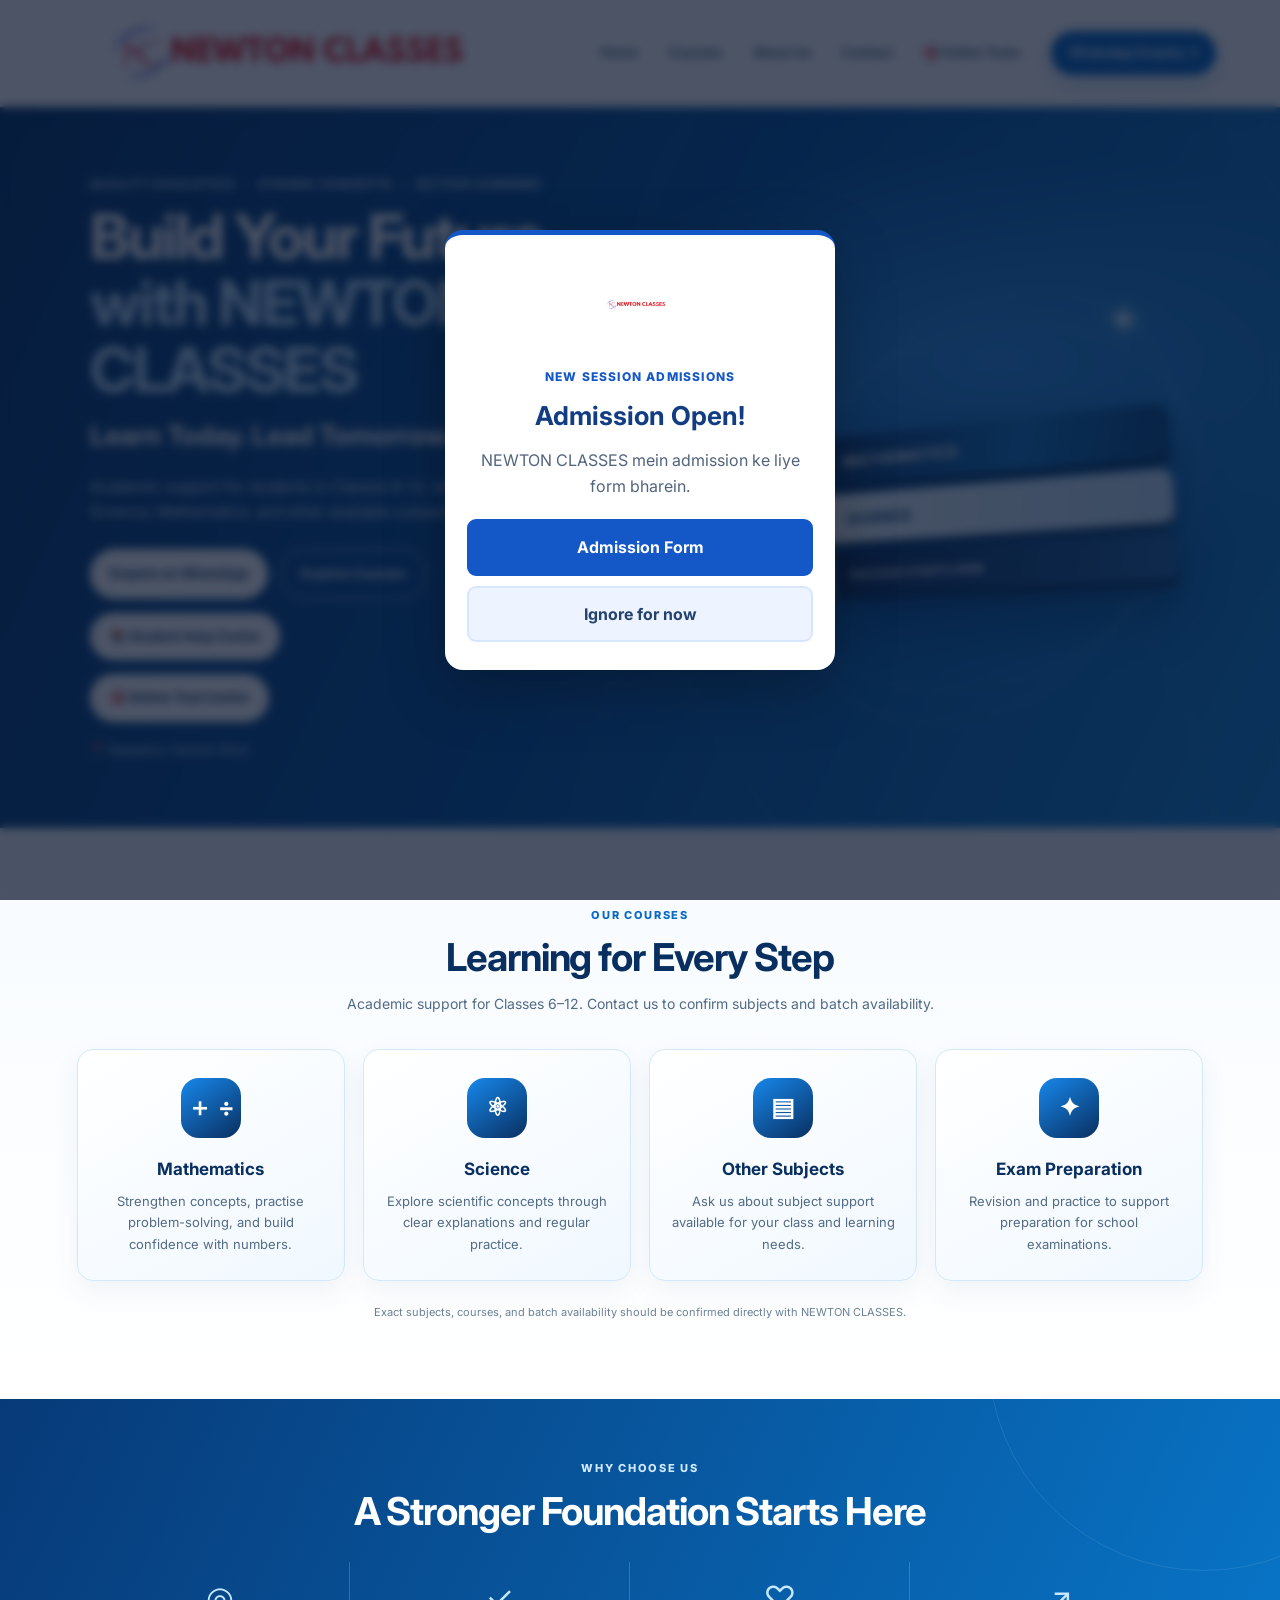
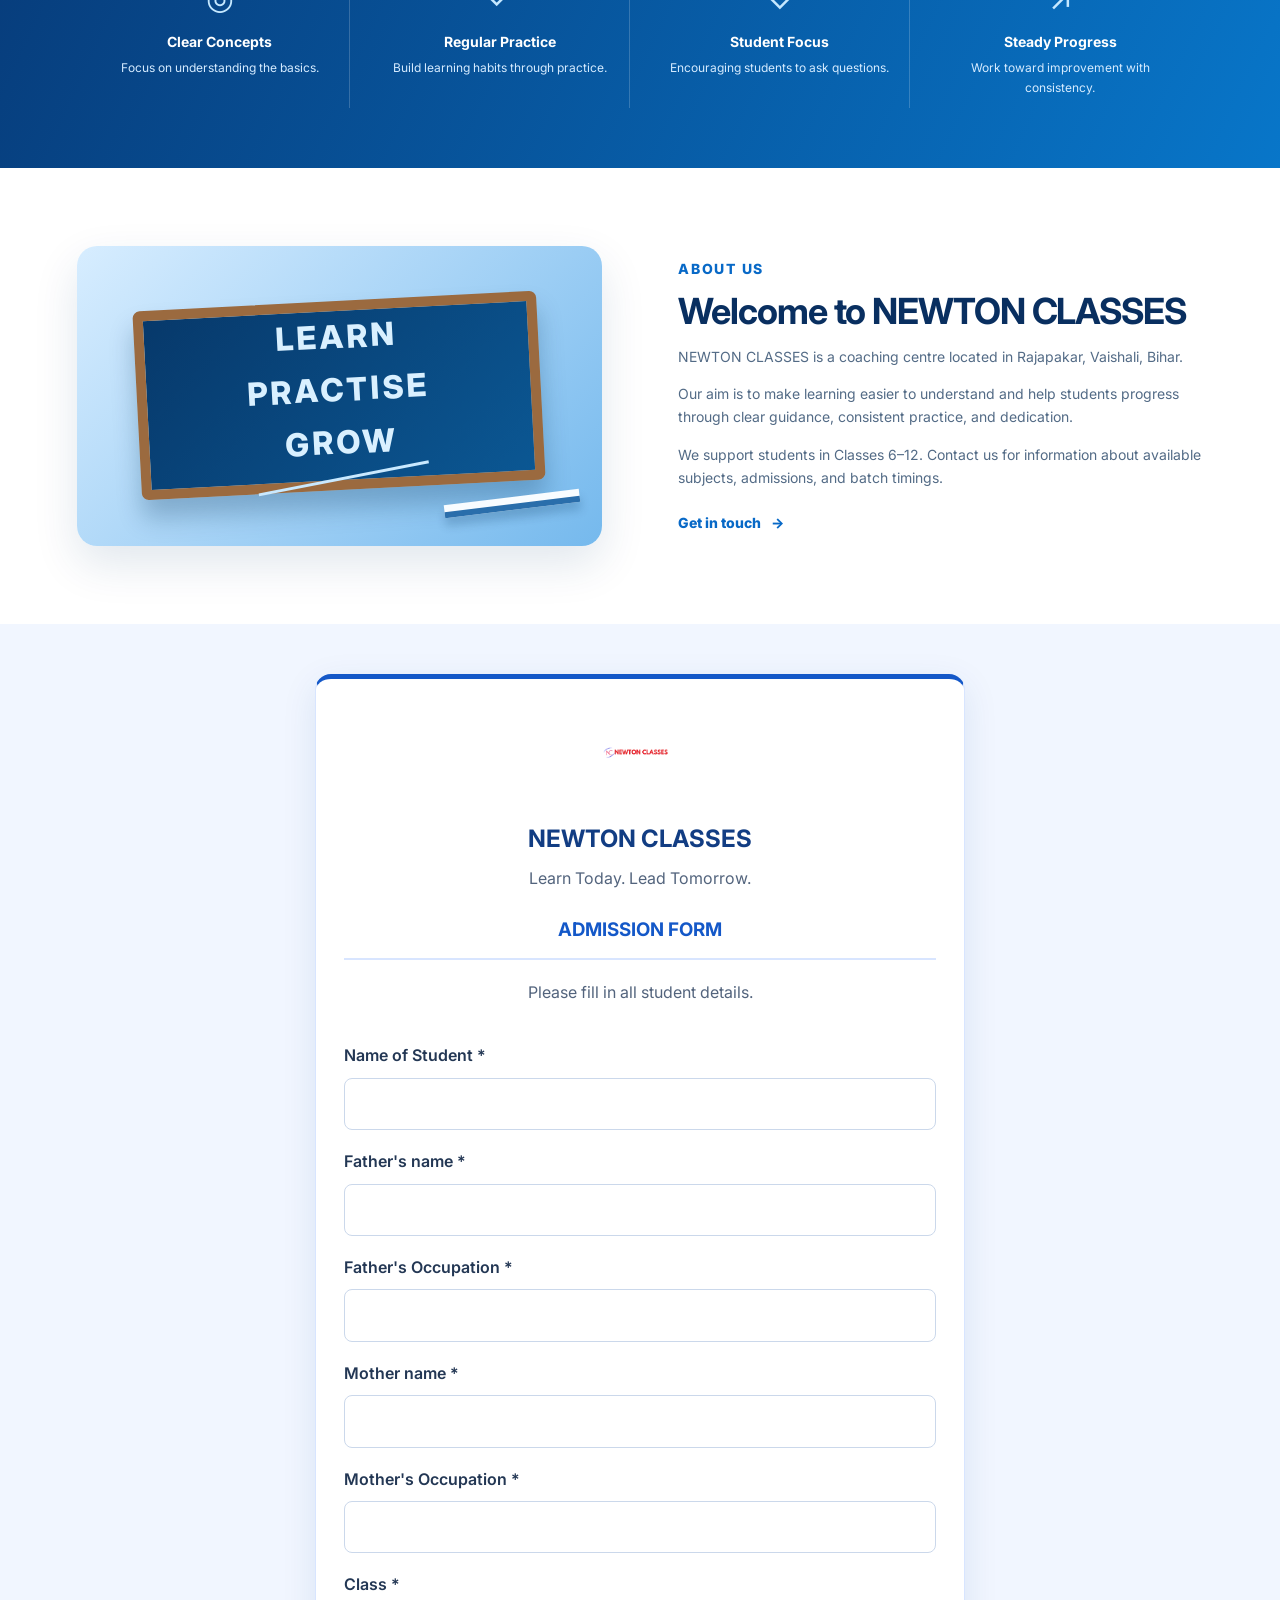
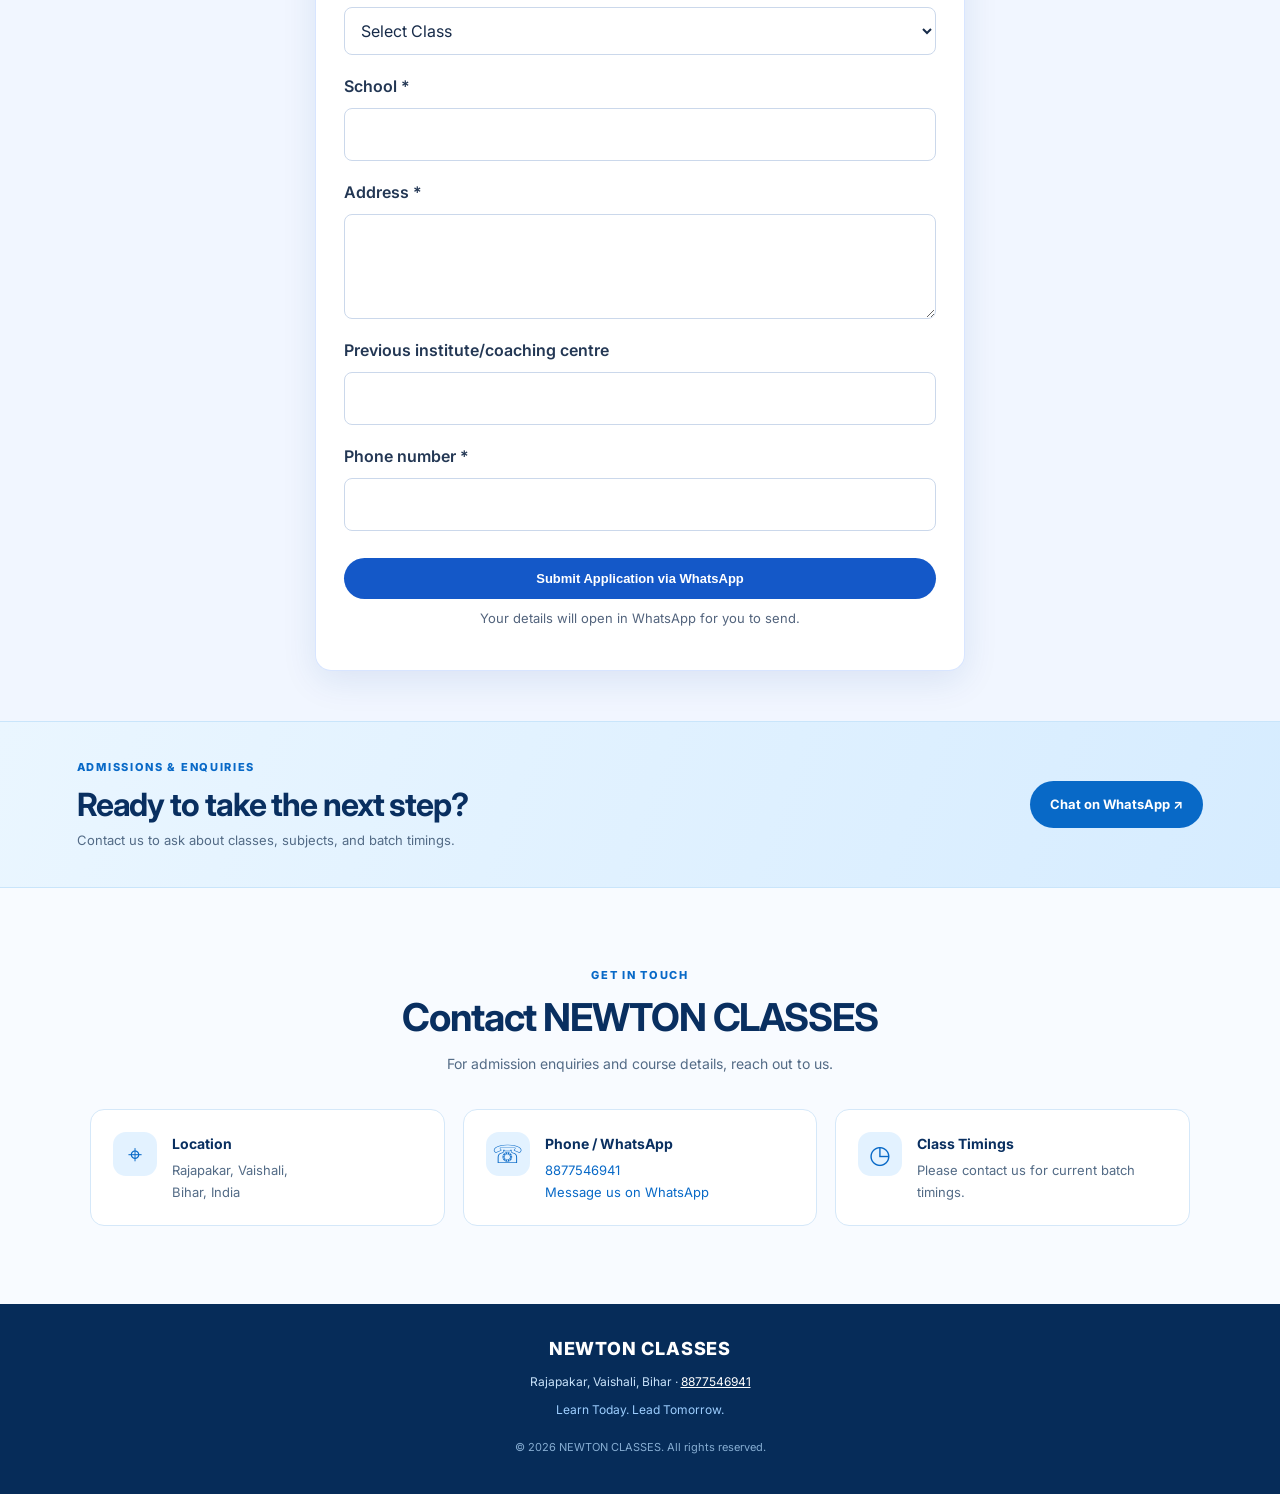
==== index.html @ 38db8262 "Add Student Help Centre button to index.html Added a new 'Student Help Centre' button for user assis" ====
<!doctype html>
<html lang="en">
<head>
  <meta charset="utf-8">
  <meta name="viewport" content="width=device-width, initial-scale=1">
  <meta name="theme-color" content="#0b4e96">
  <meta name="description" content="NEWTON CLASSES, Rajapakar, Vaishali, Bihar. Coaching support for Classes 6–12, Science, Mathematics and other available subjects.">
  <title>NEWTON CLASSES | Learn Today. Lead Tomorrow.</title>
  <link rel="stylesheet" href="style.css">
  <script src="script.js" defer></script>
</head>

<body>
  <div id="admissionPopup" class="admission-popup" hidden
       role="dialog" aria-modal="true"
       aria-labelledby="admissionPopupTitle">
    <div class="admission-popup-card">
      <img src="newton-logo.png" alt="NEWTON CLASSES Logo">
      <p class="eyebrow">NEW SESSION ADMISSIONS</p>
      <h2 id="admissionPopupTitle">Admission Open!</h2>
      <p>NEWTON CLASSES mein admission ke liye form bharein.</p>
      <button type="button" id="openAdmissionForm"
              class="button admission-popup-primary">
        Admission Form
      </button>
      <button type="button" id="ignoreAdmissionPopup"
              class="button admission-popup-secondary">
        Ignore for now
      </button>
    </div>
  </div>

  <header class="site-header">
    <a class="brand" href="#home" aria-label="NEWTON CLASSES home">
      <span class="logo">
        <img src="newton-logo.png" alt="NEWTON CLASSES Logo">
      </span>
    </a>
    <button class="menu-toggle" aria-label="Open navigation menu" aria-expanded="false">☰</button>
    <nav class="nav" aria-label="Main navigation">
      <a href="#home">Home</a>
      <a href="#courses">Courses</a>
      <a href="#about">About Us</a>
      <a href="#contact">Contact</a>
      <a href="./tests.html">🎯 Online Tests</a>
      <a class="nav-cta" href="https://wa.me/918877546941?text=Hello%20NEWTON%20CLASSES%2C%20I%20want%20to%20enquire%20about%20admissions." target="_blank" rel="noopener">WhatsApp Enquiry ↗</a>
    </nav>
  </header>

  <main>
    <section class="hero" id="home">
      <div class="hero-shade"></div>
      <div class="hero-content">
        <p class="eyebrow">QUALITY EDUCATION <span>•</span> STRONG CONCEPTS <span>•</span> BETTER LEARNING</p>
        <h1>Build Your Future<br><span>with NEWTON CLASSES</span></h1>
        <p class="hero-tagline">Learn Today. Lead Tomorrow.</p>
        <p class="hero-intro">Academic support for students in Classes 6–12, with a focus on Science, Mathematics, and other available subjects.</p>
        <div class="hero-actions">
          <a class="button button-light" href="https://wa.me/918877546941?text=Hello%20NEWTON%20CLASSES%2C%20I%20want%20to%20enquire%20about%20admissions." target="_blank" rel="noopener">Enquire on WhatsApp</a>
          <a class="button button-outline" href="#courses">Explore Courses</a>
        </div>
        
        <div class="hero-actions" style="margin-top:14px;">
          <a class="button button-light" href="./help.html">📚 Student Help Centre</a>
        </div>
        

        <div class="hero-actions" style="margin-top:14px;">
          <a class="button button-light" href="./tests.html">🎯 Online Test Centre</a>
        </div>

        <p class="location-line">📍 Rajapakar, Vaishali, Bihar</p>
      </div>
      <div class="hero-art" aria-hidden="true">
        <div class="orbit orbit-one"></div><div class="orbit orbit-two"></div>
        <div class="book-stack">
          <div class="book book-top">MATHEMATICS</div>
          <div class="book book-mid">SCIENCE</div>
          <div class="book book-bottom">SUCCESS STARTS HERE</div>
        </div>
        <div class="floating-star">✦</div>
      </div>
    </section>

    <section class="section courses-section" id="courses">
      <div class="section-heading">
        <p class="eyebrow blue">OUR COURSES</p>
        <h2>Learning for Every Step</h2>
        <p>Academic support for Classes 6–12. Contact us to confirm subjects and batch availability.</p>
      </div>
      <div class="course-grid">
        <article class="course-card">
          <div class="course-icon">＋ ÷</div>
          <h3>Mathematics</h3>
          <p>Strengthen concepts, practise problem-solving, and build confidence with numbers.</p>
        </article>
        <article class="course-card">
          <div class="course-icon">⚛</div>
          <h3>Science</h3>
          <p>Explore scientific concepts through clear explanations and regular practice.</p>
        </article>
        <article class="course-card">
          <div class="course-icon">▤</div>
          <h3>Other Subjects</h3>
          <p>Ask us about subject support available for your class and learning needs.</p>
        </article>
        <article class="course-card">
          <div class="course-icon">✦</div>
          <h3>Exam Preparation</h3>
          <p>Revision and practice to support preparation for school examinations.</p>
        </article>
      </div>
      <p class="small-note">Exact subjects, courses, and batch availability should be confirmed directly with NEWTON CLASSES.</p>
    </section>

    <section class="why-section">
      <div class="section-heading light-heading">
        <p class="eyebrow">WHY CHOOSE US</p>
        <h2>A Stronger Foundation Starts Here</h2>
      </div>
      <div class="benefit-grid">
        <div class="benefit"><span>◎</span><h3>Clear Concepts</h3><p>Focus on understanding the basics.</p></div>
        <div class="benefit"><span>✓</span><h3>Regular Practice</h3><p>Build learning habits through practice.</p></div>
        <div class="benefit"><span>♡</span><h3>Student Focus</h3><p>Encouraging students to ask questions.</p></div>
        <div class="benefit"><span>↗</span><h3>Steady Progress</h3><p>Work toward improvement with consistency.</p></div>
      </div>
    </section>

    <section class="section about-section" id="about">
      <div class="about-visual" aria-hidden="true">
        <div class="chalkboard"><span>LEARN</span><span>PRACTISE</span><span>GROW</span><div class="chalk-line"></div></div>
        <div class="desk-book"></div>
      </div>
      <div class="about-copy">
        <p class="eyebrow blue">ABOUT US</p>
        <h2>Welcome to NEWTON CLASSES</h2>
        <p>NEWTON CLASSES is a coaching centre located in Rajapakar, Vaishali, Bihar.</p>
        <p>Our aim is to make learning easier to understand and help students progress through clear guidance, consistent practice, and dedication.</p>
        <p>We support students in Classes 6–12. Contact us for information about available subjects, admissions, and batch timings.</p>
        <a class="text-link" href="#contact">Get in touch <span>→</span></a>
      </div>
    </section>

    <section class="section admission-section" id="admission">
      <div class="admission-form-card">
        <div class="admission-form-header">
          <img src="newton-logo.png" alt="NEWTON CLASSES Logo">
          <h2>NEWTON CLASSES</h2>
          <p>Learn Today. Lead Tomorrow.</p>
          <h3>ADMISSION FORM</h3>
          <p>Please fill in all student details.</p>
        </div>

        <form id="admissionForm">
          <label for="studentName">Name of Student *</label>
          <input id="studentName" name="studentName" required>

          <label for="fatherName">Father's name *</label>
          <input id="fatherName" name="fatherName" required>

          <label for="fatherOccupation">Father's Occupation *</label>
          <input id="fatherOccupation" name="fatherOccupation" required>

          <label for="motherName">Mother name *</label>
          <input id="motherName" name="motherName" required>

          <label for="motherOccupation">Mother's Occupation *</label>
          <input id="motherOccupation" name="motherOccupation" required>

          <label for="studentClass">Class *</label>
          <select id="studentClass" name="studentClass" required>
            <option value="">Select Class</option>
            <option>Class 6</option>
            <option>Class 7</option>
            <option>Class 8</option>
            <option>Class 9</option>
            <option>Class 10</option>
            <option>Class 11</option>
            <option>Class 12</option>
          </select>

          <label for="school">School *</label>
          <input id="school" name="school" required>

          <label for="address">Address *</label>
          <textarea id="address" name="address" rows="3" required></textarea>

          <label for="previousInstitute">Previous institute/coaching centre</label>
          <input id="previousInstitute" name="previousInstitute">

          <label for="phoneNumber">Phone number *</label>
          <input id="phoneNumber" name="phoneNumber"
                 type="tel" inputmode="numeric"
                 pattern="[0-9]{10}" maxlength="10" required>

          <button type="submit" class="button admission-submit">
            Submit Application via WhatsApp
          </button>
          <p class="form-note">
            Your details will open in WhatsApp for you to send.
          </p>
        </form>
      </div>
    </section>

    <section class="admission-band">
      <div><p class="eyebrow">ADMISSIONS & ENQUIRIES</p><h2>Ready to take the next step?</h2><p>Contact us to ask about classes, subjects, and batch timings.</p></div>
      <a class="button button-light" href="https://wa.me/918877546941?text=Hello%20NEWTON%20CLASSES%2C%20please%20share%20admission%20and%20course%20details." target="_blank" rel="noopener">Chat on WhatsApp ↗</a>
    </section>

    <section class="section contact-section" id="contact">
      <div class="section-heading">
        <p class="eyebrow blue">GET IN TOUCH</p>
        <h2>Contact NEWTON CLASSES</h2>
        <p>For admission enquiries and course details, reach out to us.</p>
      </div>
      <div class="contact-grid">
        <div class="contact-card"><span class="contact-icon">⌖</span><div><h3>Location</h3><p>Rajapakar, Vaishali,<br>Bihar, India</p></div></div>
        <div class="contact-card"><span class="contact-icon">☏</span><div><h3>Phone / WhatsApp</h3><p><a href="tel:+918877546941">8877546941</a><br><a href="https://wa.me/918877546941" target="_blank" rel="noopener">Message us on WhatsApp</a></p></div></div>
        <div class="contact-card"><span class="contact-icon">◷</span><div><h3>Class Timings</h3><p>Please contact us for current batch timings.</p></div></div>
      </div>
    </section>
  </main>

  <footer class="site-footer">
    <a class="footer-brand" href="#home">NEWTON CLASSES</a>
    <p>Rajapakar, Vaishali, Bihar · <a href="tel:+918877546941">8877546941</a></p>
    <p class="footer-tagline">Learn Today. Lead Tomorrow.</p>
    <p class="copyright">© <span id="year"></span> NEWTON CLASSES. All rights reserved.</p>
  </footer>
</body>
</html>
---- style.css ----
@import url('https://fonts.googleapis.com/css2?family=Inter:wght@400;500;600;700;800&display=swap');
:root{--navy:#092f60;--blue:#0869c7;--blue2:#1788ec;--pale:#eef7ff;--ink:#14365f;--muted:#536b86;--white:#fff;--line:#d5e8f9;--shadow:0 18px 45px rgba(7,57,105,.12)}
*{box-sizing:border-box}html{scroll-behavior:smooth;scroll-padding-top:84px}body{margin:0;font-family:Inter,Arial,sans-serif;color:var(--ink);background:#fff;line-height:1.65}a{color:inherit}.site-header{position:sticky;top:0;z-index:20;display:flex;align-items:center;justify-content:space-between;gap:20px;padding:12px clamp(18px,5vw,76px);background:rgba(255,255,255,.96);backdrop-filter:blur(16px);border-bottom:1px solid #e4f0fb;box-shadow:0 5px 22px rgba(9,47,96,.05)}.brand{display:flex;align-items:center;gap:12px;text-decoration:none}.logo{width:53px;flex-shrink:0}.logo svg{display:block;width:100%;height:auto}.brand-copy{display:flex;flex-direction:column;line-height:1.25}.brand-copy strong{font-size:clamp(17px,2vw,24px);font-weight:800;letter-spacing:-.7px;color:var(--navy)}.brand-copy small{font-size:12px;color:#56799d;letter-spacing:.3px}.nav{display:flex;align-items:center;gap:clamp(12px,2.4vw,32px)}.nav a{text-decoration:none;font-size:13px;font-weight:600;color:#315575}.nav a:hover,.text-link:hover{color:var(--blue2)}.nav .nav-cta{padding:11px 18px;border-radius:99px;color:white;background:var(--blue);box-shadow:0 8px 20px #0869c733}.menu-toggle{display:none;background:var(--pale);border:0;border-radius:10px;padding:9px 12px;color:var(--navy);font-size:21px}.hero{position:relative;isolation:isolate;min-height:510px;display:flex;align-items:center;overflow:hidden;background:radial-gradient(ellipse at 78% 35%,#2c92e7 0%,transparent 32%),linear-gradient(115deg,#07376f 0%,#0757a4 50%,#1687d8 100%);color:white;padding:68px clamp(22px,7vw,100px)}.hero:before{content:"";position:absolute;z-index:-1;right:-8%;top:-20%;width:58%;height:145%;border:1px solid #ffffff24;border-radius:50%;transform:rotate(-18deg)}.hero:after{content:"";position:absolute;z-index:-1;right:5%;bottom:-55%;width:50%;height:100%;border:1px solid #ffffff20;border-radius:50%}.hero-content{max-width:650px;position:relative;z-index:2}.eyebrow{font-size:11px;font-weight:800;letter-spacing:1.7px;margin:0 0 10px;text-transform:uppercase;color:#d4eaff}.eyebrow span{padding:0 5px;color:#87caff}.eyebrow.blue{color:var(--blue)}h1,h2,h3,p{margin-top:0}h1{font-size:clamp(36px,5vw,62px);line-height:1.08;letter-spacing:-2px;margin-bottom:10px;color:white}h1 span{color:#bfe4ff}.hero-tagline{font-size:clamp(19px,2.5vw,27px);font-weight:700;margin-bottom:16px}.hero-intro{max-width:510px;color:#e7f4ff;font-size:15px}.hero-actions{display:flex;gap:12px;flex-wrap:wrap;margin-top:25px}.button{display:inline-flex;align-items:center;justify-content:center;gap:8px;padding:13px 20px;border-radius:99px;font-weight:700;text-decoration:none;font-size:13px;transition:transform .2s,box-shadow .2s}.button:hover{transform:translateY(-2px);box-shadow:0 12px 25px #001e4433}.button-light{background:white;color:var(--navy)}.button-outline{border:1px solid #c6e5ff;color:white}.location-line{margin:18px 0 0;color:#d5eaff;font-size:12px}.hero-art{position:absolute;right:4%;bottom:12%;width:38%;height:65%;display:flex;align-items:center;justify-content:center;opacity:.98}.orbit{position:absolute;border:1px solid #b9e5ff55;border-radius:50%;transform:rotate(-25deg)}.orbit-one{width:92%;height:74%}.orbit-two{width:72%;height:100%;transform:rotate(35deg)}.book-stack{position:relative;width:min(360px,85%);filter:drop-shadow(0 25px 25px #001a3b55);transform:perspective(600px) rotateY(-13deg) rotateZ(-4deg)}.book{padding:15px 22px;margin:6px 0;border-radius:5px 12px 12px 5px;color:white;font-weight:800;font-size:clamp(11px,1.3vw,15px);letter-spacing:1px;background:linear-gradient(100deg,#0c3970,#1679c6 60%,#0b4e8a);border-left:7px solid #8bd0ff;box-shadow:inset 0 -4px 0 #042b54,0 7px 10px #001b3c44}.book-mid{background:linear-gradient(100deg,#f5fbff,#c5e4fa);color:#12477d;border-left-color:#83bde8}.book-bottom{background:linear-gradient(100deg,#0b2b56,#2469a9);font-size:11px}.floating-star{position:absolute;top:3%;right:18%;font-size:40px;color:#c8eaff;text-shadow:0 0 20px #fff}.section{padding:78px clamp(20px,6vw,86px)}.section-heading{text-align:center;max-width:700px;margin:0 auto 34px}.section-heading h2,.about-copy h2,.admission-band h2{font-size:clamp(27px,3vw,39px);line-height:1.2;letter-spacing:-1.1px;color:var(--navy);margin-bottom:12px}.section-heading p:last-child{color:var(--muted);font-size:14px}.courses-section{background:linear-gradient(180deg,#f7fbff,#fff)}.course-grid{display:grid;grid-template-columns:repeat(4,1fr);gap:18px;max-width:1200px;margin:auto}.course-card{padding:28px 21px 25px;text-align:center;border:1px solid var(--line);border-radius:16px;background:linear-gradient(150deg,#fff,#f0f8ff);box-shadow:0 10px 28px #0c4d8010;transition:transform .2s,box-shadow .2s}.course-card:hover{transform:translateY(-5px);box-shadow:var(--shadow)}.course-icon{display:flex;align-items:center;justify-content:center;margin:0 auto 17px;width:60px;height:60px;border-radius:18px;background:linear-gradient(145deg,var(--blue2),var(--navy));color:white;font-size:25px;font-weight:700}.course-card h3{color:var(--navy);font-size:17px;margin-bottom:8px}.course-card p{color:var(--muted);font-size:13px;margin-bottom:0}.small-note{text-align:center;color:#6b8197;font-size:11px;margin:22px 0 0}.why-section{padding:60px clamp(20px,6vw,86px);background:linear-gradient(115deg,#073a78,#0876c9);color:white;position:relative;overflow:hidden}.why-section:after{content:"";position:absolute;width:430px;height:430px;border:1px solid #ffffff18;border-radius:50%;right:-140px;top:-260px}.light-heading{position:relative;z-index:1;margin-bottom:28px}.light-heading h2{color:white}.benefit-grid{display:grid;grid-template-columns:repeat(4,1fr);max-width:1100px;margin:auto;gap:20px;position:relative;z-index:1}.benefit{text-align:center;padding:10px 16px;border-right:1px solid #ffffff30}.benefit:last-child{border:0}.benefit span{font-size:32px;color:#c5e8ff;display:block;margin-bottom:6px}.benefit h3{font-size:14px;margin-bottom:5px}.benefit p{font-size:12px;color:#d5ebff;margin-bottom:0}.about-section{display:grid;grid-template-columns:1fr 1fr;align-items:center;gap:clamp(30px,6vw,80px);background:#fff}.about-visual{position:relative;min-height:300px;border-radius:20px;overflow:hidden;background:linear-gradient(135deg,#d7edff,#75b9ed);box-shadow:var(--shadow);display:flex;align-items:center;justify-content:center}.chalkboard{width:77%;height:70%;border:10px solid #9b6a3f;border-radius:7px;background:linear-gradient(135deg,#07396b,#0b5793);box-shadow:0 18px 24px #07345b44;display:flex;flex-direction:column;align-items:center;justify-content:center;color:#d9f0ff;font-size:clamp(20px,3vw,32px);font-weight:800;letter-spacing:3px;transform:rotate(-3deg)}.chalk-line{width:45%;height:3px;background:#c9e9ff;transform:rotate(-8deg);margin-top:8px}.desk-book{position:absolute;bottom:12%;right:4%;width:26%;height:13px;background:#f8fcff;border-bottom:6px solid #2a6eab;transform:rotate(-7deg);box-shadow:0 8px 10px #07345b33}.about-copy h2{font-size:clamp(26px,3vw,36px)}.about-copy p{font-size:14px;color:var(--muted)}.text-link{display:inline-flex;gap:10px;align-items:center;text-decoration:none;color:var(--blue);font-weight:800;font-size:14px;margin-top:8px}.admission-band{padding:36px clamp(20px,6vw,86px);display:flex;align-items:center;justify-content:space-between;gap:25px;background:linear-gradient(110deg,#eaf6ff,#d6ecff);border-top:1px solid #c9e5fb;border-bottom:1px solid #c9e5fb}.admission-band .eyebrow{color:var(--blue)}.admission-band h2{font-size:clamp(24px,3vw,32px);margin-bottom:5px}.admission-band p:last-child{margin-bottom:0;color:var(--muted);font-size:13px}.admission-band .button{background:var(--blue);color:white;flex-shrink:0}.contact-section{background:#f8fbff}.contact-grid{display:grid;grid-template-columns:repeat(3,1fr);gap:18px;max-width:1100px;margin:auto}.contact-card{display:flex;gap:15px;align-items:flex-start;padding:22px;border:1px solid var(--line);border-radius:14px;background:white}.contact-icon{display:flex;align-items:center;justify-content:center;flex-shrink:0;width:44px;height:44px;border-radius:13px;background:#e3f2ff;color:var(--blue);font-size:25px}.contact-card h3{font-size:14px;color:var(--navy);margin-bottom:5px}.contact-card p{font-size:13px;color:var(--muted);margin-bottom:0;overflow-wrap:anywhere}.contact-card a{color:var(--blue);text-decoration:none}.site-footer{padding:30px 20px;text-align:center;background:#062c59;color:#c8e2fa;font-size:12px}.footer-brand{font-size:18px;font-weight:800;letter-spacing:.8px;color:white;text-decoration:none}.site-footer p{margin:8px 0}.site-footer a:not(.footer-brand){color:white}.footer-tagline{color:#9ecfff}.copyright{font-size:11px;color:#86add2;margin-top:18px!important}
@media(max-width:900px){.hero-art{right:-2%;width:42%;opacity:.65}.hero-content{max-width:62%}.course-grid{grid-template-columns:repeat(2,1fr)}.benefit-grid{grid-template-columns:repeat(2,1fr)}.benefit:nth-child(2){border-right:0}.benefit:nth-child(-n+2){border-bottom:1px solid #ffffff30;padding-bottom:20px}.contact-grid{grid-template-columns:1fr}.contact-card{padding:17px}.about-section{gap:28px}}
@media(max-width:650px){.site-header{padding:10px 16px}.logo{width:43px}.brand-copy strong{font-size:16px;letter-spacing:-.5px}.brand-copy small{font-size:10px}.menu-toggle{display:block}.nav{display:none;position:absolute;top:100%;left:0;right:0;padding:14px 18px 20px;background:white;box-shadow:0 18px 25px #07345b1c;flex-direction:column;align-items:stretch;gap:4px}.nav.open{display:flex}.nav a{padding:10px 12px;border-radius:8px}.nav .nav-cta{text-align:center;margin-top:5px}.hero{min-height:620px;padding:48px 22px 245px;align-items:flex-start}.hero-content{max-width:100%}h1{font-size:clamp(34px,10vw,48px);letter-spacing:-1.4px}.hero-intro{font-size:14px;max-width:440px}.hero-art{width:78%;height:235px;right:5%;bottom:2%;opacity:.9}.book-stack{width:260px}.book{padding:11px 18px}.section{padding:58px 18px}.section-heading{margin-bottom:25px}.course-grid{gap:12px}.course-card{padding:20px 13px}.course-icon{width:52px;height:52px;border-radius:15px;font-size:22px}.course-card h3{font-size:15px}.course-card p{font-size:12px}.why-section{padding:48px 18px}.benefit-grid{gap:12px}.benefit{padding:10px 8px}.benefit h3{font-size:13px}.benefit p{font-size:11px}.about-section{grid-template-columns:1fr;padding-top:48px}.about-visual{min-height:235px}.about-copy p{font-size:13px}.admission-band{padding:30px 20px;align-items:flex-start;flex-direction:column}.admission-band .button{width:100%}.contact-grid{gap:12px}.site-footer{padding:27px 15px}}
@media(prefers-reduced-motion:reduce){html{scroll-behavior:auto}*,*:before,*:after{transition:none!important}}

/* NEWTON CLASSES Admission Form */
.admission-section {
  background: #f1f6ff;
  padding: 50px 18px;
}

.admission-form-card {
  max-width: 650px;
  margin: 0 auto;
  padding: 28px;
  background: #ffffff;
  border: 1px solid #d8e5ff;
  border-top: 5px solid #1458c8;
  border-radius: 16px;
  box-shadow: 0 10px 35px rgba(20, 70, 150, 0.10);
}

.admission-form-header {
  text-align: center;
  margin-bottom: 28px;
}

.admission-form-header img {
  width: 90px;
  height: 90px;
  object-fit: contain;
  margin-bottom: 10px;
}

.admission-form-header h2 {
  color: #123d83;
  margin: 5px 0;
}

.admission-form-header h3 {
  color: #1458c8;
  border-bottom: 2px solid #d8e5ff;
  padding-bottom: 12px;
  margin-top: 24px;
}

.admission-form-header p {
  color: #53647d;
  margin: 6px 0;
}

#admissionForm {
  display: flex;
  flex-direction: column;
  gap: 9px;
}

#admissionForm label {
  font-weight: 600;
  color: #233754;
  margin-top: 9px;
}

#admissionForm input,
#admissionForm select,
#admissionForm textarea {
  width: 100%;
  box-sizing: border-box;
  padding: 12px;
  border: 1px solid #cbd8eb;
  border-radius: 8px;
  background: #fff;
  color: #172b49;
  font: inherit;
}

#admissionForm input:focus,
#admissionForm select:focus,
#admissionForm textarea:focus {
  outline: 2px solid #8bb5ff;
  border-color: #1458c8;
}

#admissionForm .admission-submit {
  width: 100%;
  margin-top: 18px;
  border: 0;
  cursor: pointer;
  background: #1458c8;
  color: #fff;
}

#admissionForm .form-note {
  text-align: center;
  color: #53647d;
  font-size: 13px;
}

@media (max-width: 480px) {
  .admission-form-card {
    padding: 20px 15px;
  }

  .admission-section {
    padding: 32px 12px;
  }
}

/* NEWTON CLASSES Admission Popup */
.admission-popup[hidden] {
  display: none !important;
}

.admission-popup {
  position: fixed;
  inset: 0;
  z-index: 9999;
  display: flex;
  align-items: center;
  justify-content: center;
  padding: 18px;
  background: rgba(7, 18, 42, 0.72);
  backdrop-filter: blur(5px);
}

.admission-popup-card {
  width: 100%;
  max-width: 390px;
  box-sizing: border-box;
  padding: 28px 22px;
  border-radius: 18px;
  border-top: 5px solid #1458c8;
  background: #ffffff;
  box-shadow: 0 20px 60px rgba(0, 0, 0, 0.25);
  text-align: center;
  animation: admissionPopupIn 0.25s ease-out;
}

.admission-popup-card img {
  width: 82px;
  height: 82px;
  object-fit: contain;
  margin-bottom: 10px;
}

.admission-popup-card .eyebrow {
  color: #1458c8;
  font-size: 12px;
  font-weight: 800;
  letter-spacing: 1.2px;
  margin: 5px 0 8px;
}

.admission-popup-card h2 {
  color: #123d83;
  font-size: 26px;
  margin: 8px 0;
}

.admission-popup-card > p:not(.eyebrow) {
  color: #53647d;
  line-height: 1.6;
  margin: 10px 0 20px;
}

.admission-popup-card button {
  display: block;
  width: 100%;
  box-sizing: border-box;
  padding: 13px 16px;
  border-radius: 9px;
  font: inherit;
  font-weight: 700;
  cursor: pointer;
  margin-top: 10px;
}

.admission-popup-card .admission-popup-primary {
  color: #ffffff;
  background: #1458c8;
  border: 2px solid #1458c8;
}

.admission-popup-card .admission-popup-secondary {
  color: #23436f;
  background: #edf3ff;
  border: 2px solid #d8e5ff;
}

@keyframes admissionPopupIn {
  from {
    opacity: 0;
    transform: translateY(12px) scale(0.97);
  }
  to {
    opacity: 1;
    transform: translateY(0) scale(1);
  }
}

@media (prefers-reduced-motion: reduce) {
  .admission-popup-card {
    animation: none;
  }
}
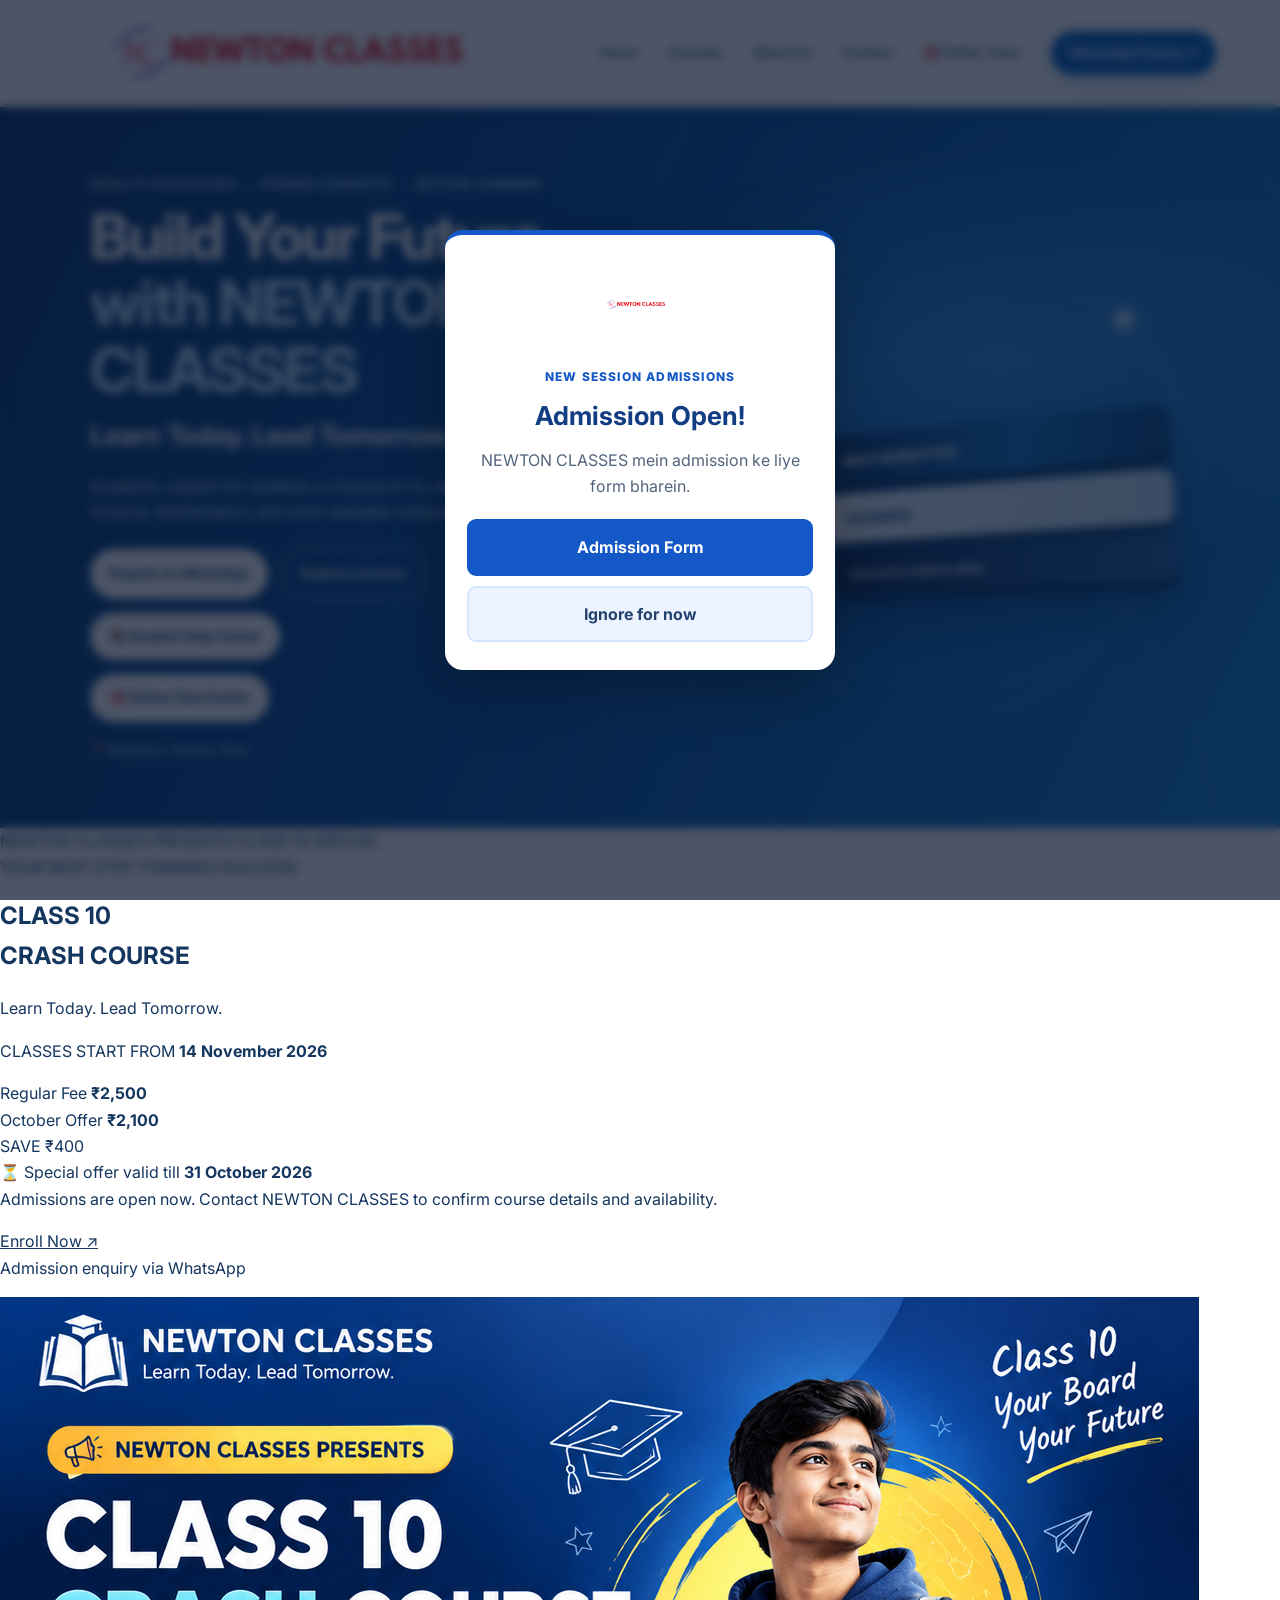
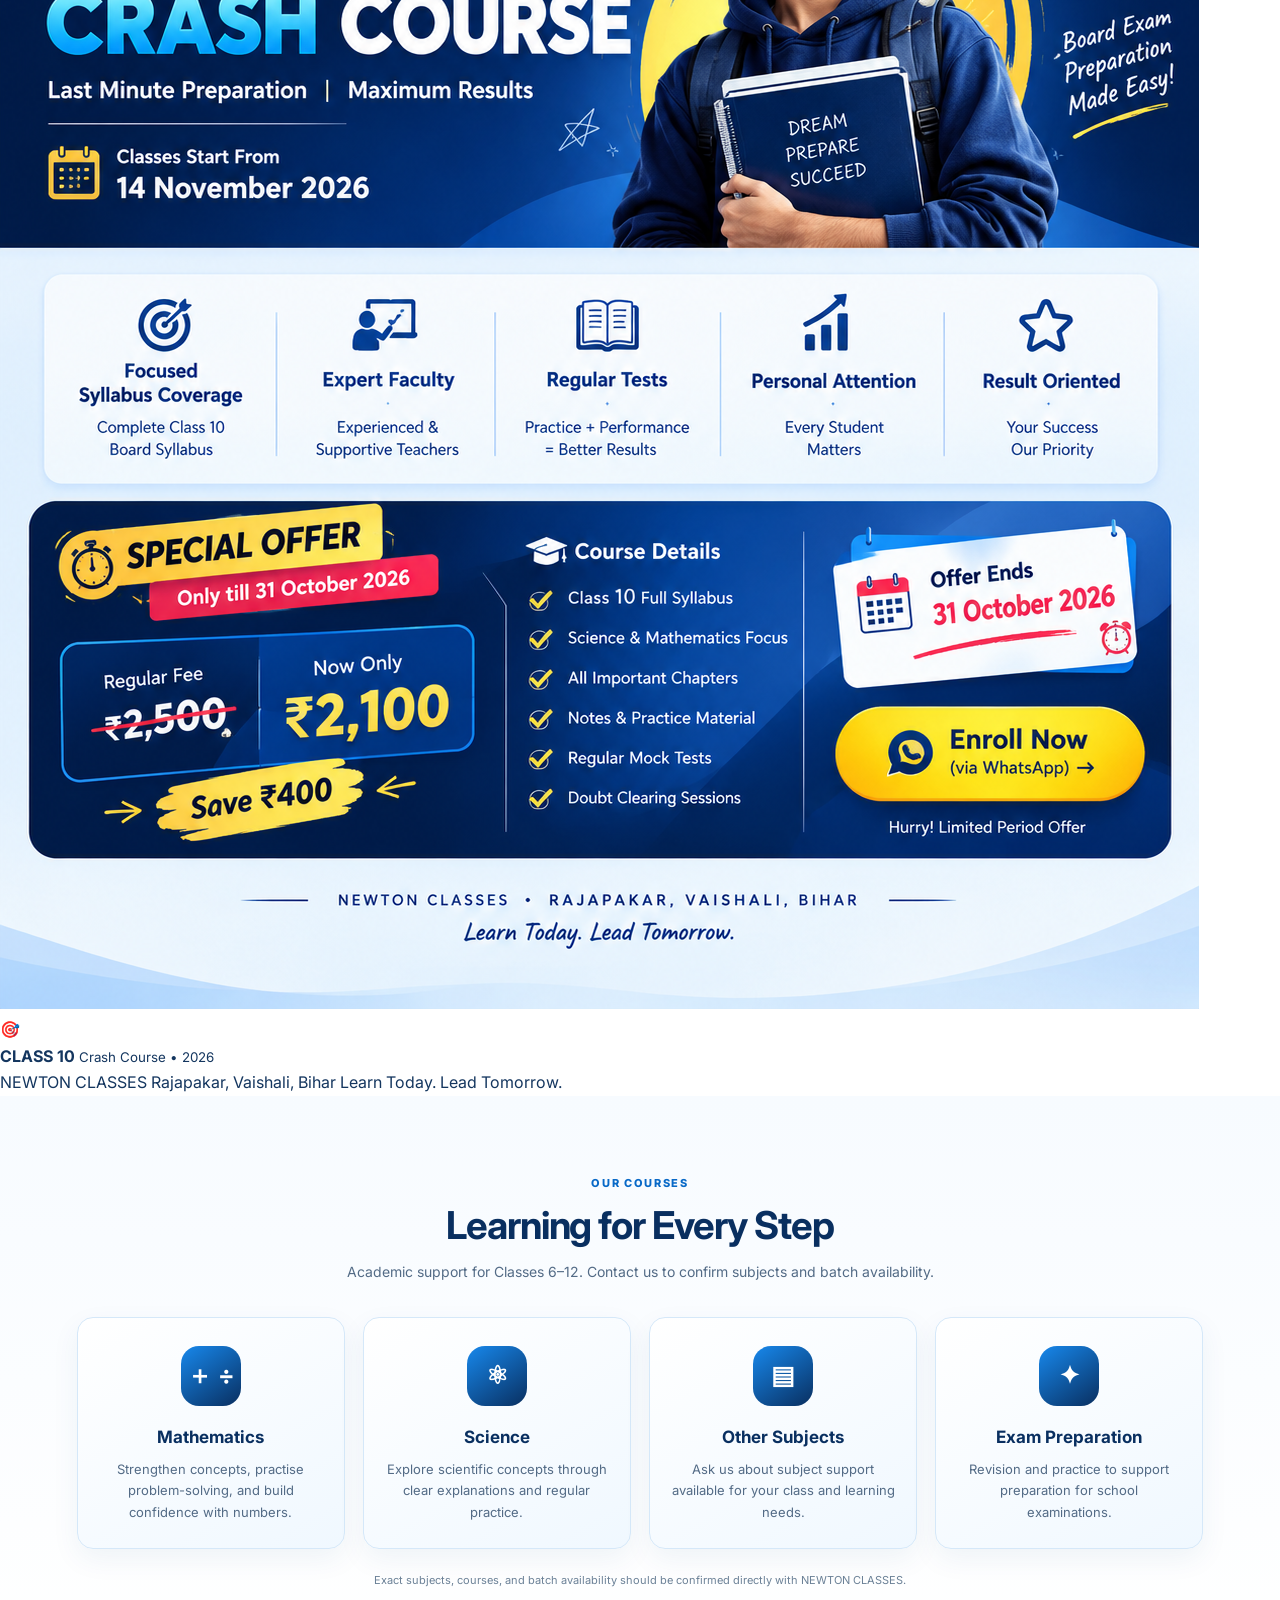
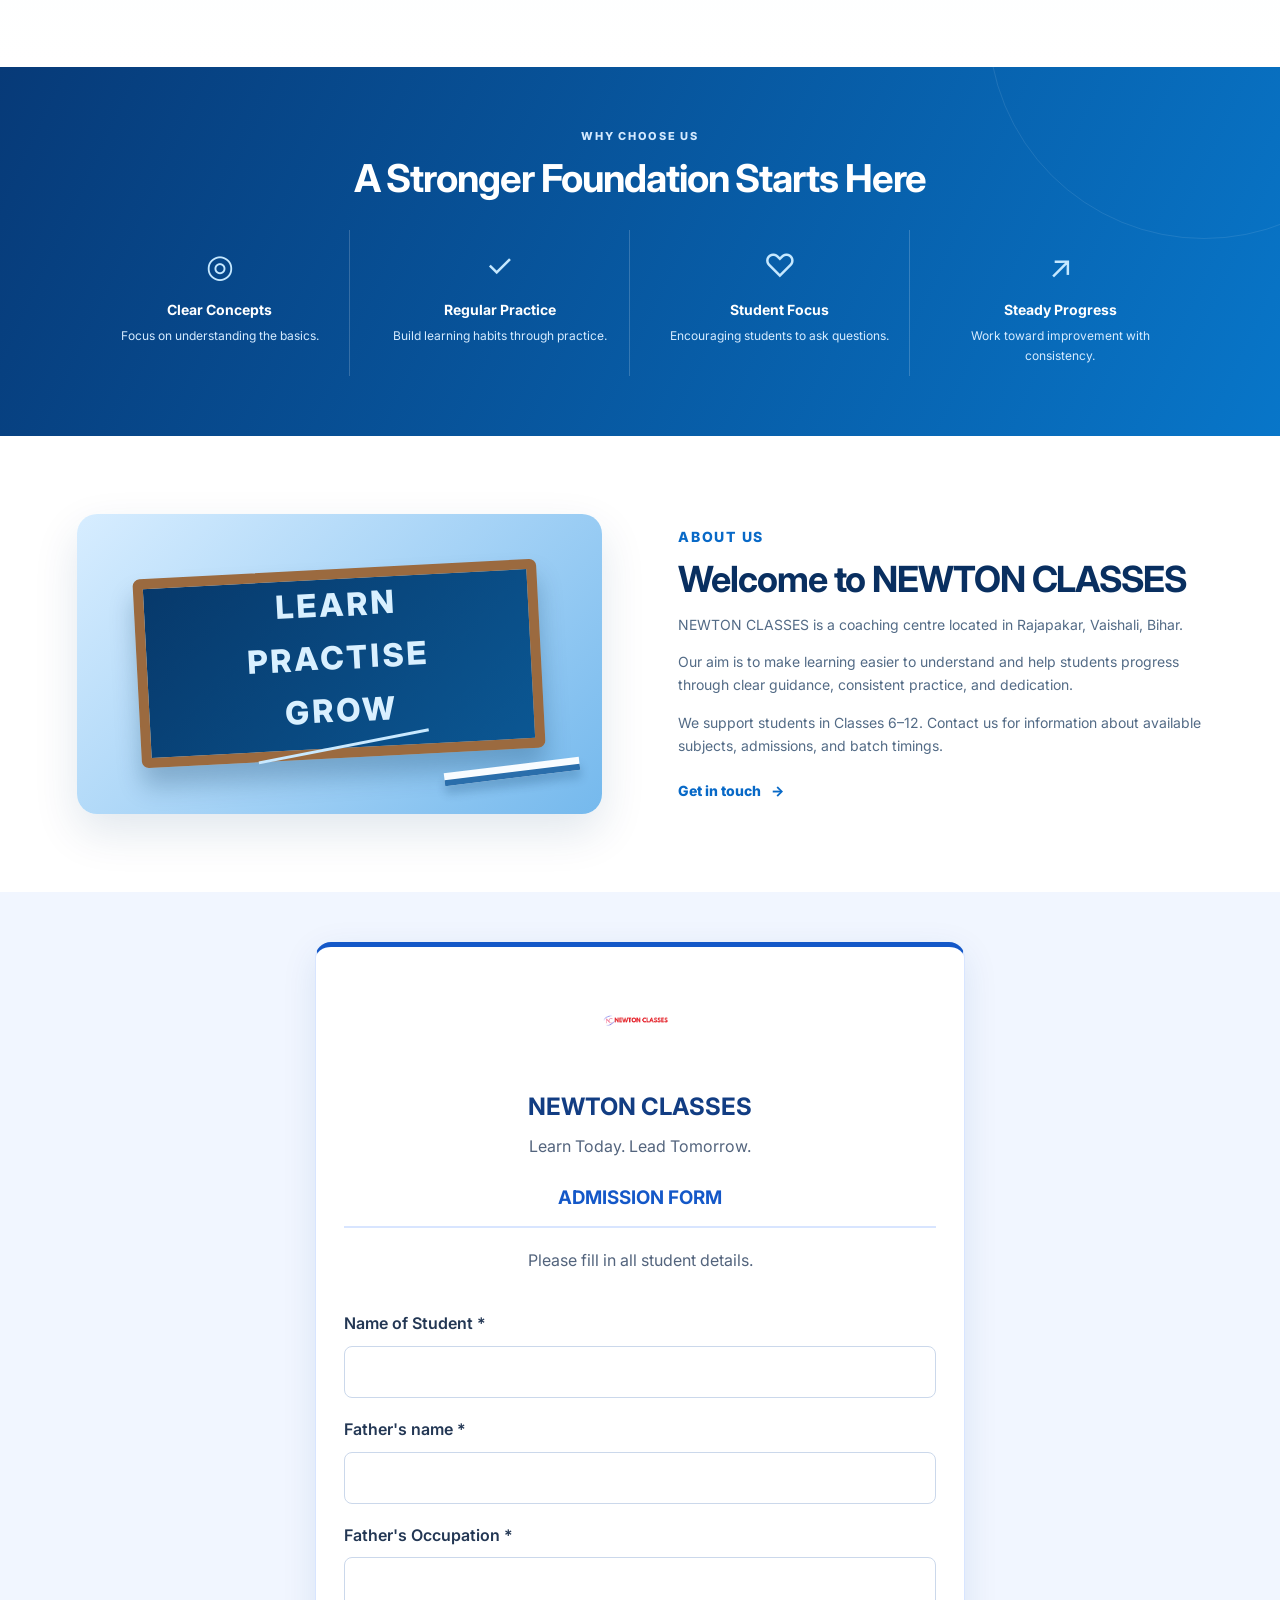
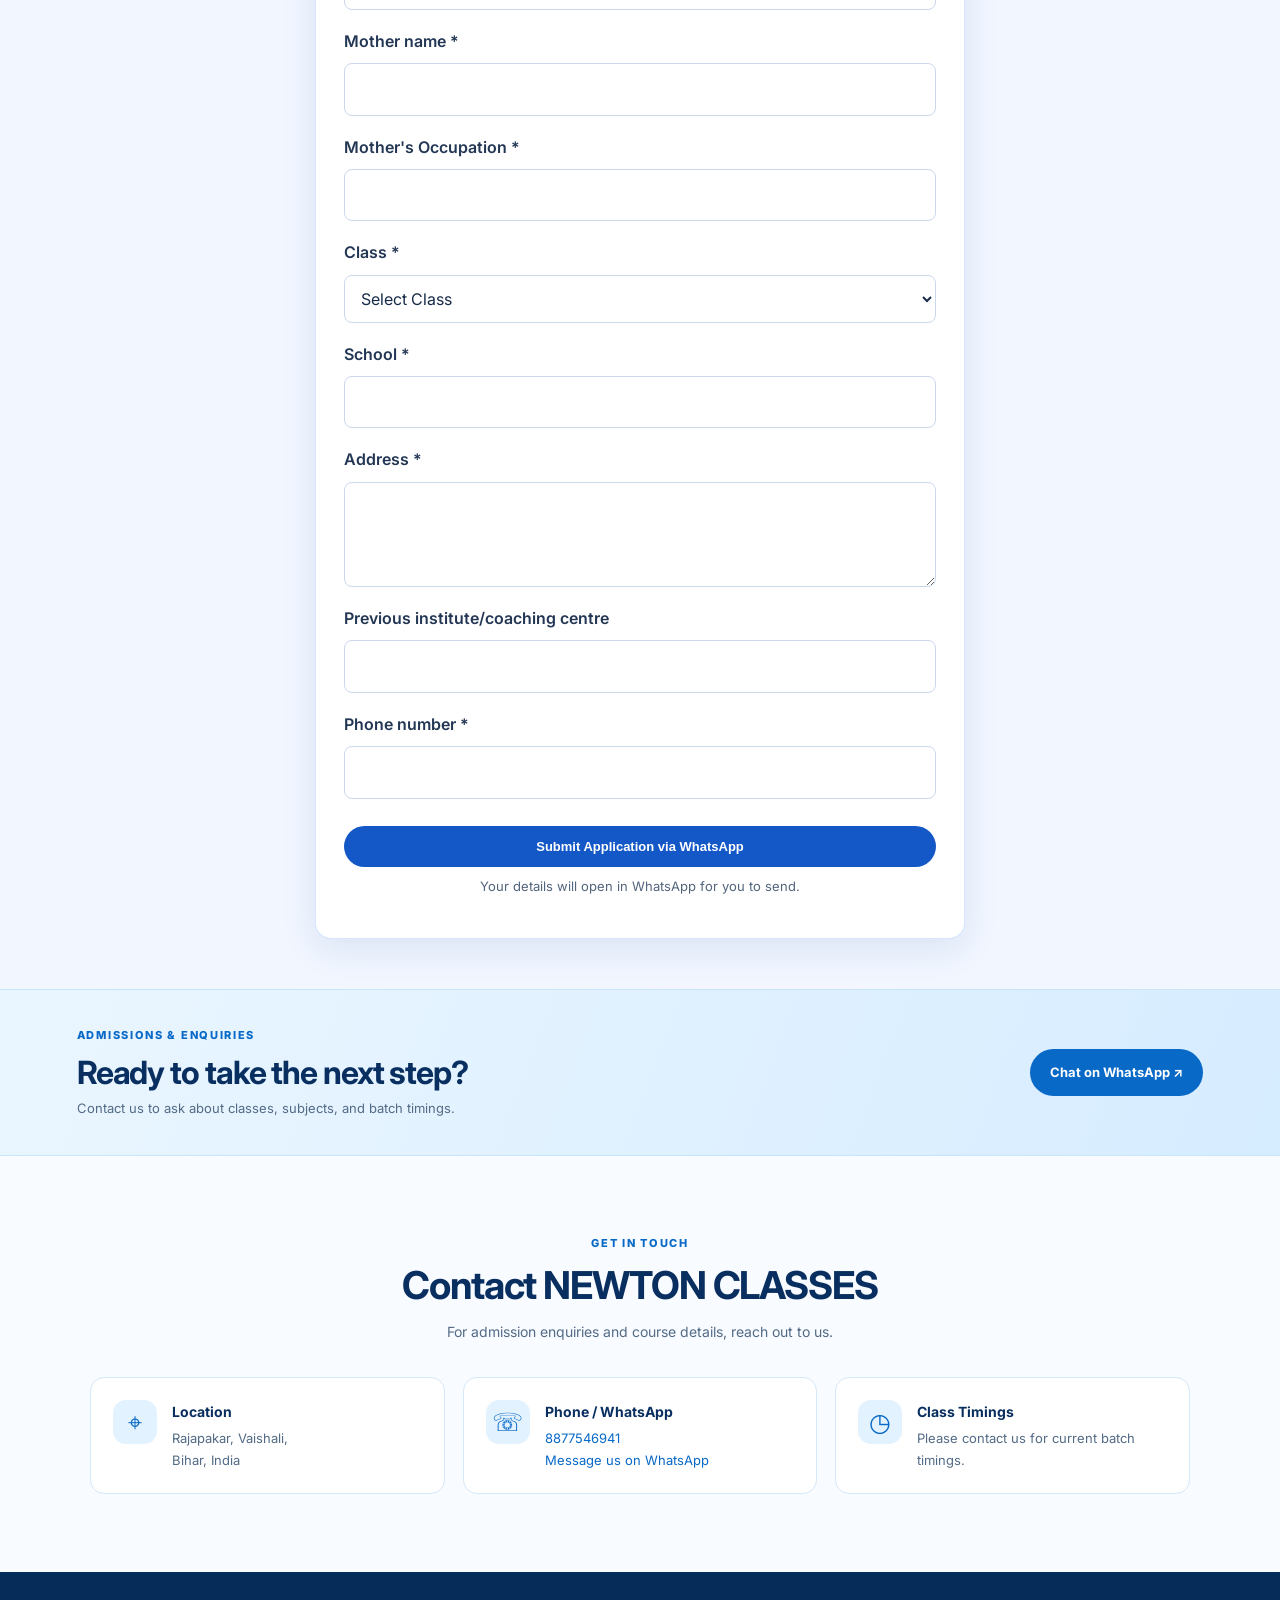
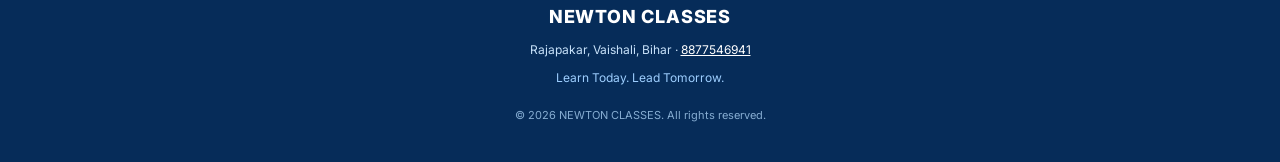
==== commit 36680bf8: "Add Class 10 Crash Course section to index.html Added a new section for Class 10 Crash Course with d" ====
--- a/index.html
+++ b/index.html
@@ -83,6 +83,77 @@
       </div>
     </section>
 
+<section class="crash-premium" id="class10-crash-course">
+  <div class="crash-glow"></div>
+
+  <div class="crash-top">
+    <span class="crash-label">NEWTON CLASSES PRESENTS</span>
+    <span class="crash-badge">CLASS 10 SPECIAL</span>
+  </div>
+
+  <div class="crash-layout">
+    <div class="crash-copy">
+      <p class="crash-kicker">YOUR NEXT STEP TOWARDS SUCCESS</p>
+      <h2>CLASS 10<br><span>CRASH COURSE</span></h2>
+      <p class="crash-tagline">Learn Today. Lead Tomorrow.</p>
+      <p class="crash-start">
+        <span>CLASSES START FROM</span>
+        <strong>14 November 2026</strong>
+      </p>
+
+      <div class="crash-price-card">
+        <div class="crash-old-price">
+          Regular Fee
+          <strong>₹2,500</strong>
+        </div>
+        <div class="crash-new-price">
+          October Offer
+          <strong>₹2,100</strong>
+        </div>
+        <div class="crash-saving">SAVE ₹400</div>
+      </div>
+
+      <div class="crash-deadline">
+        ⏳ Special offer valid till <strong>31 October 2026</strong>
+      </div>
+
+      <p class="crash-note">
+        Admissions are open now. Contact NEWTON CLASSES to confirm
+        course details and availability.
+      </p>
+
+      <a class="crash-enroll"
+         href="https://wa.me/918877546941?text=Hello%20NEWTON%20CLASSES%2C%20I%20want%20to%20enquire%20about%20the%20Class%2010%20Crash%20Course.%20Please%20share%20admission%20details."
+         target="_blank" rel="noopener">
+        <span>Enroll Now</span>
+        <span aria-hidden="true">↗</span>
+      </a>
+      <p class="crash-whatsapp-note">Admission enquiry via WhatsApp</p>
+    </div>
+
+    <div class="crash-image-wrap">
+      <img
+        src="./class10-crash-course.png"
+        alt="NEWTON CLASSES Class 10 Crash Course promotional banner"
+        class="crash-image"
+        loading="lazy">
+      <div class="crash-image-caption">
+        <span>🎯</span>
+        <div>
+          <strong>CLASS 10</strong>
+          <small>Crash Course • 2026</small>
+        </div>
+      </div>
+    </div>
+  </div>
+
+  <div class="crash-footer">
+    <span>NEWTON CLASSES</span>
+    <span>Rajapakar, Vaishali, Bihar</span>
+    <span>Learn Today. Lead Tomorrow.</span>
+  </div>
+</section>
+    
     <section class="section courses-section" id="courses">
       <div class="section-heading">
         <p class="eyebrow blue">OUR COURSES</p>
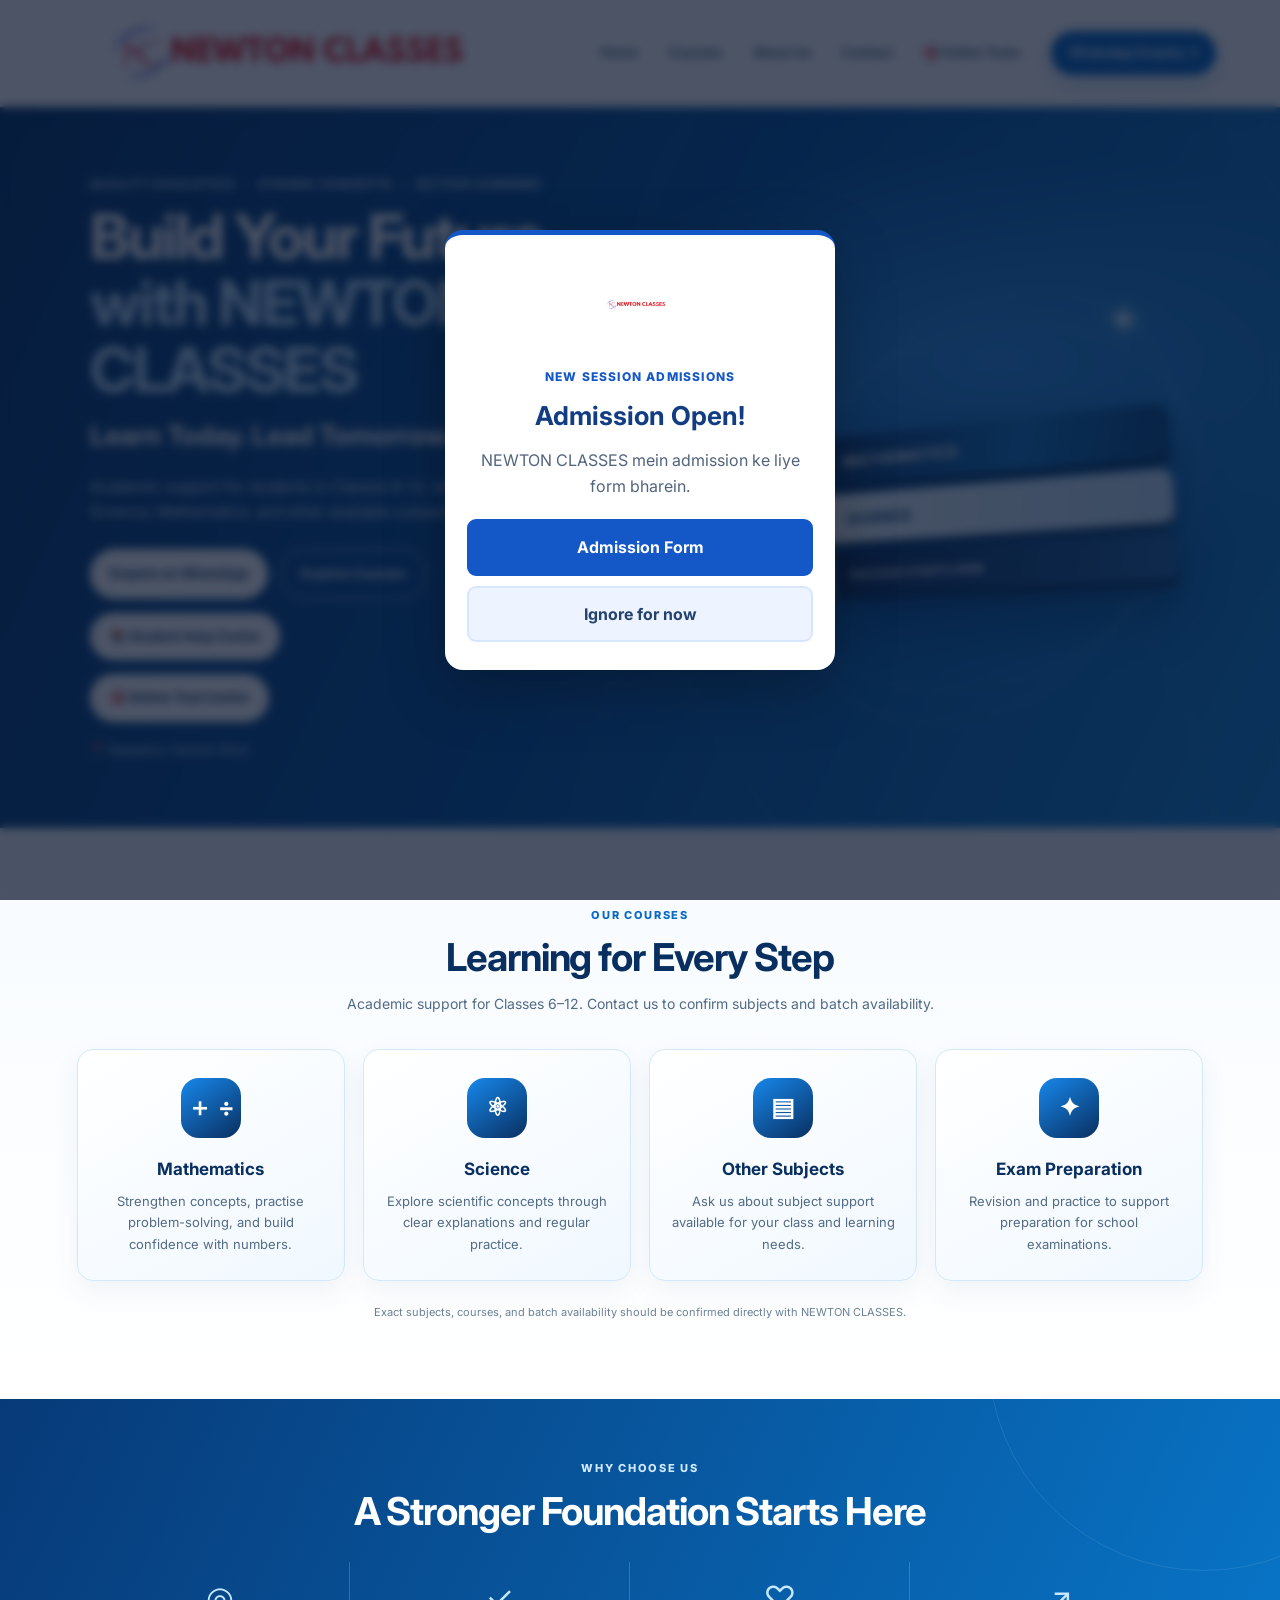
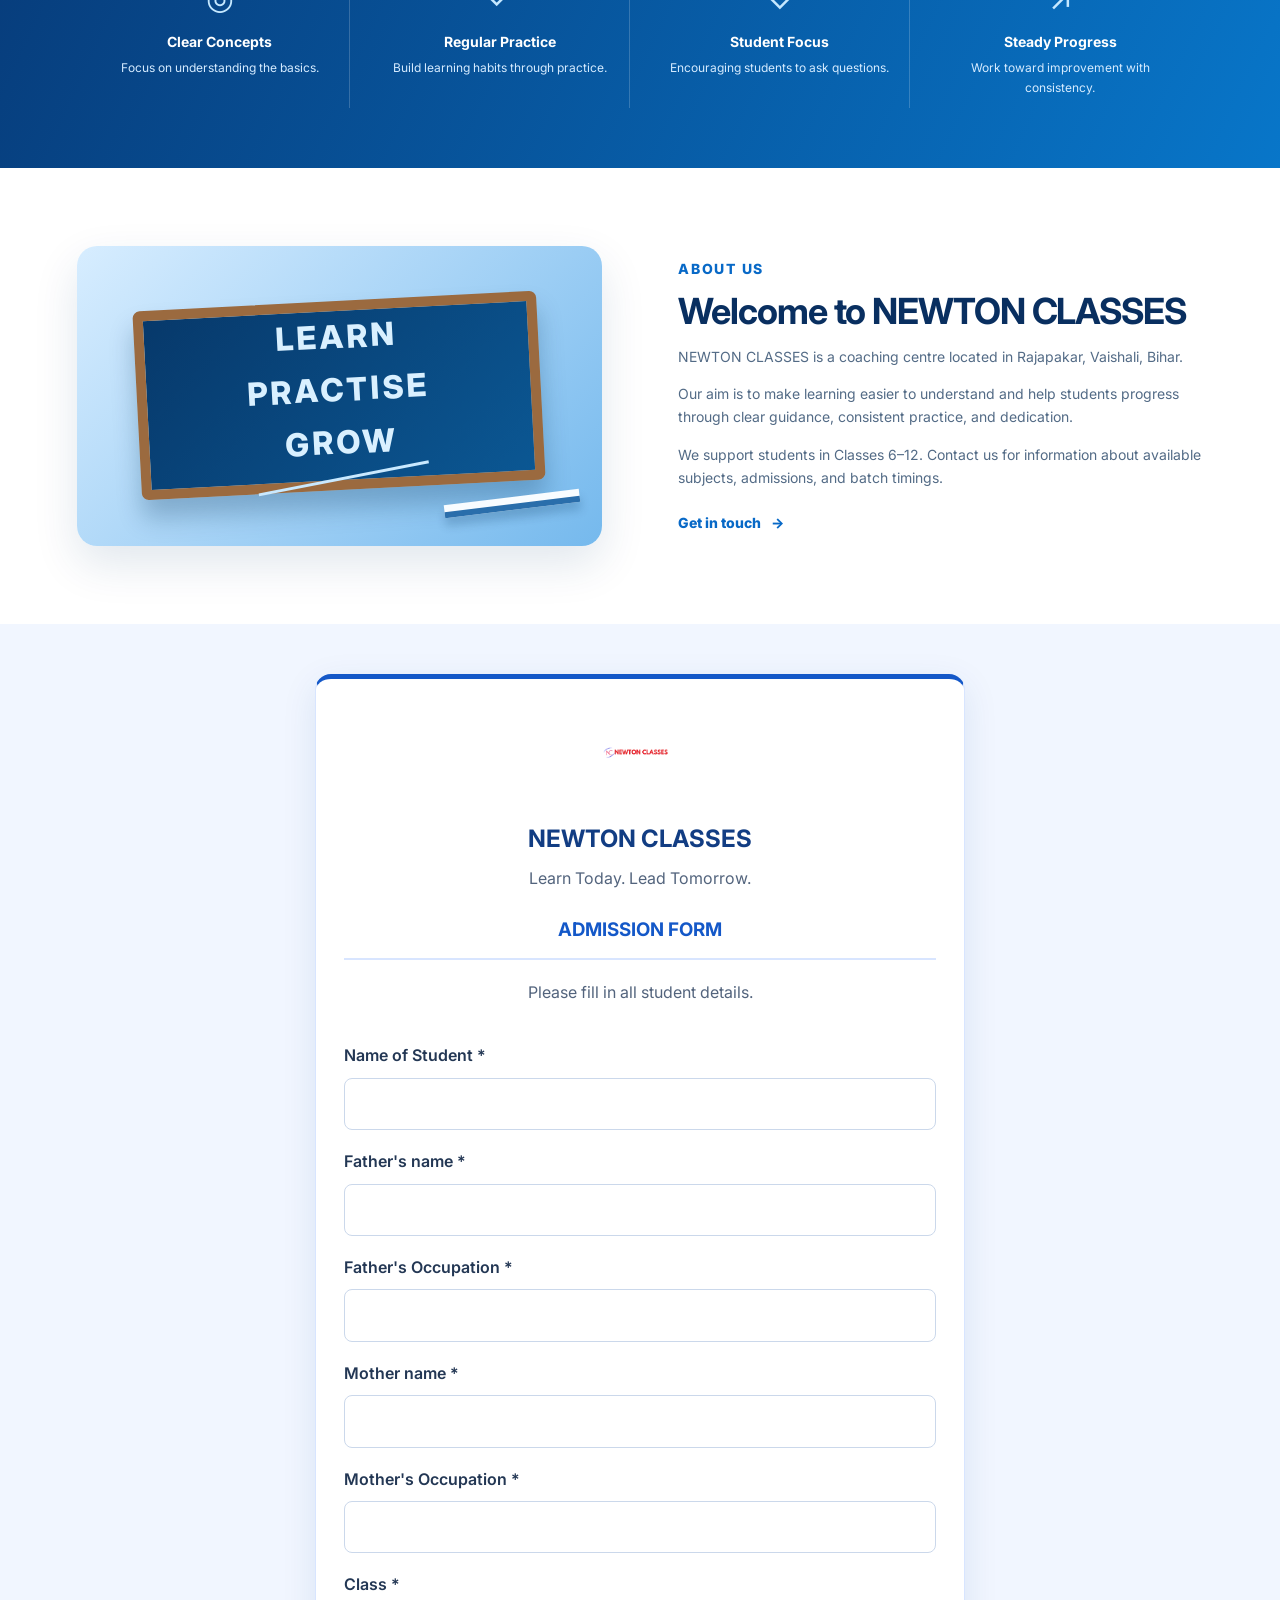
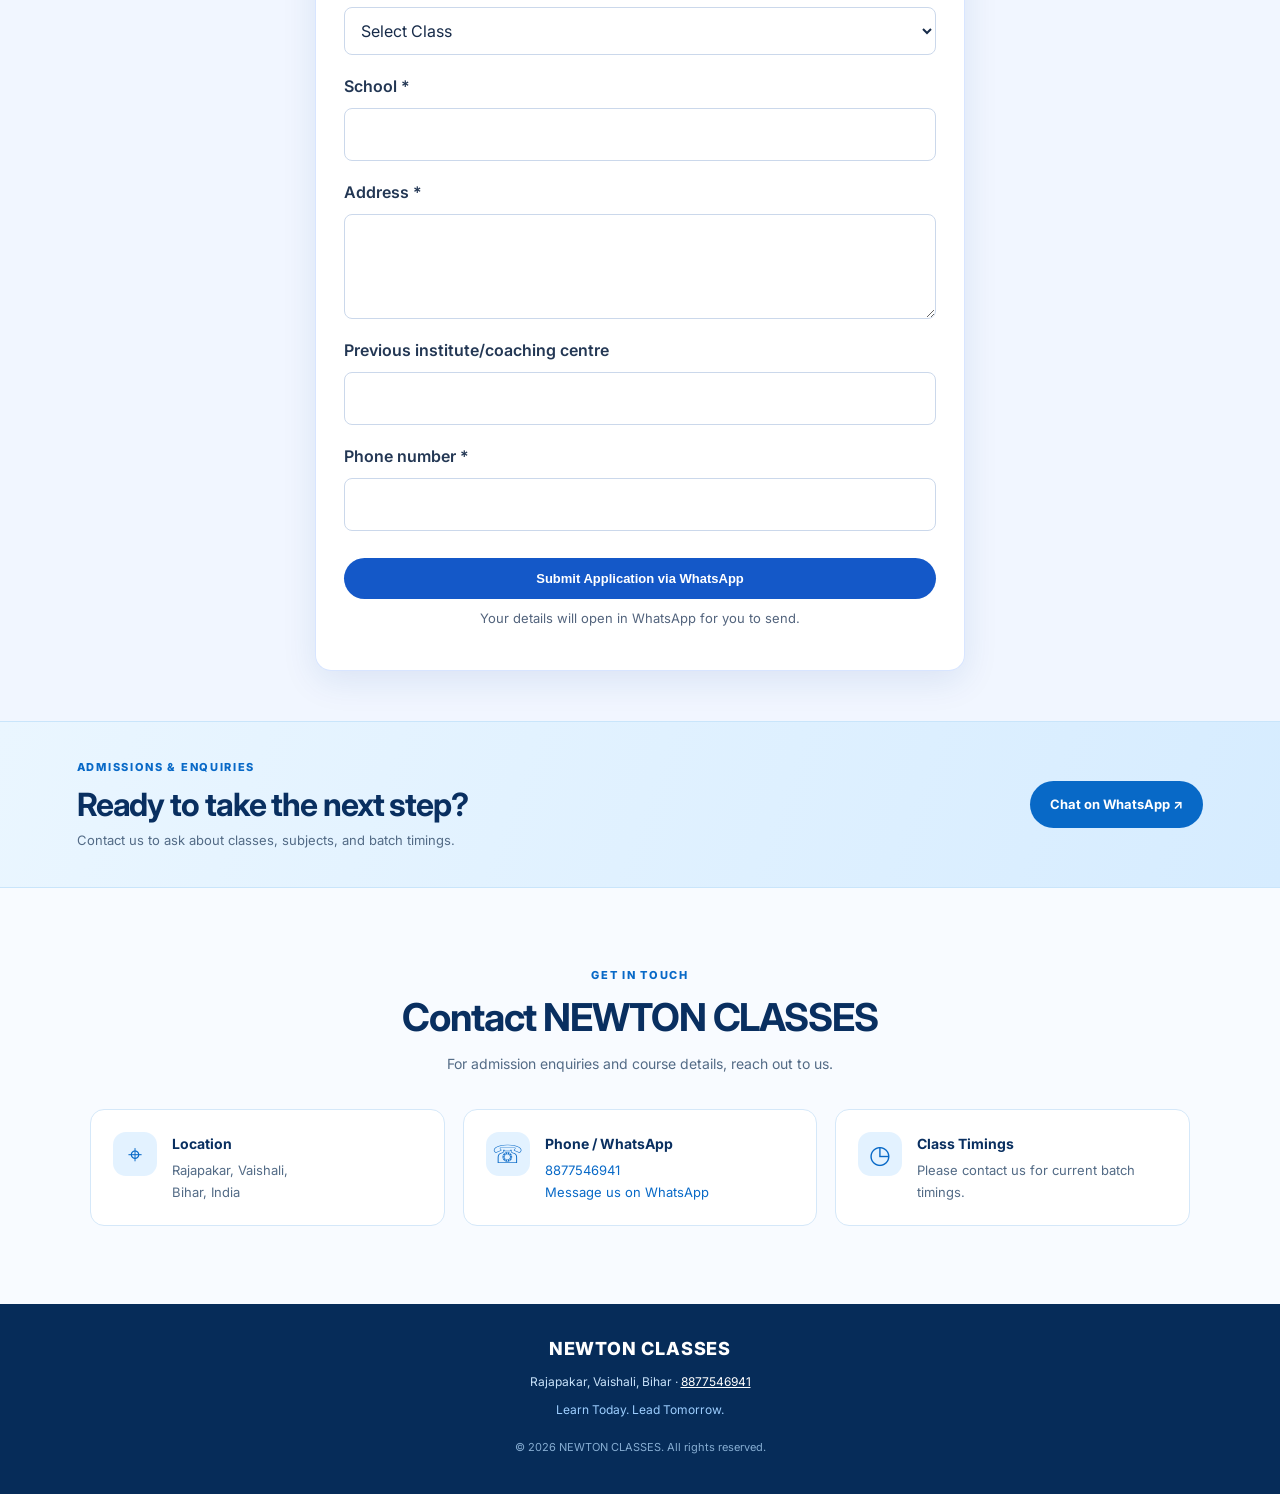
==== commit dd20ce05: "Delete Class 10 Crash Course section Removed the Class 10 Crash Course section from the HTML." ====
--- a/index.html
+++ b/index.html
@@ -83,77 +83,6 @@
       </div>
     </section>
 
-<section class="crash-premium" id="class10-crash-course">
-  <div class="crash-glow"></div>
-
-  <div class="crash-top">
-    <span class="crash-label">NEWTON CLASSES PRESENTS</span>
-    <span class="crash-badge">CLASS 10 SPECIAL</span>
-  </div>
-
-  <div class="crash-layout">
-    <div class="crash-copy">
-      <p class="crash-kicker">YOUR NEXT STEP TOWARDS SUCCESS</p>
-      <h2>CLASS 10<br><span>CRASH COURSE</span></h2>
-      <p class="crash-tagline">Learn Today. Lead Tomorrow.</p>
-      <p class="crash-start">
-        <span>CLASSES START FROM</span>
-        <strong>14 November 2026</strong>
-      </p>
-
-      <div class="crash-price-card">
-        <div class="crash-old-price">
-          Regular Fee
-          <strong>₹2,500</strong>
-        </div>
-        <div class="crash-new-price">
-          October Offer
-          <strong>₹2,100</strong>
-        </div>
-        <div class="crash-saving">SAVE ₹400</div>
-      </div>
-
-      <div class="crash-deadline">
-        ⏳ Special offer valid till <strong>31 October 2026</strong>
-      </div>
-
-      <p class="crash-note">
-        Admissions are open now. Contact NEWTON CLASSES to confirm
-        course details and availability.
-      </p>
-
-      <a class="crash-enroll"
-         href="https://wa.me/918877546941?text=Hello%20NEWTON%20CLASSES%2C%20I%20want%20to%20enquire%20about%20the%20Class%2010%20Crash%20Course.%20Please%20share%20admission%20details."
-         target="_blank" rel="noopener">
-        <span>Enroll Now</span>
-        <span aria-hidden="true">↗</span>
-      </a>
-      <p class="crash-whatsapp-note">Admission enquiry via WhatsApp</p>
-    </div>
-
-    <div class="crash-image-wrap">
-      <img
-        src="./class10-crash-course.png"
-        alt="NEWTON CLASSES Class 10 Crash Course promotional banner"
-        class="crash-image"
-        loading="lazy">
-      <div class="crash-image-caption">
-        <span>🎯</span>
-        <div>
-          <strong>CLASS 10</strong>
-          <small>Crash Course • 2026</small>
-        </div>
-      </div>
-    </div>
-  </div>
-
-  <div class="crash-footer">
-    <span>NEWTON CLASSES</span>
-    <span>Rajapakar, Vaishali, Bihar</span>
-    <span>Learn Today. Lead Tomorrow.</span>
-  </div>
-</section>
-    
     <section class="section courses-section" id="courses">
       <div class="section-heading">
         <p class="eyebrow blue">OUR COURSES</p>
--- a/style.css
+++ b/style.css
@@ -205,3 +205,289 @@
     animation: none;
   }
 }
+
+/* NEWTON CLASSES - Premium Class 10 Crash Course */
+.crash-premium {
+  --crash-blue: #0b2b60;
+  --crash-yellow: #ffd84d;
+  position: relative;
+  isolation: isolate;
+  overflow: hidden;
+  margin: 32px auto;
+  padding: 28px;
+  max-width: 1200px;
+  border-radius: 24px;
+  color: #fff;
+  background:
+    radial-gradient(ellipse at 85% 10%, #1c63b5 0, transparent 40%),
+    linear-gradient(135deg, #071a3d, #0b3c80 58%, #071a3d);
+  box-shadow: 0 18px 45px rgba(7, 35, 78, .22);
+}
+
+.crash-glow {
+  position: absolute;
+  z-index: -1;
+  width: 260px;
+  height: 260px;
+  right: -90px;
+  top: 180px;
+  border-radius: 50%;
+  background: #1685ff;
+  filter: blur(100px);
+  opacity: .35;
+}
+
+.crash-top {
+  display: flex;
+  justify-content: space-between;
+  align-items: center;
+  flex-wrap: wrap;
+  gap: 12px;
+  padding-bottom: 22px;
+  border-bottom: 1px solid rgba(255,255,255,.18);
+}
+
+.crash-label {
+  font-size: 12px;
+  letter-spacing: 2px;
+  font-weight: 800;
+  color: #d7e8ff;
+}
+
+.crash-badge {
+  padding: 8px 12px;
+  border-radius: 30px;
+  background: var(--crash-yellow);
+  color: #10264b;
+  font-size: 11px;
+  font-weight: 900;
+}
+
+.crash-layout {
+  display: grid;
+  grid-template-columns: 1fr 0.9fr;
+  align-items: center;
+  gap: 30px;
+  padding: 28px 0;
+}
+
+.crash-copy {
+  min-width: 0;
+}
+
+.crash-kicker {
+  color: #9ecaff;
+  font-size: 11px;
+  font-weight: 800;
+  letter-spacing: 1.5px;
+}
+
+.crash-copy h2 {
+  margin: 12px 0;
+  color: #fff;
+  font-size: clamp(32px, 5vw, 54px);
+  line-height: 1.08;
+  letter-spacing: -1.5px;
+}
+
+.crash-copy h2 span {
+  color: var(--crash-yellow);
+}
+
+.crash-tagline {
+  color: #d5e5ff;
+  font-size: 15px;
+}
+
+.crash-start {
+  display: flex;
+  flex-direction: column;
+  gap: 4px;
+  margin: 22px 0;
+  padding-left: 14px;
+  border-left: 4px solid var(--crash-yellow);
+}
+
+.crash-start span {
+  color: #bcd5fa;
+  font-size: 11px;
+  letter-spacing: 1px;
+}
+
+.crash-start strong {
+  font-size: 19px;
+}
+
+.crash-price-card {
+  display: grid;
+  grid-template-columns: 1fr 1.2fr;
+  gap: 12px;
+  align-items: center;
+  padding: 18px;
+  border: 1px solid rgba(255,255,255,.3);
+  border-radius: 16px;
+  background: rgba(255,255,255,.09);
+  backdrop-filter: blur(10px);
+}
+
+.crash-old-price,
+.crash-new-price {
+  display: flex;
+  flex-direction: column;
+  gap: 6px;
+  font-size: 12px;
+  color: #d3e4ff;
+}
+
+.crash-old-price strong {
+  color: #fff;
+  font-size: 23px;
+  text-decoration: line-through;
+  text-decoration-color: #ff7777;
+}
+
+.crash-new-price strong {
+  color: var(--crash-yellow);
+  font-size: 32px;
+  line-height: 1.2;
+}
+
+.crash-saving {
+  grid-column: 1 / -1;
+  width: fit-content;
+  padding: 6px 10px;
+  border-radius: 6px;
+  color: #11264a;
+  background: var(--crash-yellow);
+  font-size: 11px;
+  font-weight: 900;
+}
+
+.crash-deadline {
+  margin-top: 16px;
+  padding: 12px;
+  border-radius: 10px;
+  background: rgba(255, 255, 255, .09);
+  color: #fff;
+  font-size: 13px;
+}
+
+.crash-deadline strong {
+  color: var(--crash-yellow);
+}
+
+.crash-note {
+  color: #d2e2fa;
+  font-size: 13px;
+  line-height: 1.6;
+}
+
+.crash-enroll {
+  display: flex;
+  justify-content: space-between;
+  align-items: center;
+  gap: 10px;
+  padding: 15px 18px;
+  margin-top: 16px;
+  border-radius: 12px;
+  color: #08284f;
+  background: linear-gradient(135deg, #ffe879, #ffc928);
+  text-decoration: none;
+  font-weight: 900;
+  box-shadow: 0 8px 22px rgba(255, 201, 40, .2);
+  transition: transform .2s, box-shadow .2s;
+}
+
+.crash-enroll:hover {
+  transform: translateY(-2px);
+  box-shadow: 0 12px 25px rgba(255, 201, 40, .3);
+}
+
+.crash-whatsapp-note {
+  margin: 8px 0 0;
+  text-align: center;
+  color: #bcd5fa;
+  font-size: 11px;
+}
+
+.crash-image-wrap {
+  position: relative;
+  overflow: hidden;
+  border: 1px solid rgba(255,255,255,.22);
+  border-radius: 18px;
+  background: #eaf3ff;
+  box-shadow: 0 20px 40px rgba(0,0,0,.22);
+}
+
+.crash-image {
+  display: block;
+  width: 100%;
+  height: auto;
+  object-fit: contain;
+}
+
+.crash-image-caption {
+  display: flex;
+  align-items: center;
+  gap: 12px;
+  padding: 13px;
+  color: #102d59;
+  background: #fff;
+}
+
+.crash-image-caption > span {
+  font-size: 28px;
+}
+
+.crash-image-caption div {
+  display: flex;
+  flex-direction: column;
+}
+
+.crash-image-caption small {
+  color: #526782;
+  margin-top: 2px;
+}
+
+.crash-footer {
+  display: flex;
+  flex-wrap: wrap;
+  justify-content: space-between;
+  gap: 10px;
+  padding-top: 18px;
+  border-top: 1px solid rgba(255,255,255,.18);
+  color: #c8ddfb;
+  font-size: 11px;
+}
+
+.crash-footer span:first-child {
+  color: #fff;
+  font-weight: 900;
+  letter-spacing: 1px;
+}
+
+@media (max-width: 700px) {
+  .crash-premium {
+    margin: 22px 12px;
+    padding: 19px;
+    border-radius: 18px;
+  }
+
+  .crash-layout {
+    grid-template-columns: 1fr;
+    gap: 24px;
+    padding: 22px 0;
+  }
+
+  .crash-copy h2 {
+    font-size: 38px;
+  }
+
+  .crash-new-price strong {
+    font-size: 29px;
+  }
+
+  .crash-footer {
+    flex-direction: column;
+  }
+}
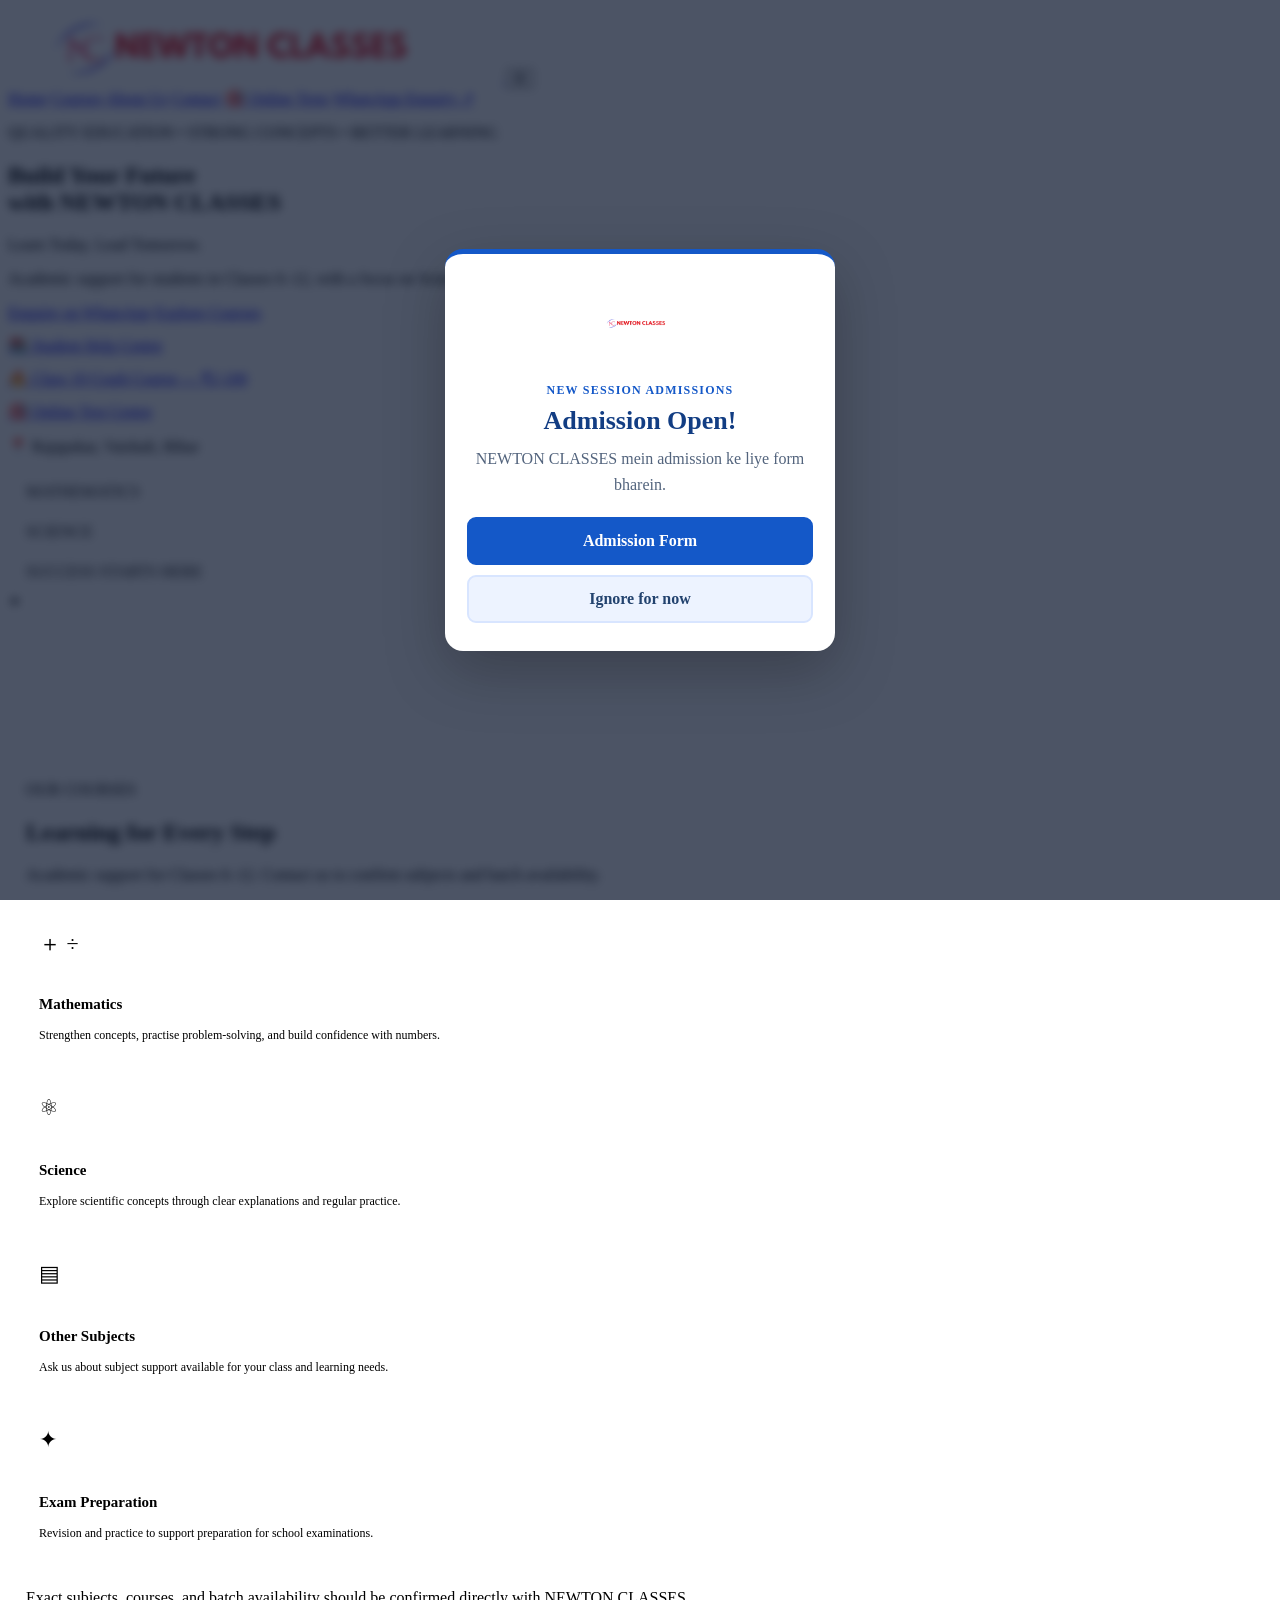
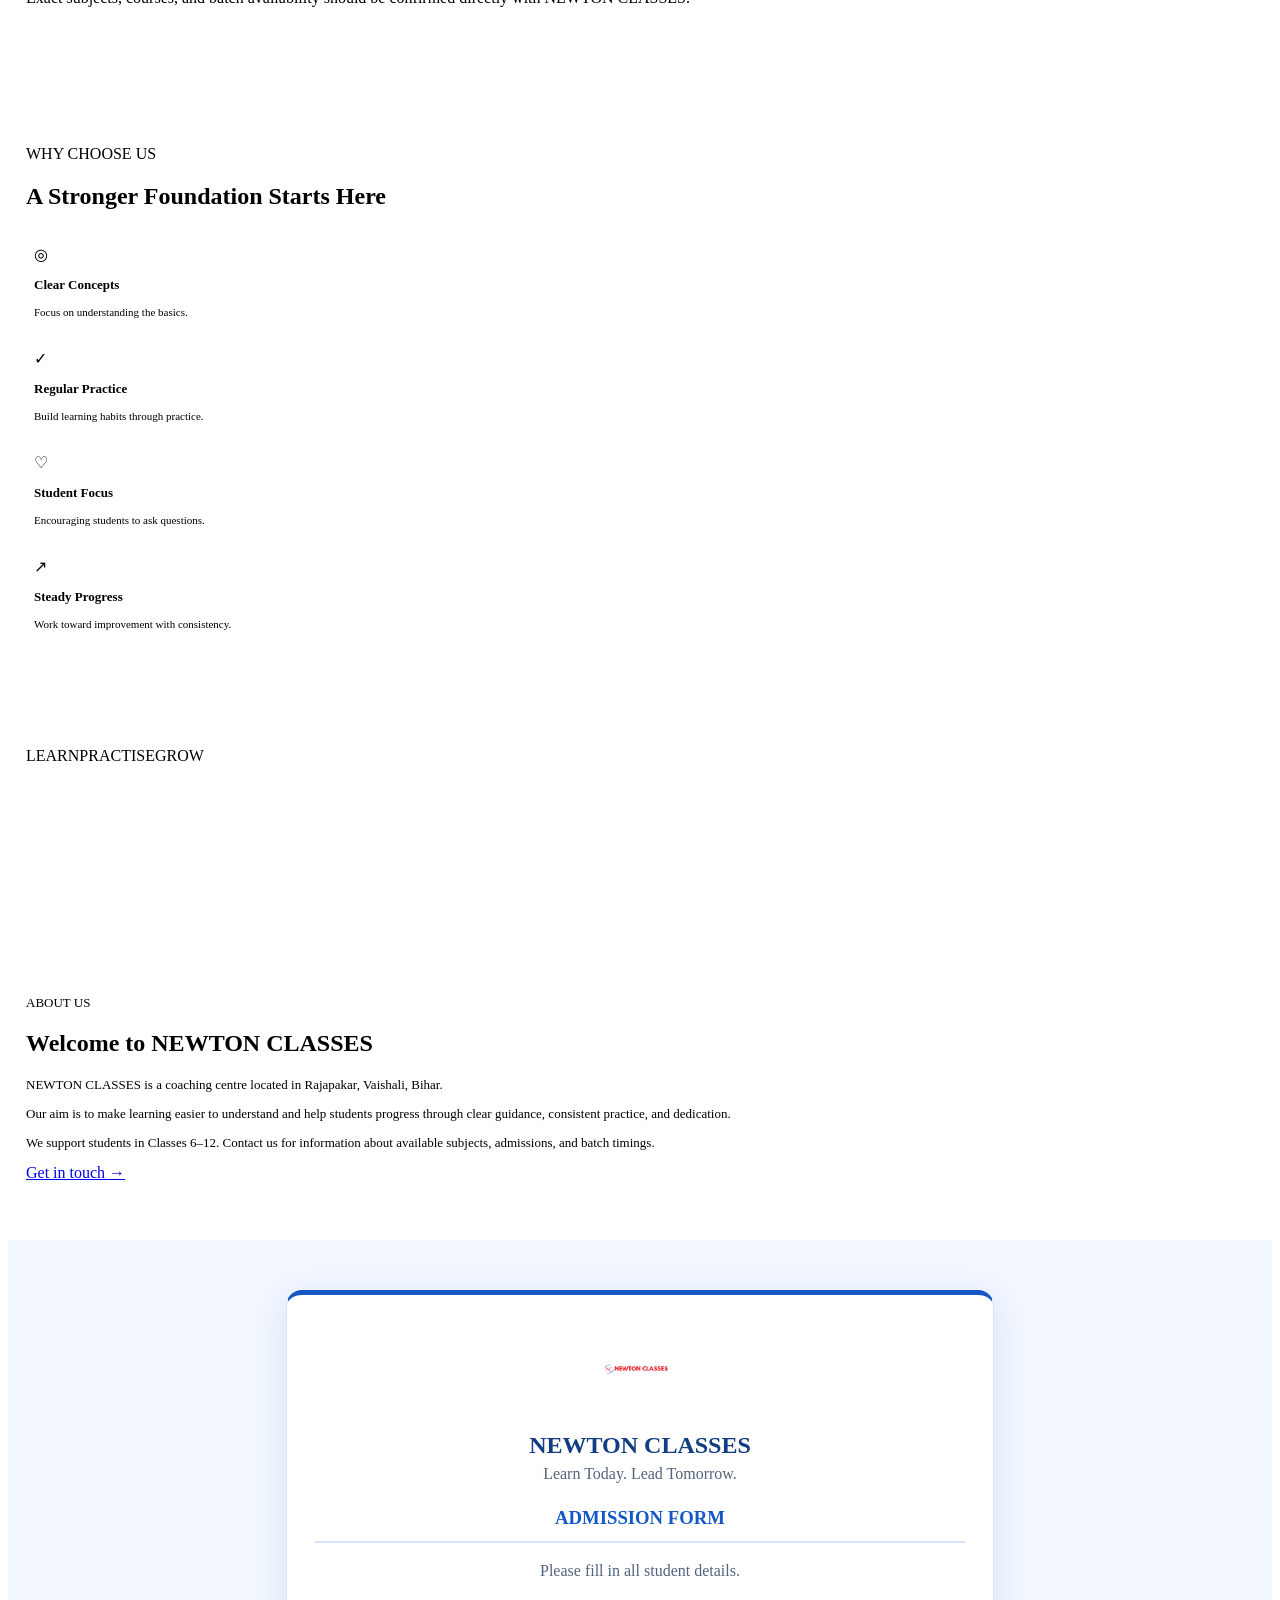
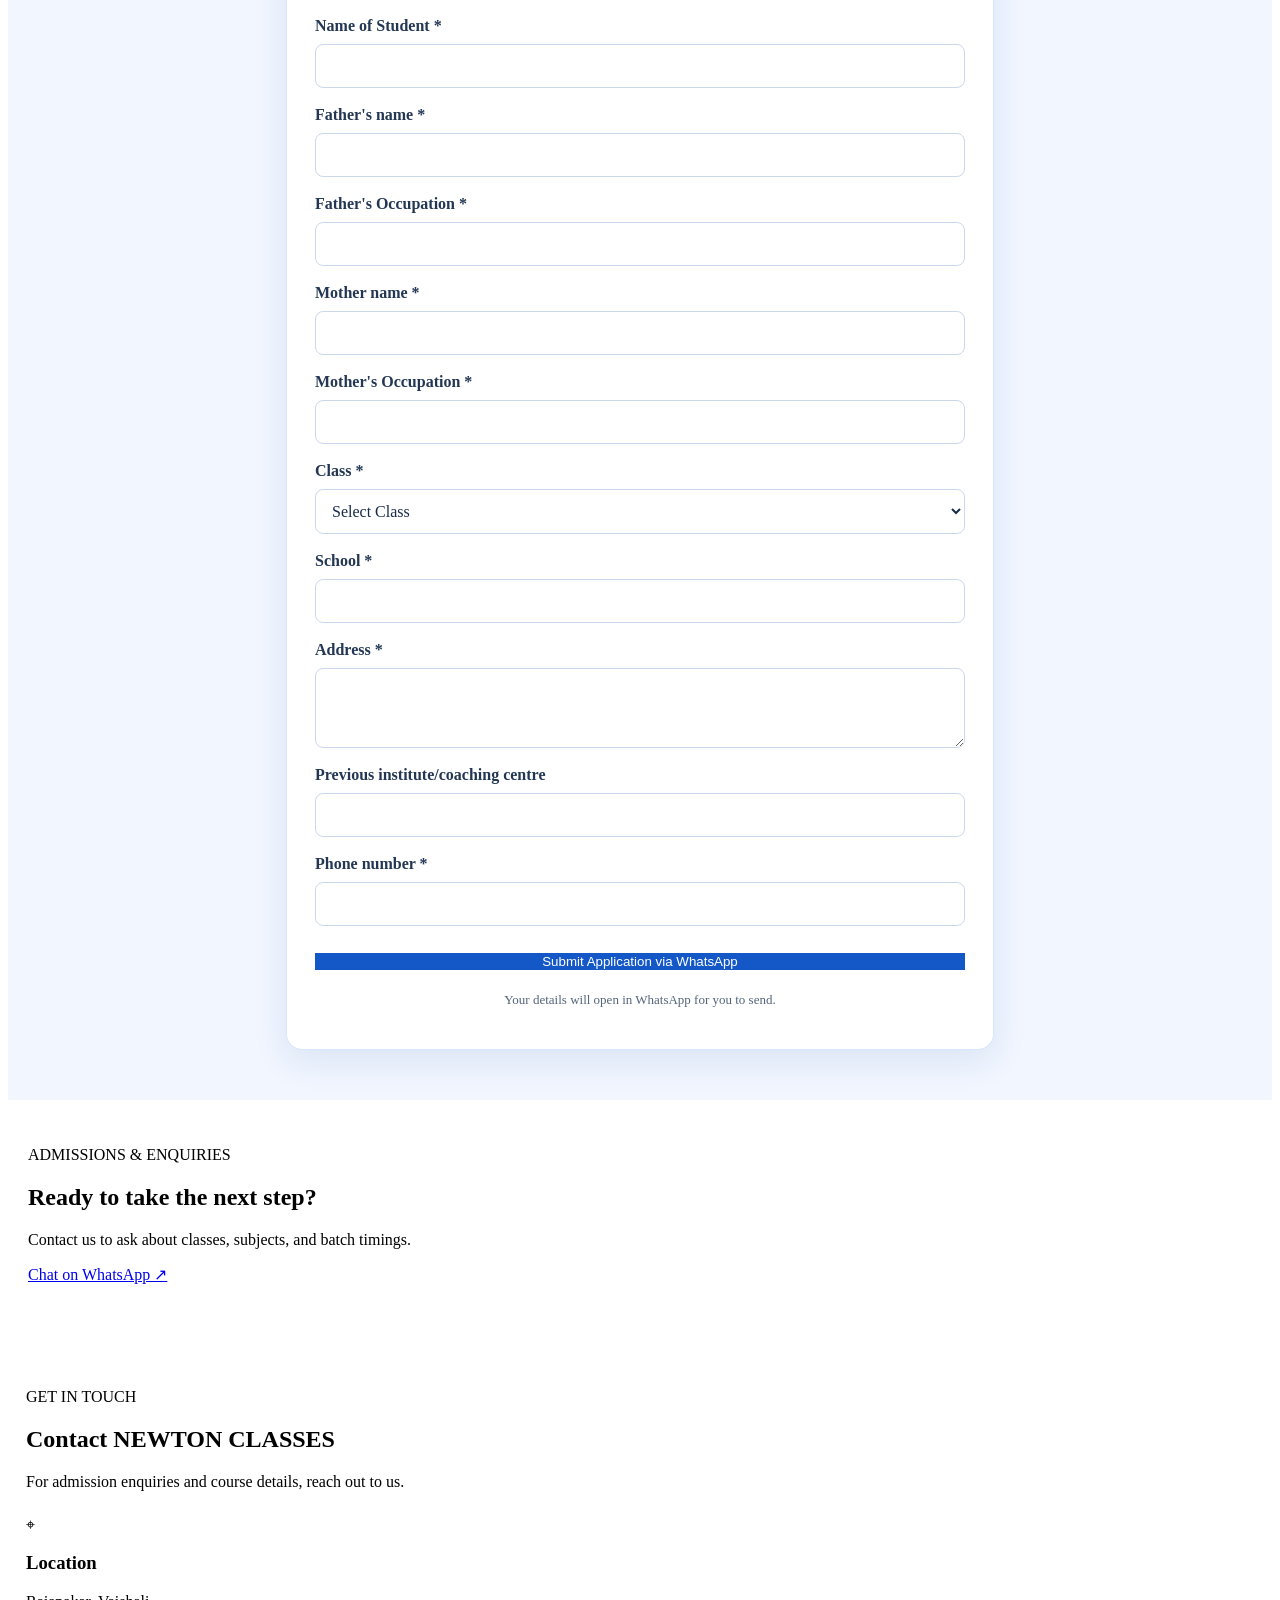
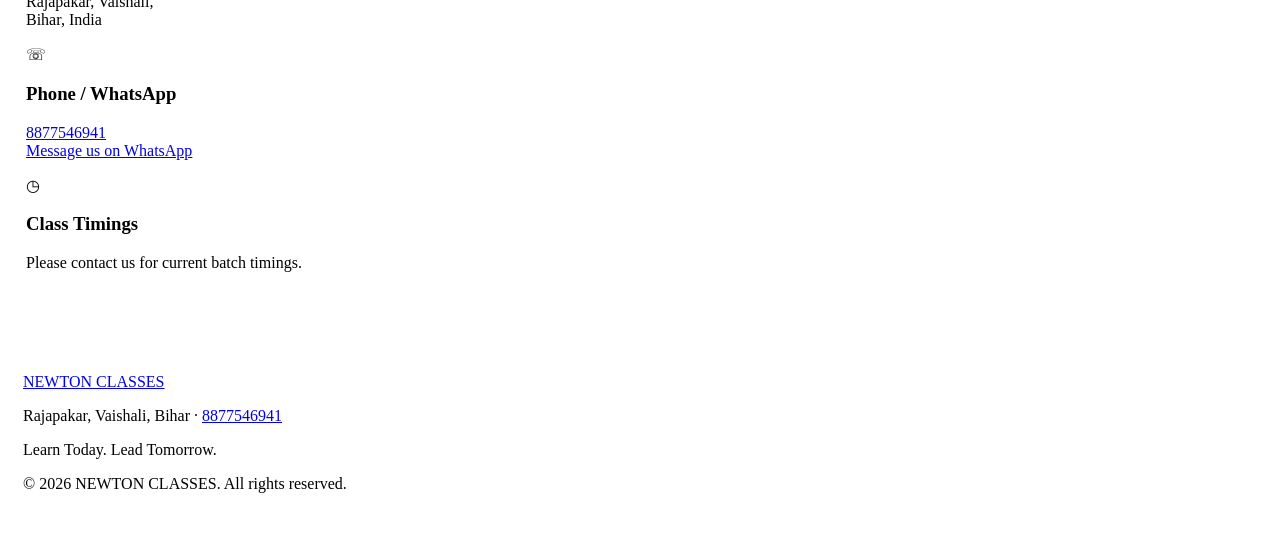
==== commit 39a27ae5: "Add Class 10 Crash Course link to index.html Added a link to the Class 10 Crash Course with pricing." ====
--- a/index.html
+++ b/index.html
@@ -65,7 +65,12 @@
           <a class="button button-light" href="./help.html">📚 Student Help Centre</a>
         </div>
         
-
+<div class="hero-actions" style="margin-top:14px;">
+  <a class="button crash-home-button" href="./crash-course.html">
+    🔥 Class 10 Crash Course — ₹2,100
+  </a>
+</div>
+        
         <div class="hero-actions" style="margin-top:14px;">
           <a class="button button-light" href="./tests.html">🎯 Online Test Centre</a>
         </div>
--- a/style.css
+++ b/style.css
@@ -1,8 +1,4 @@
-@import url('https://fonts.googleapis.com/css2?family=Inter:wght@400;500;600;700;800&display=swap');
-:root{--navy:#092f60;--blue:#0869c7;--blue2:#1788ec;--pale:#eef7ff;--ink:#14365f;--muted:#536b86;--white:#fff;--line:#d5e8f9;--shadow:0 18px 45px rgba(7,57,105,.12)}
-*{box-sizing:border-box}html{scroll-behavior:smooth;scroll-padding-top:84px}body{margin:0;font-family:Inter,Arial,sans-serif;color:var(--ink);background:#fff;line-height:1.65}a{color:inherit}.site-header{position:sticky;top:0;z-index:20;display:flex;align-items:center;justify-content:space-between;gap:20px;padding:12px clamp(18px,5vw,76px);background:rgba(255,255,255,.96);backdrop-filter:blur(16px);border-bottom:1px solid #e4f0fb;box-shadow:0 5px 22px rgba(9,47,96,.05)}.brand{display:flex;align-items:center;gap:12px;text-decoration:none}.logo{width:53px;flex-shrink:0}.logo svg{display:block;width:100%;height:auto}.brand-copy{display:flex;flex-direction:column;line-height:1.25}.brand-copy strong{font-size:clamp(17px,2vw,24px);font-weight:800;letter-spacing:-.7px;color:var(--navy)}.brand-copy small{font-size:12px;color:#56799d;letter-spacing:.3px}.nav{display:flex;align-items:center;gap:clamp(12px,2.4vw,32px)}.nav a{text-decoration:none;font-size:13px;font-weight:600;color:#315575}.nav a:hover,.text-link:hover{color:var(--blue2)}.nav .nav-cta{padding:11px 18px;border-radius:99px;color:white;background:var(--blue);box-shadow:0 8px 20px #0869c733}.menu-toggle{display:none;background:var(--pale);border:0;border-radius:10px;padding:9px 12px;color:var(--navy);font-size:21px}.hero{position:relative;isolation:isolate;min-height:510px;display:flex;align-items:center;overflow:hidden;background:radial-gradient(ellipse at 78% 35%,#2c92e7 0%,transparent 32%),linear-gradient(115deg,#07376f 0%,#0757a4 50%,#1687d8 100%);color:white;padding:68px clamp(22px,7vw,100px)}.hero:before{content:"";position:absolute;z-index:-1;right:-8%;top:-20%;width:58%;height:145%;border:1px solid #ffffff24;border-radius:50%;transform:rotate(-18deg)}.hero:after{content:"";position:absolute;z-index:-1;right:5%;bottom:-55%;width:50%;height:100%;border:1px solid #ffffff20;border-radius:50%}.hero-content{max-width:650px;position:relative;z-index:2}.eyebrow{font-size:11px;font-weight:800;letter-spacing:1.7px;margin:0 0 10px;text-transform:uppercase;color:#d4eaff}.eyebrow span{padding:0 5px;color:#87caff}.eyebrow.blue{color:var(--blue)}h1,h2,h3,p{margin-top:0}h1{font-size:clamp(36px,5vw,62px);line-height:1.08;letter-spacing:-2px;margin-bottom:10px;color:white}h1 span{color:#bfe4ff}.hero-tagline{font-size:clamp(19px,2.5vw,27px);font-weight:700;margin-bottom:16px}.hero-intro{max-width:510px;color:#e7f4ff;font-size:15px}.hero-actions{display:flex;gap:12px;flex-wrap:wrap;margin-top:25px}.button{display:inline-flex;align-items:center;justify-content:center;gap:8px;padding:13px 20px;border-radius:99px;font-weight:700;text-decoration:none;font-size:13px;transition:transform .2s,box-shadow .2s}.button:hover{transform:translateY(-2px);box-shadow:0 12px 25px #001e4433}.button-light{background:white;color:var(--navy)}.button-outline{border:1px solid #c6e5ff;color:white}.location-line{margin:18px 0 0;color:#d5eaff;font-size:12px}.hero-art{position:absolute;right:4%;bottom:12%;width:38%;height:65%;display:flex;align-items:center;justify-content:center;opacity:.98}.orbit{position:absolute;border:1px solid #b9e5ff55;border-radius:50%;transform:rotate(-25deg)}.orbit-one{width:92%;height:74%}.orbit-two{width:72%;height:100%;transform:rotate(35deg)}.book-stack{position:relative;width:min(360px,85%);filter:drop-shadow(0 25px 25px #001a3b55);transform:perspective(600px) rotateY(-13deg) rotateZ(-4deg)}.book{padding:15px 22px;margin:6px 0;border-radius:5px 12px 12px 5px;color:white;font-weight:800;font-size:clamp(11px,1.3vw,15px);letter-spacing:1px;background:linear-gradient(100deg,#0c3970,#1679c6 60%,#0b4e8a);border-left:7px solid #8bd0ff;box-shadow:inset 0 -4px 0 #042b54,0 7px 10px #001b3c44}.book-mid{background:linear-gradient(100deg,#f5fbff,#c5e4fa);color:#12477d;border-left-color:#83bde8}.book-bottom{background:linear-gradient(100deg,#0b2b56,#2469a9);font-size:11px}.floating-star{position:absolute;top:3%;right:18%;font-size:40px;color:#c8eaff;text-shadow:0 0 20px #fff}.section{padding:78px clamp(20px,6vw,86px)}.section-heading{text-align:center;max-width:700px;margin:0 auto 34px}.section-heading h2,.about-copy h2,.admission-band h2{font-size:clamp(27px,3vw,39px);line-height:1.2;letter-spacing:-1.1px;color:var(--navy);margin-bottom:12px}.section-heading p:last-child{color:var(--muted);font-size:14px}.courses-section{background:linear-gradient(180deg,#f7fbff,#fff)}.course-grid{display:grid;grid-template-columns:repeat(4,1fr);gap:18px;max-width:1200px;margin:auto}.course-card{padding:28px 21px 25px;text-align:center;border:1px solid var(--line);border-radius:16px;background:linear-gradient(150deg,#fff,#f0f8ff);box-shadow:0 10px 28px #0c4d8010;transition:transform .2s,box-shadow .2s}.course-card:hover{transform:translateY(-5px);box-shadow:var(--shadow)}.course-icon{display:flex;align-items:center;justify-content:center;margin:0 auto 17px;width:60px;height:60px;border-radius:18px;background:linear-gradient(145deg,var(--blue2),var(--navy));color:white;font-size:25px;font-weight:700}.course-card h3{color:var(--navy);font-size:17px;margin-bottom:8px}.course-card p{color:var(--muted);font-size:13px;margin-bottom:0}.small-note{text-align:center;color:#6b8197;font-size:11px;margin:22px 0 0}.why-section{padding:60px clamp(20px,6vw,86px);background:linear-gradient(115deg,#073a78,#0876c9);color:white;position:relative;overflow:hidden}.why-section:after{content:"";position:absolute;width:430px;height:430px;border:1px solid #ffffff18;border-radius:50%;right:-140px;top:-260px}.light-heading{position:relative;z-index:1;margin-bottom:28px}.light-heading h2{color:white}.benefit-grid{display:grid;grid-template-columns:repeat(4,1fr);max-width:1100px;margin:auto;gap:20px;position:relative;z-index:1}.benefit{text-align:center;padding:10px 16px;border-right:1px solid #ffffff30}.benefit:last-child{border:0}.benefit span{font-size:32px;color:#c5e8ff;display:block;margin-bottom:6px}.benefit h3{font-size:14px;margin-bottom:5px}.benefit p{font-size:12px;color:#d5ebff;margin-bottom:0}.about-section{display:grid;grid-template-columns:1fr 1fr;align-items:center;gap:clamp(30px,6vw,80px);background:#fff}.about-visual{position:relative;min-height:300px;border-radius:20px;overflow:hidden;background:linear-gradient(135deg,#d7edff,#75b9ed);box-shadow:var(--shadow);display:flex;align-items:center;justify-content:center}.chalkboard{width:77%;height:70%;border:10px solid #9b6a3f;border-radius:7px;background:linear-gradient(135deg,#07396b,#0b5793);box-shadow:0 18px 24px #07345b44;display:flex;flex-direction:column;align-items:center;justify-content:center;color:#d9f0ff;font-size:clamp(20px,3vw,32px);font-weight:800;letter-spacing:3px;transform:rotate(-3deg)}.chalk-line{width:45%;height:3px;background:#c9e9ff;transform:rotate(-8deg);margin-top:8px}.desk-book{position:absolute;bottom:12%;right:4%;width:26%;height:13px;background:#f8fcff;border-bottom:6px solid #2a6eab;transform:rotate(-7deg);box-shadow:0 8px 10px #07345b33}.about-copy h2{font-size:clamp(26px,3vw,36px)}.about-copy p{font-size:14px;color:var(--muted)}.text-link{display:inline-flex;gap:10px;align-items:center;text-decoration:none;color:var(--blue);font-weight:800;font-size:14px;margin-top:8px}.admission-band{padding:36px clamp(20px,6vw,86px);display:flex;align-items:center;justify-content:space-between;gap:25px;background:linear-gradient(110deg,#eaf6ff,#d6ecff);border-top:1px solid #c9e5fb;border-bottom:1px solid #c9e5fb}.admission-band .eyebrow{color:var(--blue)}.admission-band h2{font-size:clamp(24px,3vw,32px);margin-bottom:5px}.admission-band p:last-child{margin-bottom:0;color:var(--muted);font-size:13px}.admission-band .button{background:var(--blue);color:white;flex-shrink:0}.contact-section{background:#f8fbff}.contact-grid{display:grid;grid-template-columns:repeat(3,1fr);gap:18px;max-width:1100px;margin:auto}.contact-card{display:flex;gap:15px;align-items:flex-start;padding:22px;border:1px solid var(--line);border-radius:14px;background:white}.contact-icon{display:flex;align-items:center;justify-content:center;flex-shrink:0;width:44px;height:44px;border-radius:13px;background:#e3f2ff;color:var(--blue);font-size:25px}.contact-card h3{font-size:14px;color:var(--navy);margin-bottom:5px}.contact-card p{font-size:13px;color:var(--muted);margin-bottom:0;overflow-wrap:anywhere}.contact-card a{color:var(--blue);text-decoration:none}.site-footer{padding:30px 20px;text-align:center;background:#062c59;color:#c8e2fa;font-size:12px}.footer-brand{font-size:18px;font-weight:800;letter-spacing:.8px;color:white;text-decoration:none}.site-footer p{margin:8px 0}.site-footer a:not(.footer-brand){color:white}.footer-tagline{color:#9ecfff}.copyright{font-size:11px;color:#86add2;margin-top:18px!important}
-@media(max-width:900px){.hero-art{right:-2%;width:42%;opacity:.65}.hero-content{max-width:62%}.course-grid{grid-template-columns:repeat(2,1fr)}.benefit-grid{grid-template-columns:repeat(2,1fr)}.benefit:nth-child(2){border-right:0}.benefit:nth-child(-n+2){border-bottom:1px solid #ffffff30;padding-bottom:20px}.contact-grid{grid-template-columns:1fr}.contact-card{padding:17px}.about-section{gap:28px}}
-@media(max-width:650px){.site-header{padding:10px 16px}.logo{width:43px}.brand-copy strong{font-size:16px;letter-spacing:-.5px}.brand-copy small{font-size:10px}.menu-toggle{display:block}.nav{display:none;position:absolute;top:100%;left:0;right:0;padding:14px 18px 20px;background:white;box-shadow:0 18px 25px #07345b1c;flex-direction:column;align-items:stretch;gap:4px}.nav.open{display:flex}.nav a{padding:10px 12px;border-radius:8px}.nav .nav-cta{text-align:center;margin-top:5px}.hero{min-height:620px;padding:48px 22px 245px;align-items:flex-start}.hero-content{max-width:100%}h1{font-size:clamp(34px,10vw,48px);letter-spacing:-1.4px}.hero-intro{font-size:14px;max-width:440px}.hero-art{width:78%;height:235px;right:5%;bottom:2%;opacity:.9}.book-stack{width:260px}.book{padding:11px 18px}.section{padding:58px 18px}.section-heading{margin-bottom:25px}.course-grid{gap:12px}.course-card{padding:20px 13px}.course-icon{width:52px;height:52px;border-radius:15px;font-size:22px}.course-card h3{font-size:15px}.course-card p{font-size:12px}.why-section{padding:48px 18px}.benefit-grid{gap:12px}.benefit{padding:10px 8px}.benefit h3{font-size:13px}.benefit p{font-size:11px}.about-section{grid-template-columns:1fr;padding-top:48px}.about-visual{min-height:235px}.about-copy p{font-size:13px}.admission-band{padding:30px 20px;align-items:flex-start;flex-direction:column}.admission-band .button{width:100%}.contact-grid{gap:12px}.site-footer{padding:27px 15px}}
+tter-spacing:-1.4px}.hero-intro{font-size:14px;max-width:440px}.hero-art{width:78%;height:235px;right:5%;bottom:2%;opacity:.9}.book-stack{width:260px}.book{padding:11px 18px}.section{padding:58px 18px}.section-heading{margin-bottom:25px}.course-grid{gap:12px}.course-card{padding:20px 13px}.course-icon{width:52px;height:52px;border-radius:15px;font-size:22px}.course-card h3{font-size:15px}.course-card p{font-size:12px}.why-section{padding:48px 18px}.benefit-grid{gap:12px}.benefit{padding:10px 8px}.benefit h3{font-size:13px}.benefit p{font-size:11px}.about-section{grid-template-columns:1fr;padding-top:48px}.about-visual{min-height:235px}.about-copy p{font-size:13px}.admission-band{padding:30px 20px;align-items:flex-start;flex-direction:column}.admission-band .button{width:100%}.contact-grid{gap:12px}.site-footer{padding:27px 15px}}
 @media(prefers-reduced-motion:reduce){html{scroll-behavior:auto}*,*:before,*:after{transition:none!important}}
 
 /* NEWTON CLASSES Admission Form */
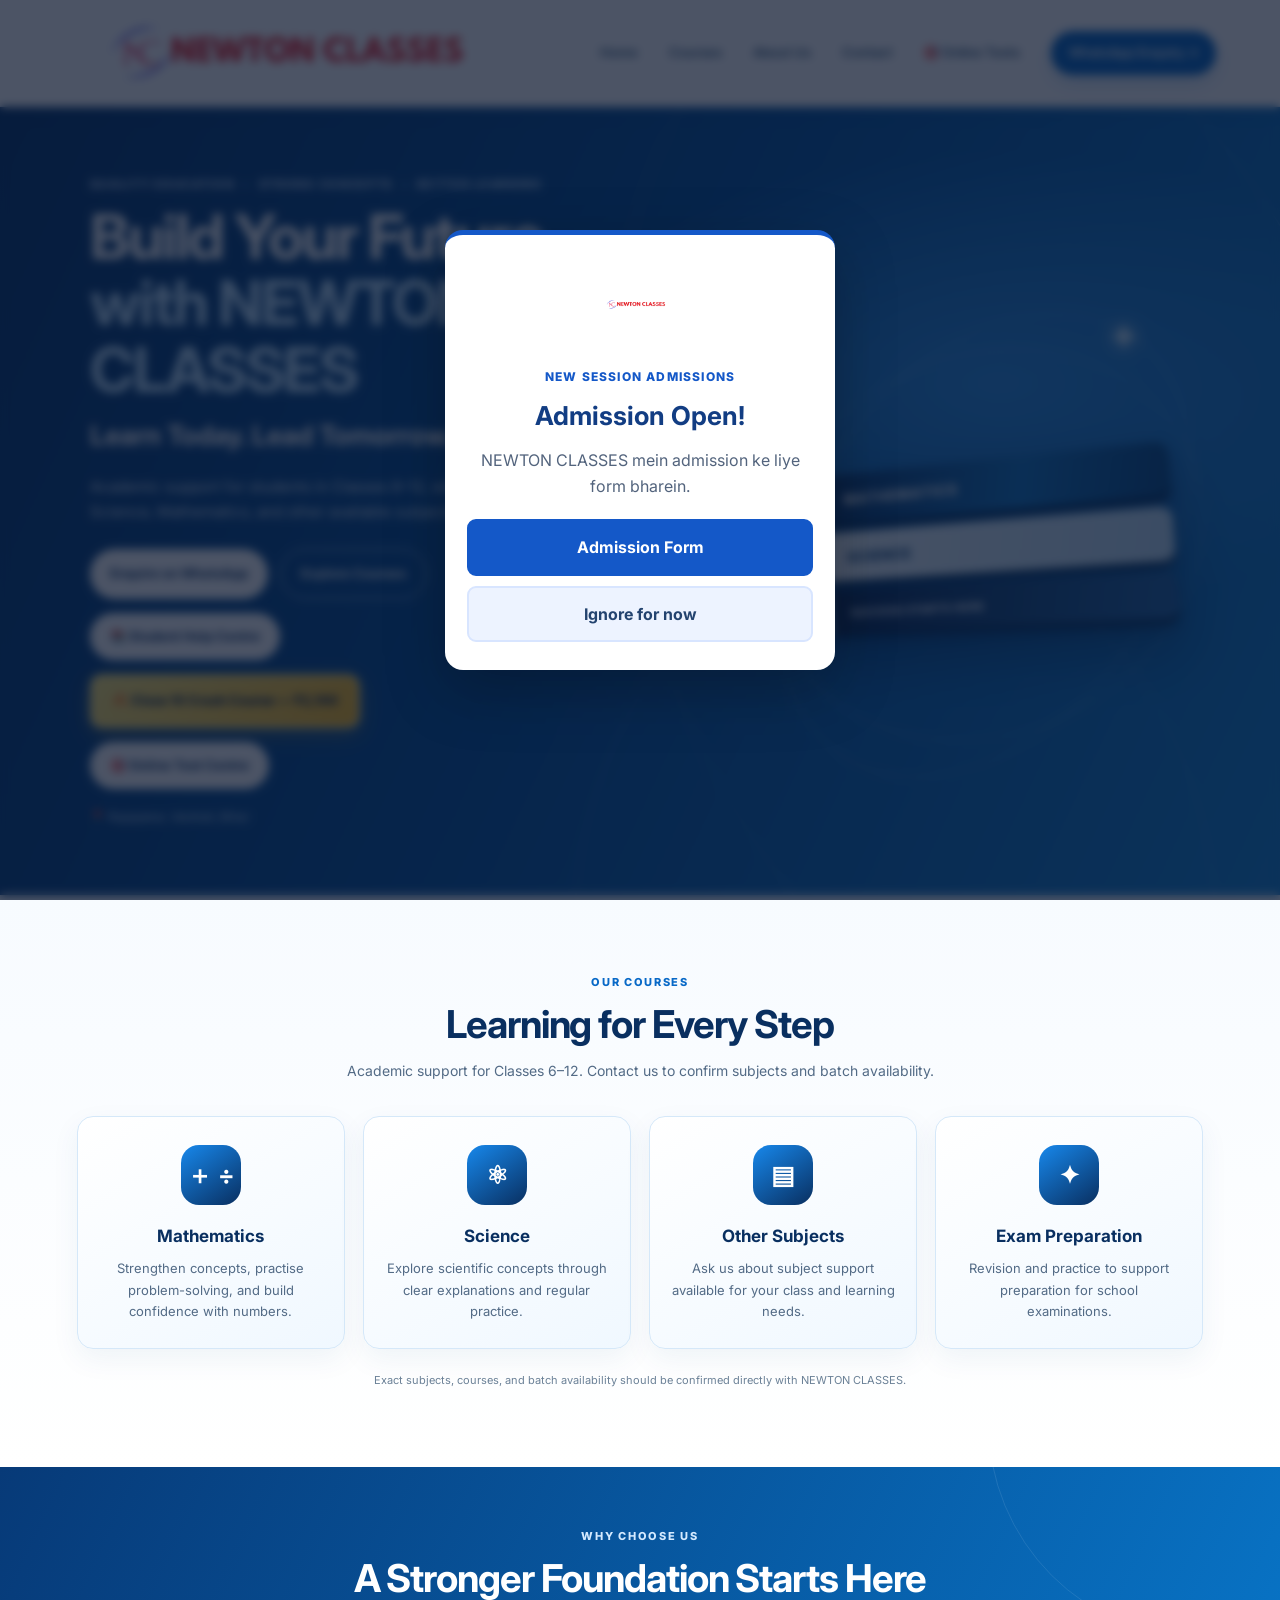
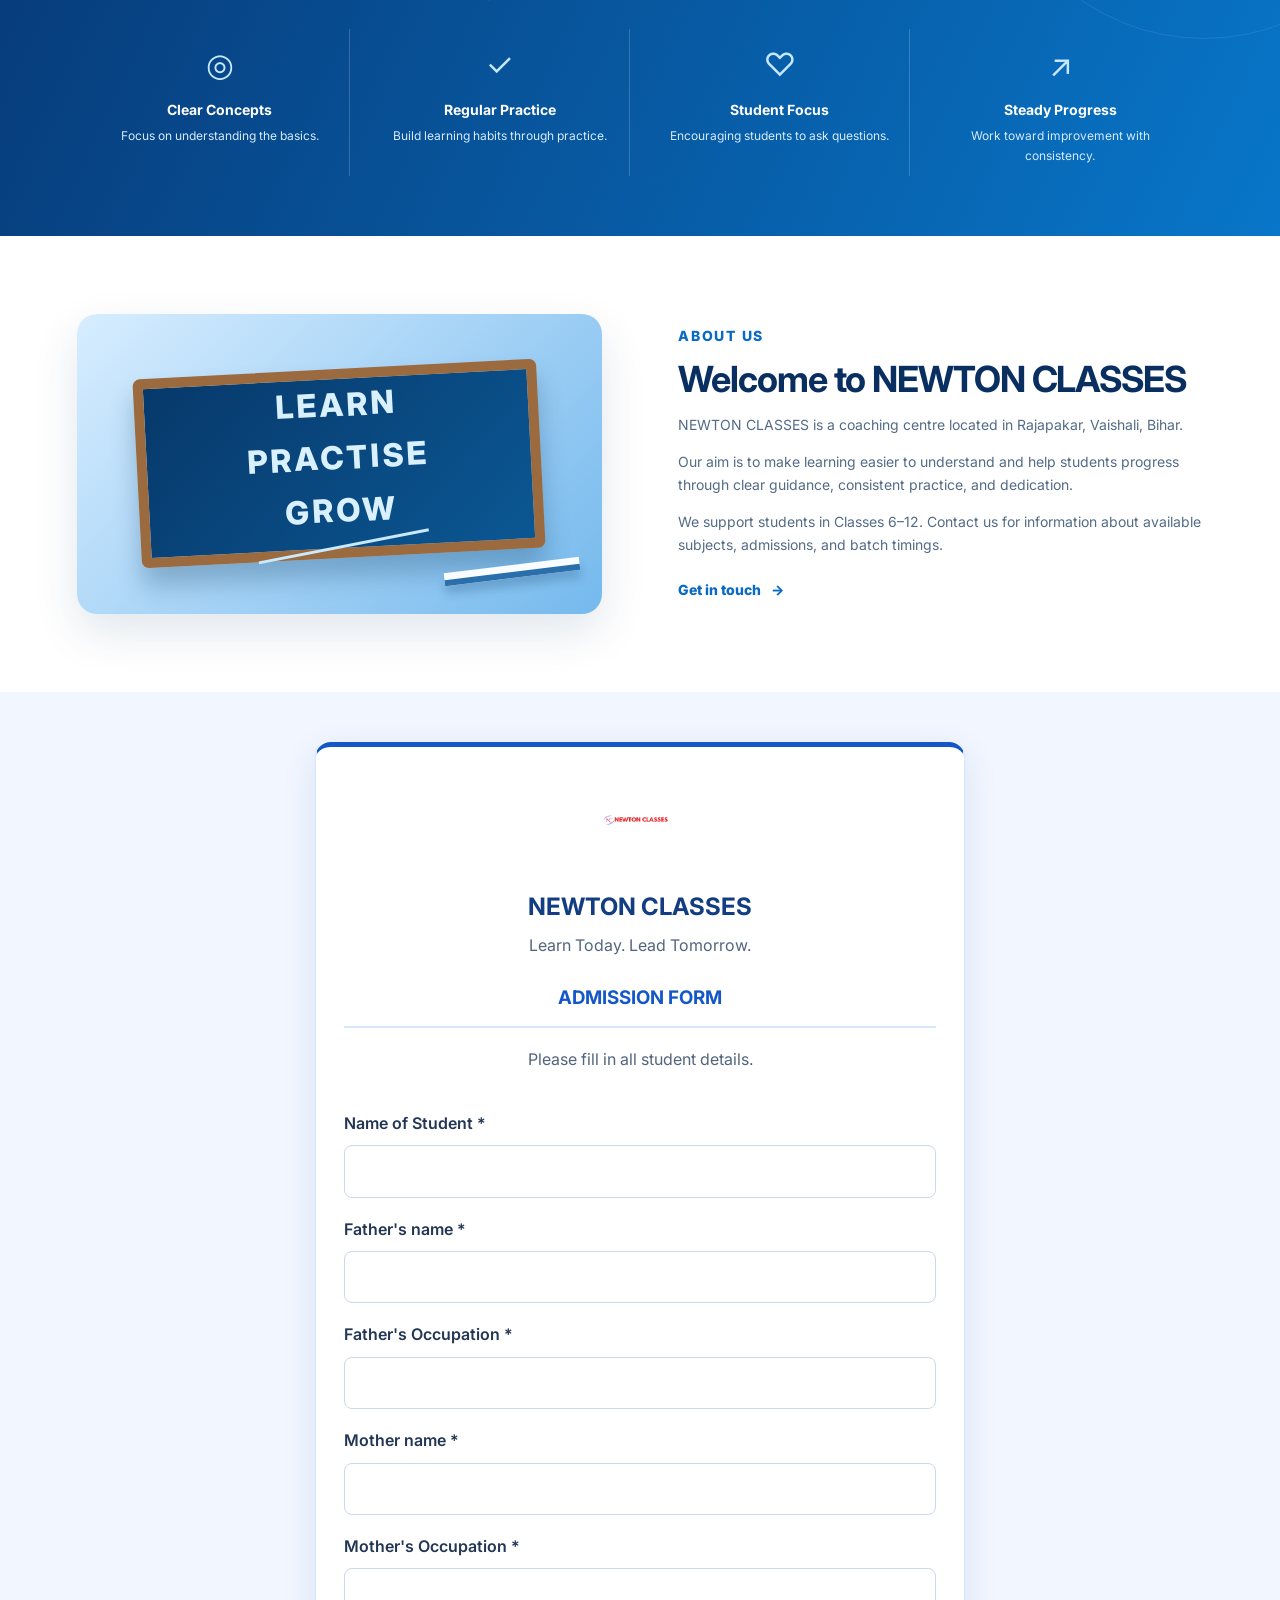
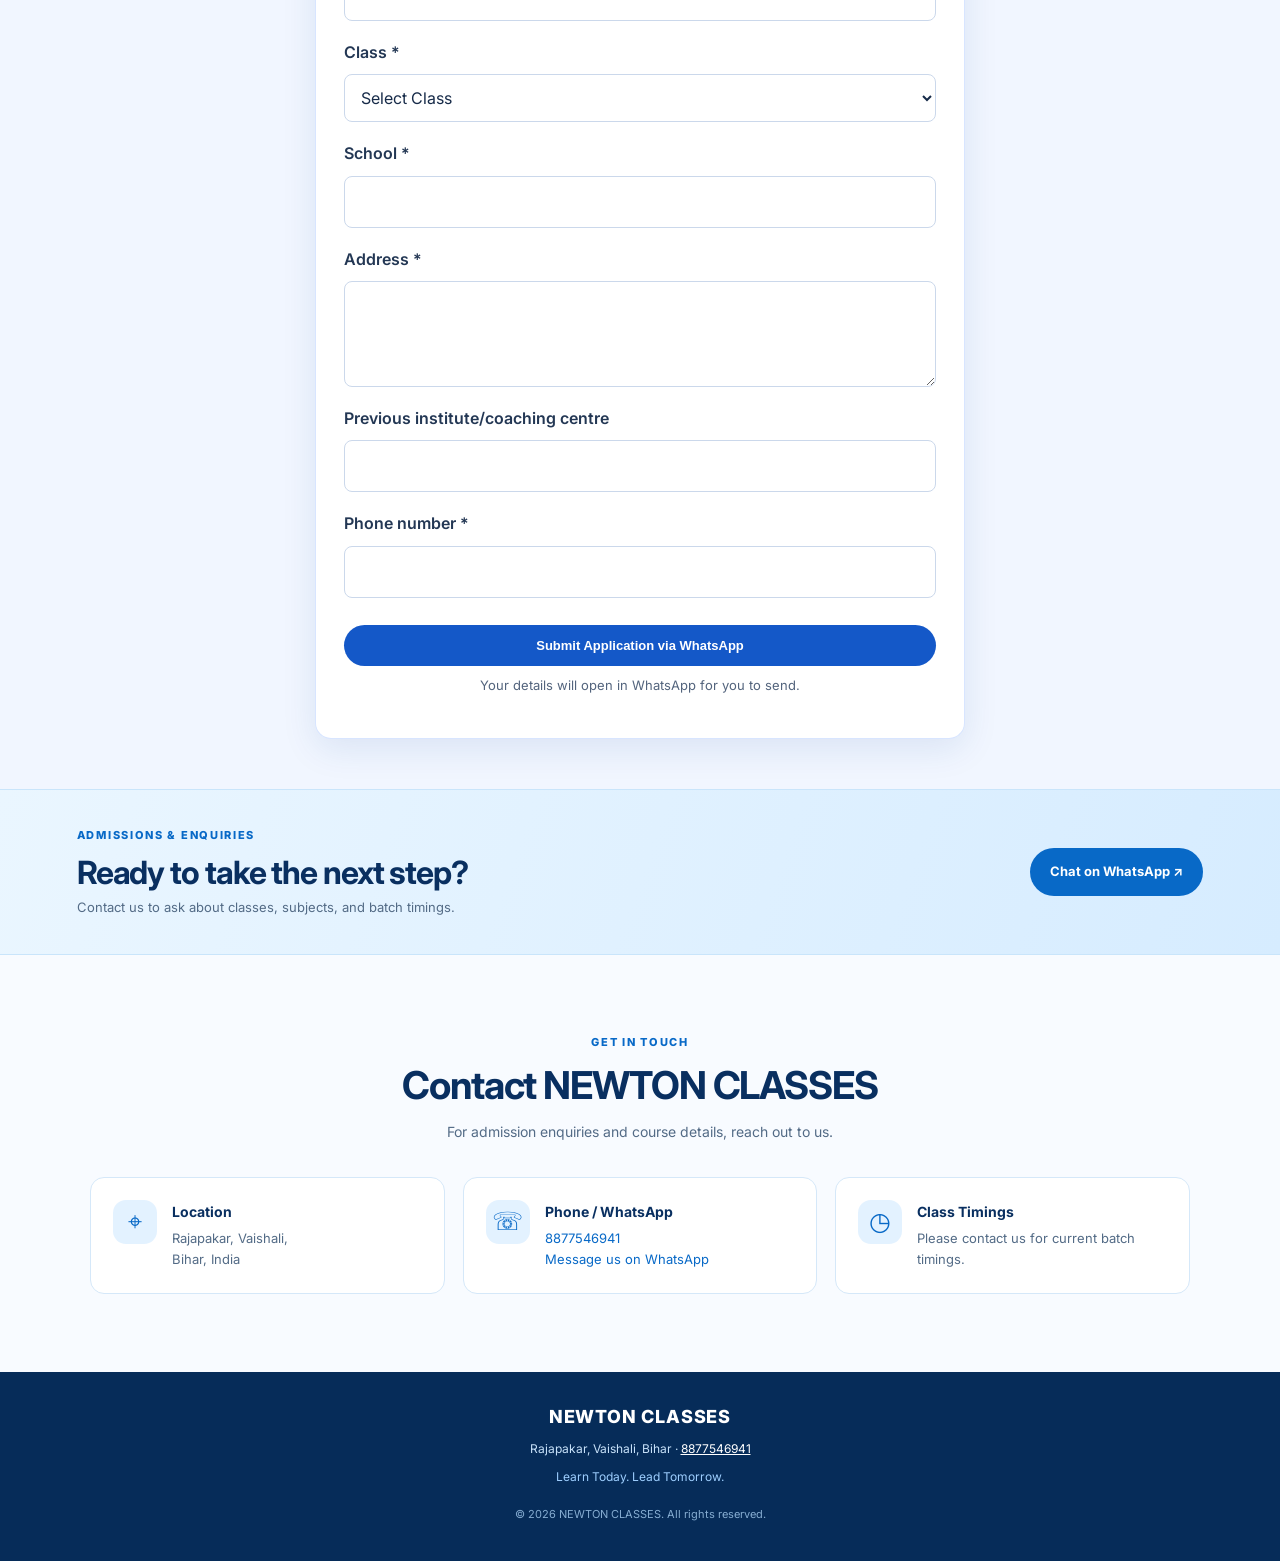
==== commit aa95acdf: "Update index.html" ====
--- a/index.html
+++ b/index.html
@@ -1,11 +1,11 @@
 
 <!doctype html>
-<html lang="en">
+<html lang="en-IN">
 <head>
   <meta charset="utf-8">
   <meta name="viewport" content="width=device-width, initial-scale=1">
   <meta name="theme-color" content="#0b4e96">
-  <meta name="description" content="NEWTON CLASSES, Rajapakar, Vaishali, Bihar. Coaching support for Classes 6–12, Science, Mathematics and other available subjects.">
+  <meta name="description" content="NEWTON CLASSES in Rajapakar, Vaishali, Bihar offers academic support for Classes 6–12, Science and Mathematics, online MCQ tests, and admission enquiries. Contact us for available courses and batch timings.">
   <title>NEWTON CLASSES | Learn Today. Lead Tomorrow.</title>
   <link rel="stylesheet" href="style.css">
   <script src="script.js" defer></script>
--- a/style.css
+++ b/style.css
@@ -1,67 +1,329 @@
-tter-spacing:-1.4px}.hero-intro{font-size:14px;max-width:440px}.hero-art{width:78%;height:235px;right:5%;bottom:2%;opacity:.9}.book-stack{width:260px}.book{padding:11px 18px}.section{padding:58px 18px}.section-heading{margin-bottom:25px}.course-grid{gap:12px}.course-card{padding:20px 13px}.course-icon{width:52px;height:52px;border-radius:15px;font-size:22px}.course-card h3{font-size:15px}.course-card p{font-size:12px}.why-section{padding:48px 18px}.benefit-grid{gap:12px}.benefit{padding:10px 8px}.benefit h3{font-size:13px}.benefit p{font-size:11px}.about-section{grid-template-columns:1fr;padding-top:48px}.about-visual{min-height:235px}.about-copy p{font-size:13px}.admission-band{padding:30px 20px;align-items:flex-start;flex-direction:column}.admission-band .button{width:100%}.contact-grid{gap:12px}.site-footer{padding:27px 15px}}
-@media(prefers-reduced-motion:reduce){html{scroll-behavior:auto}*,*:before,*:after{transition:none!important}}
-
-/* NEWTON CLASSES Admission Form */
-.admission-section {
-  background: #f1f6ff;
-  padding: 50px 18px;
-}
-
+
+@import url('https://fonts.googleapis.com/css2?family=Inter:wght@400;500;600;700;800&display=swap');
+
+:root {
+  --navy: #092f60;
+  --blue: #0869c7;
+  --blue2: #1788ec;
+  --pale: #eef7ff;
+  --ink: #14365f;
+  --muted: #536b86;
+  --white: #fff;
+  --line: #d5e8f9;
+  --shadow: 0 18px 45px rgba(7,57,105,.12);
+}
+
+* { box-sizing: border-box; }
+html { scroll-behavior: smooth; scroll-padding-top: 84px; }
+body {
+  margin: 0;
+  font-family: Inter, Arial, sans-serif;
+  color: var(--ink);
+  background: #fff;
+  line-height: 1.65;
+}
+a { color: inherit; }
+h1, h2, h3, p { margin-top: 0; }
+
+/* HEADER */
+.site-header {
+  position: sticky;
+  top: 0;
+  z-index: 20;
+  display: flex;
+  align-items: center;
+  justify-content: space-between;
+  gap: 20px;
+  padding: 12px clamp(18px,5vw,76px);
+  background: rgba(255,255,255,.96);
+  backdrop-filter: blur(16px);
+  border-bottom: 1px solid #e4f0fb;
+  box-shadow: 0 5px 22px rgba(9,47,96,.05);
+}
+.brand { display: flex; align-items: center; gap: 12px; text-decoration: none; }
+.logo { width: 53px; flex-shrink: 0; }
+.logo svg { display: block; width: 100%; height: auto; }
+.brand-copy { display: flex; flex-direction: column; line-height: 1.25; }
+.brand-copy strong {
+  font-size: clamp(17px,2vw,24px);
+  font-weight: 800;
+  letter-spacing: -.7px;
+  color: var(--navy);
+}
+.brand-copy small { font-size: 12px; color: #56799d; letter-spacing: .3px; }
+.nav { display: flex; align-items: center; gap: clamp(12px,2.4vw,32px); }
+.nav a { text-decoration: none; font-size: 13px; font-weight: 600; color: #315575; }
+.nav a:hover, .text-link:hover { color: var(--blue2); }
+.nav .nav-cta {
+  padding: 11px 18px;
+  border-radius: 99px;
+  color: white;
+  background: var(--blue);
+  box-shadow: 0 8px 20px #0869c733;
+}
+.menu-toggle {
+  display: none;
+  background: var(--pale);
+  border: 0;
+  border-radius: 10px;
+  padding: 9px 12px;
+  color: var(--navy);
+  font-size: 21px;
+}
+
+/* HERO */
+.hero {
+  position: relative;
+  isolation: isolate;
+  min-height: 510px;
+  display: flex;
+  align-items: center;
+  overflow: hidden;
+  background: radial-gradient(ellipse at 78% 35%,#2c92e7 0%,transparent 32%),linear-gradient(115deg,#07376f 0%,#0757a4 50%,#1687d8 100%);
+  color: white;
+  padding: 68px clamp(22px,7vw,100px);
+}
+.hero:before, .hero:after {
+  content: "";
+  position: absolute;
+  z-index: -1;
+  border: 1px solid #ffffff24;
+  border-radius: 50%;
+}
+.hero:before {
+  right: -8%;
+  top: -20%;
+  width: 58%;
+  height: 145%;
+  transform: rotate(-18deg);
+}
+.hero:after { right: 5%; bottom: -55%; width: 50%; height: 100%; }
+.hero-content { max-width: 650px; position: relative; z-index: 2; }
+.eyebrow {
+  font-size: 11px;
+  font-weight: 800;
+  letter-spacing: 1.7px;
+  margin: 0 0 10px;
+  text-transform: uppercase;
+  color: #d4eaff;
+}
+.eyebrow span { padding: 0 5px; color: #87caff; }
+.eyebrow.blue { color: var(--blue); }
+h1 {
+  font-size: clamp(36px,5vw,62px);
+  line-height: 1.08;
+  letter-spacing: -2px;
+  margin-bottom: 10px;
+  color: white;
+}
+h1 span { color: #bfe4ff; }
+.hero-tagline { font-size: clamp(19px,2.5vw,27px); font-weight: 700; margin-bottom: 16px; }
+.hero-intro { max-width: 510px; color: #e7f4ff; font-size: 15px; }
+.hero-actions { display: flex; gap: 12px; flex-wrap: wrap; margin-top: 25px; }
+.button {
+  display: inline-flex;
+  align-items: center;
+  justify-content: center;
+  gap: 8px;
+  padding: 13px 20px;
+  border-radius: 99px;
+  font-weight: 700;
+  text-decoration: none;
+  font-size: 13px;
+  transition: transform .2s, box-shadow .2s;
+}
+.button:hover { transform: translateY(-2px); box-shadow: 0 12px 25px #001e4433; }
+.button-light { background: white; color: var(--navy); }
+.button-outline { border: 1px solid #c6e5ff; color: white; }
+.location-line { margin: 18px 0 0; color: #d5eaff; font-size: 12px; }
+.hero-art {
+  position: absolute;
+  right: 4%;
+  bottom: 12%;
+  width: 38%;
+  height: 65%;
+  display: flex;
+  align-items: center;
+  justify-content: center;
+  opacity: .98;
+}
+.orbit { position: absolute; border: 1px solid #b9e5ff55; border-radius: 50%; transform: rotate(-25deg); }
+.orbit-one { width: 92%; height: 74%; }
+.orbit-two { width: 72%; height: 100%; transform: rotate(35deg); }
+.book-stack {
+  position: relative;
+  width: min(360px,85%);
+  filter: drop-shadow(0 25px 25px #001a3b55);
+  transform: perspective(600px) rotateY(-13deg) rotateZ(-4deg);
+}
+.book {
+  padding: 15px 22px;
+  margin: 6px 0;
+  border-radius: 5px 12px 12px 5px;
+  color: white;
+  font-weight: 800;
+  font-size: clamp(11px,1.3vw,15px);
+  letter-spacing: 1px;
+  background: linear-gradient(100deg,#0c3970,#1679c6 60%,#0b4e8a);
+  border-left: 7px solid #8bd0ff;
+  box-shadow: inset 0 -4px 0 #042b54,0 7px 10px #001b3c44;
+}
+.book-mid { background: linear-gradient(100deg,#f5fbff,#c5e4fa); color: #12477d; border-left-color: #83bde8; }
+.book-bottom { background: linear-gradient(100deg,#0b2b56,#2469a9); font-size: 11px; }
+.floating-star { position: absolute; top: 3%; right: 18%; font-size: 40px; color: #c8eaff; text-shadow: 0 0 20px #fff; }
+
+/* SECTIONS AND COURSES */
+.section { padding: 78px clamp(20px,6vw,86px); }
+.section-heading { text-align: center; max-width: 700px; margin: 0 auto 34px; }
+.section-heading h2, .about-copy h2, .admission-band h2 {
+  font-size: clamp(27px,3vw,39px);
+  line-height: 1.2;
+  letter-spacing: -1.1px;
+  color: var(--navy);
+  margin-bottom: 12px;
+}
+.section-heading p:last-child { color: var(--muted); font-size: 14px; }
+.courses-section { background: linear-gradient(180deg,#f7fbff,#fff); }
+.course-grid { display: grid; grid-template-columns: repeat(4,1fr); gap: 18px; max-width: 1200px; margin: auto; }
+.course-card {
+  padding: 28px 21px 25px;
+  text-align: center;
+  border: 1px solid var(--line);
+  border-radius: 16px;
+  background: linear-gradient(150deg,#fff,#f0f8ff);
+  box-shadow: 0 10px 28px #0c4d8010;
+  transition: transform .2s,box-shadow .2s;
+}
+.course-card:hover { transform: translateY(-5px); box-shadow: var(--shadow); }
+.course-icon {
+  display: flex;
+  align-items: center;
+  justify-content: center;
+  margin: 0 auto 17px;
+  width: 60px;
+  height: 60px;
+  border-radius: 18px;
+  background: linear-gradient(145deg,var(--blue2),var(--navy));
+  color: white;
+  font-size: 25px;
+  font-weight: 700;
+}
+.course-card h3 { color: var(--navy); font-size: 17px; margin-bottom: 8px; }
+.course-card p { color: var(--muted); font-size: 13px; margin-bottom: 0; }
+.small-note { text-align: center; color: #6b8197; font-size: 11px; margin: 22px 0 0; }
+
+/* WHY NEWTON CLASSES */
+.why-section {
+  padding: 60px clamp(20px,6vw,86px);
+  background: linear-gradient(115deg,#073a78,#0876c9);
+  color: white;
+  position: relative;
+  overflow: hidden;
+}
+.why-section:after {
+  content: "";
+  position: absolute;
+  width: 430px;
+  height: 430px;
+  border: 1px solid #ffffff18;
+  border-radius: 50%;
+  right: -140px;
+  top: -260px;
+}
+.light-heading { position: relative; z-index: 1; margin-bottom: 28px; }
+.light-heading h2 { color: white; }
+.benefit-grid { display: grid; grid-template-columns: repeat(4,1fr); max-width: 1100px; margin: auto; gap: 20px; position: relative; z-index: 1; }
+.benefit { text-align: center; padding: 10px 16px; border-right: 1px solid #ffffff30; }
+.benefit:last-child { border: 0; }
+.benefit span { font-size: 32px; color: #c5e8ff; display: block; margin-bottom: 6px; }
+.benefit h3 { font-size: 14px; margin-bottom: 5px; }
+.benefit p { font-size: 12px; color: #d5ebff; margin-bottom: 0; }
+
+/* ABOUT */
+.about-section { display: grid; grid-template-columns: 1fr 1fr; align-items: center; gap: clamp(30px,6vw,80px); background: #fff; }
+.about-visual {
+  position: relative;
+  min-height: 300px;
+  border-radius: 20px;
+  overflow: hidden;
+  background: linear-gradient(135deg,#d7edff,#75b9ed);
+  box-shadow: var(--shadow);
+  display: flex;
+  align-items: center;
+  justify-content: center;
+}
+.chalkboard {
+  width: 77%;
+  height: 70%;
+  border: 10px solid #9b6a3f;
+  border-radius: 7px;
+  background: linear-gradient(135deg,#07396b,#0b5793);
+  box-shadow: 0 18px 24px #07345b44;
+  display: flex;
+  flex-direction: column;
+  align-items: center;
+  justify-content: center;
+  color: #d9f0ff;
+  font-size: clamp(20px,3vw,32px);
+  font-weight: 800;
+  letter-spacing: 3px;
+  transform: rotate(-3deg);
+}
+.chalk-line { width: 45%; height: 3px; background: #c9e9ff; transform: rotate(-8deg); margin-top: 8px; }
+.desk-book { position: absolute; bottom: 12%; right: 4%; width: 26%; height: 13px; background: #f8fcff; border-bottom: 6px solid #2a6eab; transform: rotate(-7deg); box-shadow: 0 8px 10px #07345b33; }
+.about-copy h2 { font-size: clamp(26px,3vw,36px); }
+.about-copy p { font-size: 14px; color: var(--muted); }
+.text-link { display: inline-flex; gap: 10px; align-items: center; text-decoration: none; color: var(--blue); font-weight: 800; font-size: 14px; margin-top: 8px; }
+
+/* ADMISSION BAND AND CONTACT */
+.admission-band {
+  padding: 36px clamp(20px,6vw,86px);
+  display: flex;
+  align-items: center;
+  justify-content: space-between;
+  gap: 25px;
+  background: linear-gradient(110deg,#eaf6ff,#d6ecff);
+  border-top: 1px solid #c9e5fb;
+  border-bottom: 1px solid #c9e5fb;
+}
+.admission-band .eyebrow { color: var(--blue); }
+.admission-band h2 { font-size: clamp(24px,3vw,32px); margin-bottom: 5px; }
+.admission-band p:last-child { margin-bottom: 0; color: var(--muted); font-size: 13px; }
+.admission-band .button { background: var(--blue); color: white; flex-shrink: 0; }
+.contact-section { background: #f8fbff; }
+.contact-grid { display: grid; grid-template-columns: repeat(3,1fr); gap: 18px; max-width: 1100px; margin: auto; }
+.contact-card { display: flex; gap: 15px; align-items: flex-start; padding: 22px; border: 1px solid var(--line); border-radius: 14px; background: white; }
+.contact-icon { display: flex; align-items: center; justify-content: center; flex-shrink: 0; width: 44px; height: 44px; border-radius: 13px; background: #e3f2ff; color: var(--blue); font-size: 25px; }
+.contact-card h3 { font-size: 14px; color: var(--navy); margin-bottom: 5px; }
+.contact-card p { font-size: 13px; color: var(--muted); margin-bottom: 0; overflow-wrap: anywhere; }
+.contact-card a { color: var(--blue); text-decoration: none; }
+.site-footer { padding: 30px 20px; text-align: center; background: #062c59; color: #c8e2fa; font-size: 12px; }
+.footer-brand { font-size: 18px; font-weight: 800; letter-spacing: .8px; color: white; text-decoration: none; }
+.site-footer p { margin: 8px 0; }
+.site-footer a:not(.footer-brand) { color: white; }
+.footer-tagline { color: #9ecfff; }
+.copyright { font-size: 11px; color: #86add2; margin-top: 18px !important; }
+
+/* ADMISSION FORM */
+.admission-section { background: #f1f6ff; padding: 50px 18px; }
 .admission-form-card {
   max-width: 650px;
   margin: 0 auto;
   padding: 28px;
-  background: #ffffff;
+  background: #fff;
   border: 1px solid #d8e5ff;
   border-top: 5px solid #1458c8;
   border-radius: 16px;
-  box-shadow: 0 10px 35px rgba(20, 70, 150, 0.10);
-}
-
-.admission-form-header {
-  text-align: center;
-  margin-bottom: 28px;
-}
-
-.admission-form-header img {
-  width: 90px;
-  height: 90px;
-  object-fit: contain;
-  margin-bottom: 10px;
-}
-
-.admission-form-header h2 {
-  color: #123d83;
-  margin: 5px 0;
-}
-
-.admission-form-header h3 {
-  color: #1458c8;
-  border-bottom: 2px solid #d8e5ff;
-  padding-bottom: 12px;
-  margin-top: 24px;
-}
-
-.admission-form-header p {
-  color: #53647d;
-  margin: 6px 0;
-}
-
-#admissionForm {
-  display: flex;
-  flex-direction: column;
-  gap: 9px;
-}
-
-#admissionForm label {
-  font-weight: 600;
-  color: #233754;
-  margin-top: 9px;
-}
-
-#admissionForm input,
-#admissionForm select,
-#admissionForm textarea {
+  box-shadow: 0 10px 35px rgba(20,70,150,.10);
+}
+.admission-form-header { text-align: center; margin-bottom: 28px; }
+.admission-form-header img { width: 90px; height: 90px; object-fit: contain; margin-bottom: 10px; }
+.admission-form-header h2 { color: #123d83; margin: 5px 0; }
+.admission-form-header h3 { color: #1458c8; border-bottom: 2px solid #d8e5ff; padding-bottom: 12px; margin-top: 24px; }
+.admission-form-header p { color: #53647d; margin: 6px 0; }
+#admissionForm { display: flex; flex-direction: column; gap: 9px; }
+#admissionForm label { font-weight: 600; color: #233754; margin-top: 9px; }
+#admissionForm input, #admissionForm select, #admissionForm textarea {
   width: 100%;
   box-sizing: border-box;
   padding: 12px;
@@ -71,44 +333,15 @@
   color: #172b49;
   font: inherit;
 }
-
-#admissionForm input:focus,
-#admissionForm select:focus,
-#admissionForm textarea:focus {
+#admissionForm input:focus, #admissionForm select:focus, #admissionForm textarea:focus {
   outline: 2px solid #8bb5ff;
   border-color: #1458c8;
 }
-
-#admissionForm .admission-submit {
-  width: 100%;
-  margin-top: 18px;
-  border: 0;
-  cursor: pointer;
-  background: #1458c8;
-  color: #fff;
-}
-
-#admissionForm .form-note {
-  text-align: center;
-  color: #53647d;
-  font-size: 13px;
-}
-
-@media (max-width: 480px) {
-  .admission-form-card {
-    padding: 20px 15px;
-  }
-
-  .admission-section {
-    padding: 32px 12px;
-  }
-}
-
-/* NEWTON CLASSES Admission Popup */
-.admission-popup[hidden] {
-  display: none !important;
-}
-
+#admissionForm .admission-submit { width: 100%; margin-top: 18px; border: 0; cursor: pointer; background: #1458c8; color: #fff; }
+#admissionForm .form-note { text-align: center; color: #53647d; font-size: 13px; }
+
+/* ADMISSION POPUP */
+.admission-popup[hidden] { display: none !important; }
 .admission-popup {
   position: fixed;
   inset: 0;
@@ -117,10 +350,9 @@
   align-items: center;
   justify-content: center;
   padding: 18px;
-  background: rgba(7, 18, 42, 0.72);
+  background: rgba(7,18,42,.72);
   backdrop-filter: blur(5px);
 }
-
 .admission-popup-card {
   width: 100%;
   max-width: 390px;
@@ -128,39 +360,15 @@
   padding: 28px 22px;
   border-radius: 18px;
   border-top: 5px solid #1458c8;
-  background: #ffffff;
-  box-shadow: 0 20px 60px rgba(0, 0, 0, 0.25);
+  background: #fff;
+  box-shadow: 0 20px 60px rgba(0,0,0,.25);
   text-align: center;
-  animation: admissionPopupIn 0.25s ease-out;
-}
-
-.admission-popup-card img {
-  width: 82px;
-  height: 82px;
-  object-fit: contain;
-  margin-bottom: 10px;
-}
-
-.admission-popup-card .eyebrow {
-  color: #1458c8;
-  font-size: 12px;
-  font-weight: 800;
-  letter-spacing: 1.2px;
-  margin: 5px 0 8px;
-}
-
-.admission-popup-card h2 {
-  color: #123d83;
-  font-size: 26px;
-  margin: 8px 0;
-}
-
-.admission-popup-card > p:not(.eyebrow) {
-  color: #53647d;
-  line-height: 1.6;
-  margin: 10px 0 20px;
-}
-
+  animation: admissionPopupIn .25s ease-out;
+}
+.admission-popup-card img { width: 82px; height: 82px; object-fit: contain; margin-bottom: 10px; }
+.admission-popup-card .eyebrow { color: #1458c8; font-size: 12px; font-weight: 800; letter-spacing: 1.2px; margin: 5px 0 8px; }
+.admission-popup-card h2 { color: #123d83; font-size: 26px; margin: 8px 0; }
+.admission-popup-card > p:not(.eyebrow) { color: #53647d; line-height: 1.6; margin: 10px 0 20px; }
 .admission-popup-card button {
   display: block;
   width: 100%;
@@ -172,37 +380,14 @@
   cursor: pointer;
   margin-top: 10px;
 }
-
-.admission-popup-card .admission-popup-primary {
-  color: #ffffff;
-  background: #1458c8;
-  border: 2px solid #1458c8;
-}
-
-.admission-popup-card .admission-popup-secondary {
-  color: #23436f;
-  background: #edf3ff;
-  border: 2px solid #d8e5ff;
-}
-
+.admission-popup-card .admission-popup-primary { color: #fff; background: #1458c8; border: 2px solid #1458c8; }
+.admission-popup-card .admission-popup-secondary { color: #23436f; background: #edf3ff; border: 2px solid #d8e5ff; }
 @keyframes admissionPopupIn {
-  from {
-    opacity: 0;
-    transform: translateY(12px) scale(0.97);
-  }
-  to {
-    opacity: 1;
-    transform: translateY(0) scale(1);
-  }
-}
-
-@media (prefers-reduced-motion: reduce) {
-  .admission-popup-card {
-    animation: none;
-  }
-}
-
-/* NEWTON CLASSES - Premium Class 10 Crash Course */
+  from { opacity: 0; transform: translateY(12px) scale(.97); }
+  to { opacity: 1; transform: translateY(0) scale(1); }
+}
+
+/* PREMIUM CLASS 10 CRASH COURSE */
 .crash-premium {
   --crash-blue: #0b2b60;
   --crash-yellow: #ffd84d;
@@ -214,276 +399,104 @@
   max-width: 1200px;
   border-radius: 24px;
   color: #fff;
-  background:
-    radial-gradient(ellipse at 85% 10%, #1c63b5 0, transparent 40%),
-    linear-gradient(135deg, #071a3d, #0b3c80 58%, #071a3d);
-  box-shadow: 0 18px 45px rgba(7, 35, 78, .22);
-}
-
-.crash-glow {
-  position: absolute;
-  z-index: -1;
-  width: 260px;
-  height: 260px;
-  right: -90px;
-  top: 180px;
-  border-radius: 50%;
-  background: #1685ff;
-  filter: blur(100px);
-  opacity: .35;
-}
-
-.crash-top {
-  display: flex;
-  justify-content: space-between;
-  align-items: center;
-  flex-wrap: wrap;
-  gap: 12px;
-  padding-bottom: 22px;
-  border-bottom: 1px solid rgba(255,255,255,.18);
-}
-
-.crash-label {
-  font-size: 12px;
-  letter-spacing: 2px;
+  background: radial-gradient(ellipse at 85% 10%,#1c63b5 0,transparent 40%),linear-gradient(135deg,#071a3d,#0b3c80 58%,#071a3d);
+  box-shadow: 0 18px 45px rgba(7,35,78,.22);
+}
+.crash-glow { position: absolute; z-index: -1; width: 260px; height: 260px; right: -90px; top: 180px; border-radius: 50%; background: #1685ff; filter: blur(100px); opacity: .35; }
+.crash-top { display: flex; justify-content: space-between; align-items: center; flex-wrap: wrap; gap: 12px; padding-bottom: 22px; border-bottom: 1px solid rgba(255,255,255,.18); }
+.crash-label { font-size: 12px; letter-spacing: 2px; font-weight: 800; color: #d7e8ff; }
+.crash-badge { padding: 8px 12px; border-radius: 30px; background: var(--crash-yellow); color: #10264b; font-size: 11px; font-weight: 900; }
+.crash-layout { display: grid; grid-template-columns: 1fr .9fr; align-items: center; gap: 30px; padding: 28px 0; }
+.crash-copy { min-width: 0; }
+.crash-kicker { color: #9ecaff; font-size: 11px; font-weight: 800; letter-spacing: 1.5px; }
+.crash-copy h2 { margin: 12px 0; color: #fff; font-size: clamp(32px,5vw,54px); line-height: 1.08; letter-spacing: -1.5px; }
+.crash-copy h2 span { color: var(--crash-yellow); }
+.crash-tagline { color: #d5e5ff; font-size: 15px; }
+.crash-start { display: flex; flex-direction: column; gap: 4px; margin: 22px 0; padding-left: 14px; border-left: 4px solid var(--crash-yellow); }
+.crash-start span { color: #bcd5fa; font-size: 11px; letter-spacing: 1px; }
+.crash-start strong { font-size: 19px; }
+.crash-price-card { display: grid; grid-template-columns: 1fr 1.2fr; gap: 12px; align-items: center; padding: 18px; border: 1px solid rgba(255,255,255,.3); border-radius: 16px; background: rgba(255,255,255,.09); backdrop-filter: blur(10px); }
+.crash-old-price, .crash-new-price { display: flex; flex-direction: column; gap: 6px; font-size: 12px; color: #d3e4ff; }
+.crash-old-price strong { color: #fff; font-size: 23px; text-decoration: line-through; text-decoration-color: #ff7777; }
+.crash-new-price strong { color: var(--crash-yellow); font-size: 32px; line-height: 1.2; }
+.crash-saving { grid-column: 1 / -1; width: fit-content; padding: 6px 10px; border-radius: 6px; color: #11264a; background: var(--crash-yellow); font-size: 11px; font-weight: 900; }
+.crash-deadline { margin-top: 16px; padding: 12px; border-radius: 10px; background: rgba(255,255,255,.09); color: #fff; font-size: 13px; }
+.crash-deadline strong { color: var(--crash-yellow); }
+.crash-note { color: #d2e2fa; font-size: 13px; line-height: 1.6; }
+.crash-enroll { display: flex; justify-content: space-between; align-items: center; gap: 10px; padding: 15px 18px; margin-top: 16px; border-radius: 12px; color: #08284f; background: linear-gradient(135deg,#ffe879,#ffc928); text-decoration: none; font-weight: 900; box-shadow: 0 8px 22px rgba(255,201,40,.2); transition: transform .2s,box-shadow .2s; }
+.crash-enroll:hover { transform: translateY(-2px); box-shadow: 0 12px 25px rgba(255,201,40,.3); }
+.crash-whatsapp-note { margin: 8px 0 0; text-align: center; color: #bcd5fa; font-size: 11px; }
+.crash-image-wrap { position: relative; overflow: hidden; border: 1px solid rgba(255,255,255,.22); border-radius: 18px; background: #eaf3ff; box-shadow: 0 20px 40px rgba(0,0,0,.22); }
+.crash-image { display: block; width: 100%; height: auto; object-fit: contain; }
+.crash-image-caption { display: flex; align-items: center; gap: 12px; padding: 13px; color: #102d59; background: #fff; }
+.crash-image-caption > span { font-size: 28px; }
+.crash-image-caption div { display: flex; flex-direction: column; }
+.crash-image-caption small { color: #526782; margin-top: 2px; }
+.crash-footer { display: flex; flex-wrap: wrap; justify-content: space-between; gap: 10px; padding-top: 18px; border-top: 1px solid rgba(255,255,255,.18); color: #c8ddfb; font-size: 11px; }
+.crash-footer span:first-child { color: #fff; font-weight: 900; letter-spacing: 1px; }
+
+/* CRASH COURSE HOME BUTTON */
+.crash-home-button {
+  display: inline-flex;
+  align-items: center;
+  justify-content: center;
+  text-align: center;
+  background: linear-gradient(135deg,#ffe878,#ffbd20);
+  color: #10264a !important;
+  border: 2px solid #fff0a3;
+  border-radius: 12px;
+  padding: 14px 20px;
   font-weight: 800;
-  color: #d7e8ff;
-}
-
-.crash-badge {
-  padding: 8px 12px;
-  border-radius: 30px;
-  background: var(--crash-yellow);
-  color: #10264b;
-  font-size: 11px;
-  font-weight: 900;
-}
-
-.crash-layout {
-  display: grid;
-  grid-template-columns: 1fr 0.9fr;
-  align-items: center;
-  gap: 30px;
-  padding: 28px 0;
-}
-
-.crash-copy {
-  min-width: 0;
-}
-
-.crash-kicker {
-  color: #9ecaff;
-  font-size: 11px;
-  font-weight: 800;
-  letter-spacing: 1.5px;
-}
-
-.crash-copy h2 {
-  margin: 12px 0;
-  color: #fff;
-  font-size: clamp(32px, 5vw, 54px);
-  line-height: 1.08;
-  letter-spacing: -1.5px;
-}
-
-.crash-copy h2 span {
-  color: var(--crash-yellow);
-}
-
-.crash-tagline {
-  color: #d5e5ff;
-  font-size: 15px;
-}
-
-.crash-start {
-  display: flex;
-  flex-direction: column;
-  gap: 4px;
-  margin: 22px 0;
-  padding-left: 14px;
-  border-left: 4px solid var(--crash-yellow);
-}
-
-.crash-start span {
-  color: #bcd5fa;
-  font-size: 11px;
-  letter-spacing: 1px;
-}
-
-.crash-start strong {
-  font-size: 19px;
-}
-
-.crash-price-card {
-  display: grid;
-  grid-template-columns: 1fr 1.2fr;
-  gap: 12px;
-  align-items: center;
-  padding: 18px;
-  border: 1px solid rgba(255,255,255,.3);
-  border-radius: 16px;
-  background: rgba(255,255,255,.09);
-  backdrop-filter: blur(10px);
-}
-
-.crash-old-price,
-.crash-new-price {
-  display: flex;
-  flex-direction: column;
-  gap: 6px;
-  font-size: 12px;
-  color: #d3e4ff;
-}
-
-.crash-old-price strong {
-  color: #fff;
-  font-size: 23px;
-  text-decoration: line-through;
-  text-decoration-color: #ff7777;
-}
-
-.crash-new-price strong {
-  color: var(--crash-yellow);
-  font-size: 32px;
-  line-height: 1.2;
-}
-
-.crash-saving {
-  grid-column: 1 / -1;
-  width: fit-content;
-  padding: 6px 10px;
-  border-radius: 6px;
-  color: #11264a;
-  background: var(--crash-yellow);
-  font-size: 11px;
-  font-weight: 900;
-}
-
-.crash-deadline {
-  margin-top: 16px;
-  padding: 12px;
-  border-radius: 10px;
-  background: rgba(255, 255, 255, .09);
-  color: #fff;
-  font-size: 13px;
-}
-
-.crash-deadline strong {
-  color: var(--crash-yellow);
-}
-
-.crash-note {
-  color: #d2e2fa;
-  font-size: 13px;
-  line-height: 1.6;
-}
-
-.crash-enroll {
-  display: flex;
-  justify-content: space-between;
-  align-items: center;
-  gap: 10px;
-  padding: 15px 18px;
-  margin-top: 16px;
-  border-radius: 12px;
-  color: #08284f;
-  background: linear-gradient(135deg, #ffe879, #ffc928);
   text-decoration: none;
-  font-weight: 900;
-  box-shadow: 0 8px 22px rgba(255, 201, 40, .2);
-  transition: transform .2s, box-shadow .2s;
-}
-
-.crash-enroll:hover {
-  transform: translateY(-2px);
-  box-shadow: 0 12px 25px rgba(255, 201, 40, .3);
-}
-
-.crash-whatsapp-note {
-  margin: 8px 0 0;
-  text-align: center;
-  color: #bcd5fa;
-  font-size: 11px;
-}
-
-.crash-image-wrap {
-  position: relative;
-  overflow: hidden;
-  border: 1px solid rgba(255,255,255,.22);
-  border-radius: 18px;
-  background: #eaf3ff;
-  box-shadow: 0 20px 40px rgba(0,0,0,.22);
-}
-
-.crash-image {
-  display: block;
-  width: 100%;
-  height: auto;
-  object-fit: contain;
-}
-
-.crash-image-caption {
-  display: flex;
-  align-items: center;
-  gap: 12px;
-  padding: 13px;
-  color: #102d59;
-  background: #fff;
-}
-
-.crash-image-caption > span {
-  font-size: 28px;
-}
-
-.crash-image-caption div {
-  display: flex;
-  flex-direction: column;
-}
-
-.crash-image-caption small {
-  color: #526782;
-  margin-top: 2px;
-}
-
-.crash-footer {
-  display: flex;
-  flex-wrap: wrap;
-  justify-content: space-between;
-  gap: 10px;
-  padding-top: 18px;
-  border-top: 1px solid rgba(255,255,255,.18);
-  color: #c8ddfb;
-  font-size: 11px;
-}
-
-.crash-footer span:first-child {
-  color: #fff;
-  font-weight: 900;
-  letter-spacing: 1px;
-}
-
-@media (max-width: 700px) {
-  .crash-premium {
-    margin: 22px 12px;
-    padding: 19px;
-    border-radius: 18px;
+  box-shadow: 0 6px 20px rgba(255,190,25,.3);
+  transition: transform .2s ease,box-shadow .2s ease;
+}
+.crash-home-button:hover { transform: translateY(-2px); box-shadow: 0 10px 25px rgba(255,190,25,.4); }
+.crash-home-button:focus-visible { outline: 3px solid #fff; outline-offset: 3px; }
+
+/* TABLET */
+@media (max-width: 900px) {
+  .hero-art { right: -2%; width: 42%; opacity: .65; }
+  .hero-content { max-width: 62%; }
+  .course-grid { grid-template-columns: repeat(2,1fr); }
+  .benefit-grid { grid-template-columns: repeat(2,1fr); }
+  .benefit:nth-child(2) { border-right: 0; }
+  .benefit:nth-child(-n+2) { border-bottom: 1px solid #ffffff30; padding-bottom: 20px; }
+  .contact-grid { grid-template-columns: 1fr; }
+  .contact-card { padding: 17px; }
+  .about-section { gap: 28px; }
+}
+
+/* MOBILE */
+@media (max-width: 650px) {
+  .site-header { padding: 10px 16px; }
+  .logo { width: 43px; }
+  .brand-copy strong { font-size: 16px; letter-spacing: -.5px; }
+  .brand-copy small { font-size: 10px; }
+  .menu-toggle { display: block; }
+  .nav {
+    display: none;
+    position: absolute;
+    top: 100%;
+    left: 0;
+    right: 0;
+    padding: 14px 18px 20px;
+    background: white;
+    box-shadow: 0 18px 25px #07345b1c;
+    flex-direction: column;
+    align-items: stretch;
+    gap: 4px;
   }
-
-  .crash-layout {
-    grid-template-columns: 1fr;
-    gap: 24px;
-    padding: 22px 0;
+  .nav.open { display: flex; }
+  .nav a { padding: 10px 12px; border-radius: 8px; }
+  .nav .nav-cta { text-align: center; margin-top: 5px; }
+  .hero { min-height: 620px; padding: 48px 22px 245px; align-items: flex-start; }
+  .hero-content { max-width: 100%; }
+  h1 { font-size: clamp(34px,10vw,48px); letter-spacing: -1.4px; }
+  .hero-intro { font-size: 14px; max-width: 440px; }
+  .hero-art { width: 78%; height: 235px; right: 5%; bottom: 2%; opacity: .9; }
+  .book-stack { width: 260px; }
+  .book { padding: 11px 18px; }
+  .section { padding: 58px 18px; }
+  .section-heading { margin-botline-offset: 3px;
   }
-
-  .crash-copy h2 {
-    font-size: 38px;
-  }
-
-  .crash-new-price strong {
-    font-size: 29px;
-  }
-
-  .crash-footer {
-    flex-direction: column;
-  }
-}
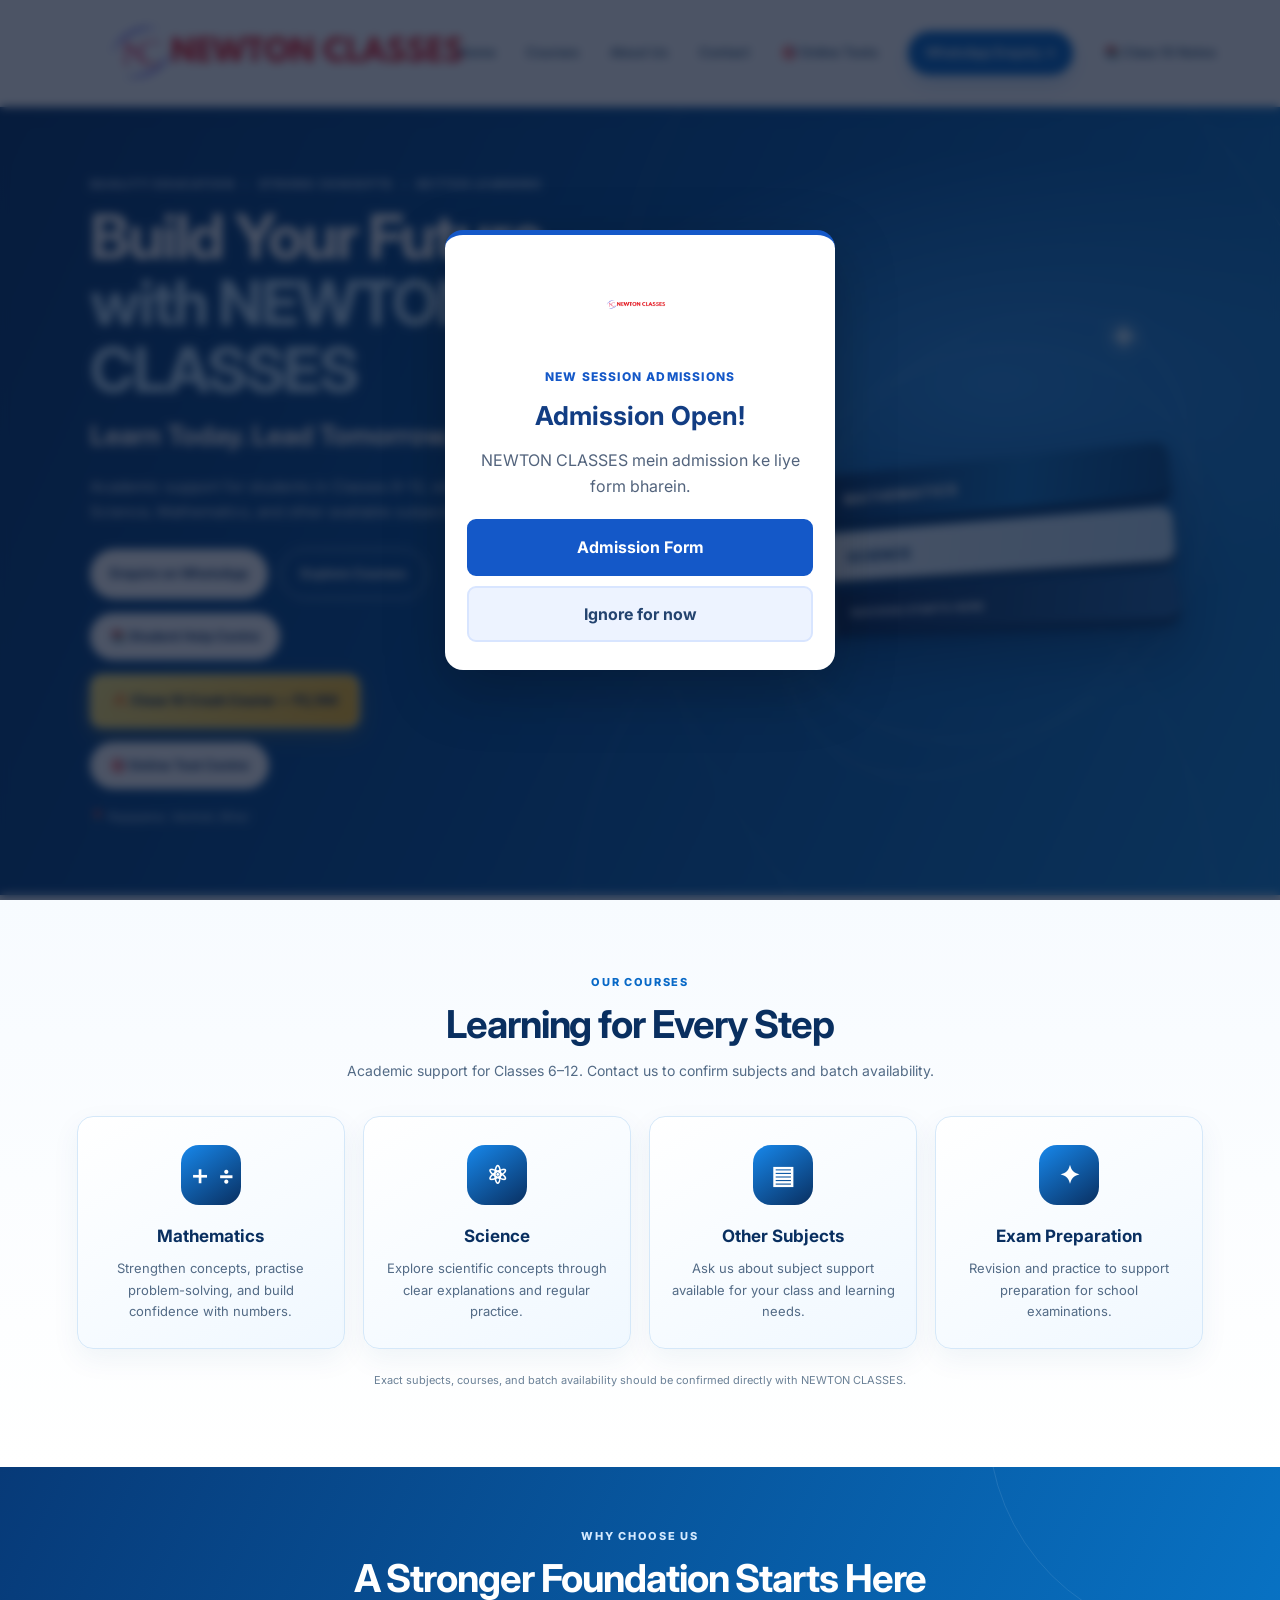
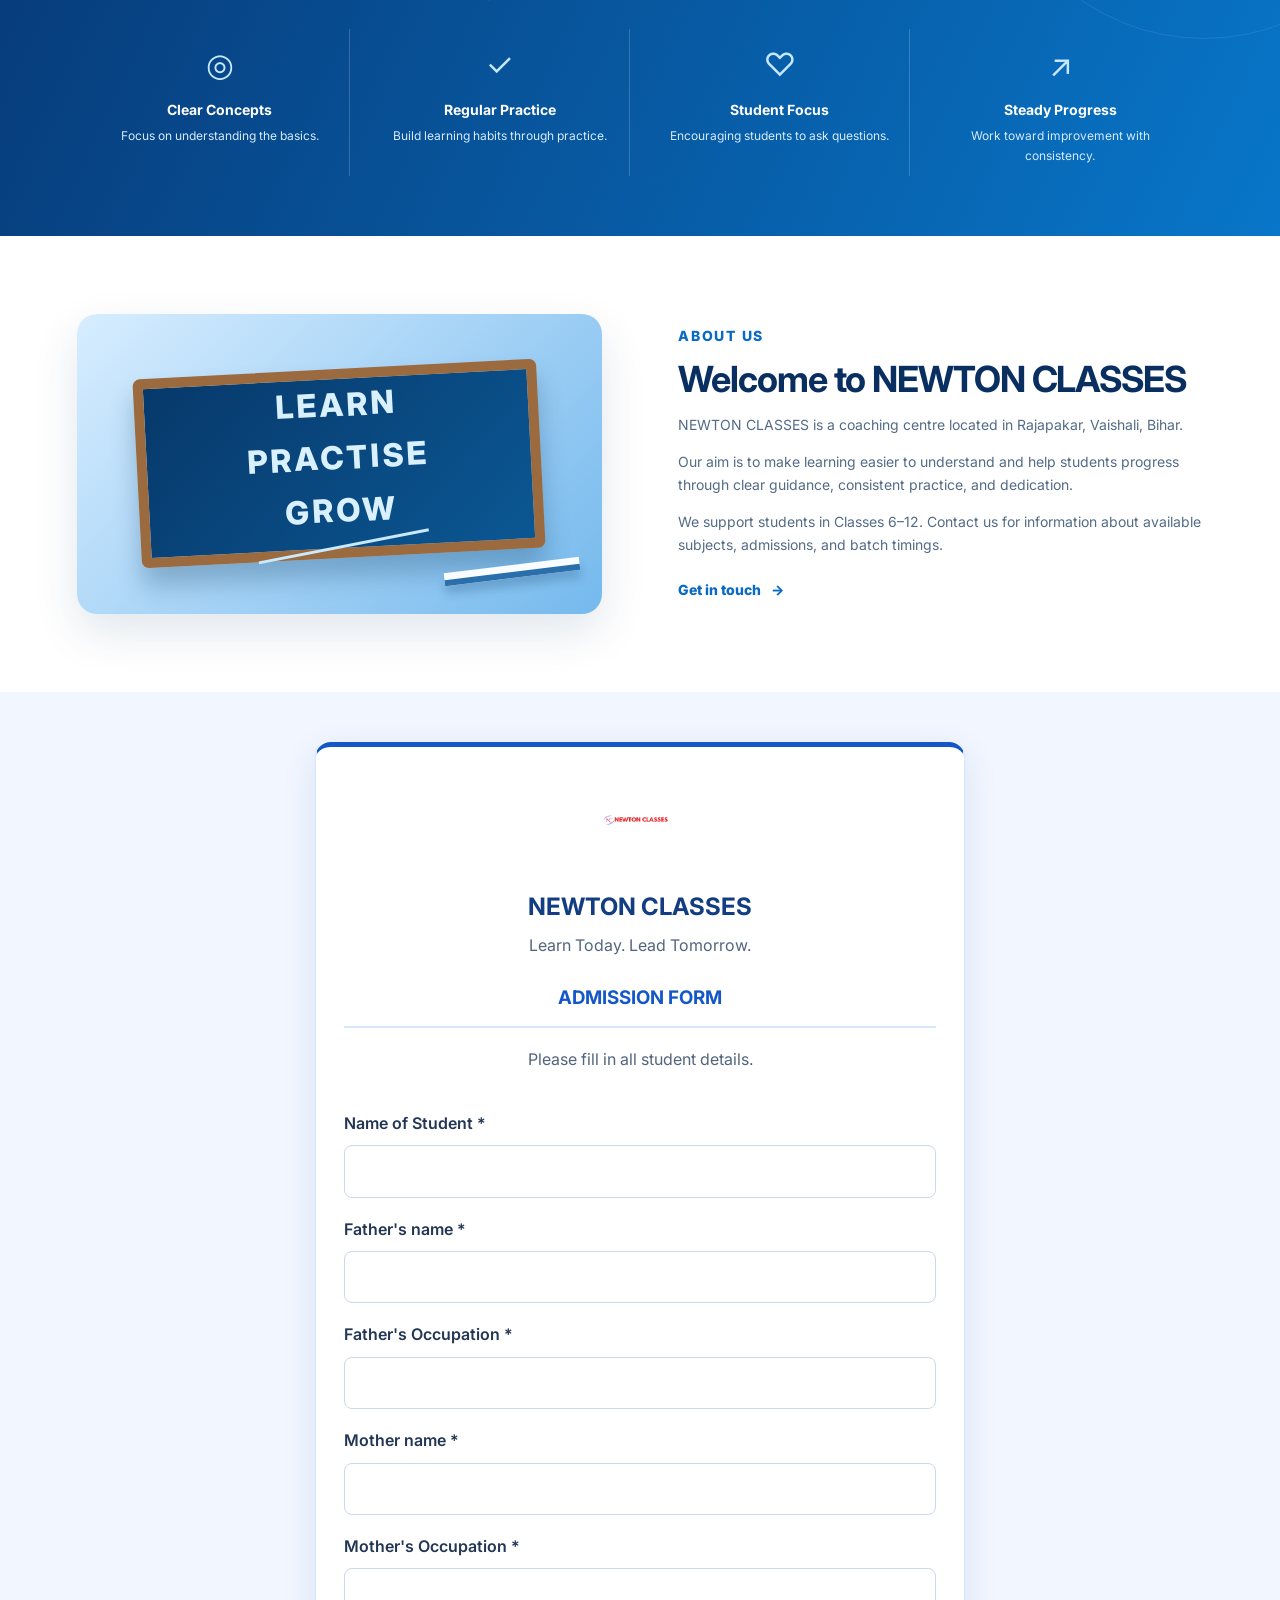
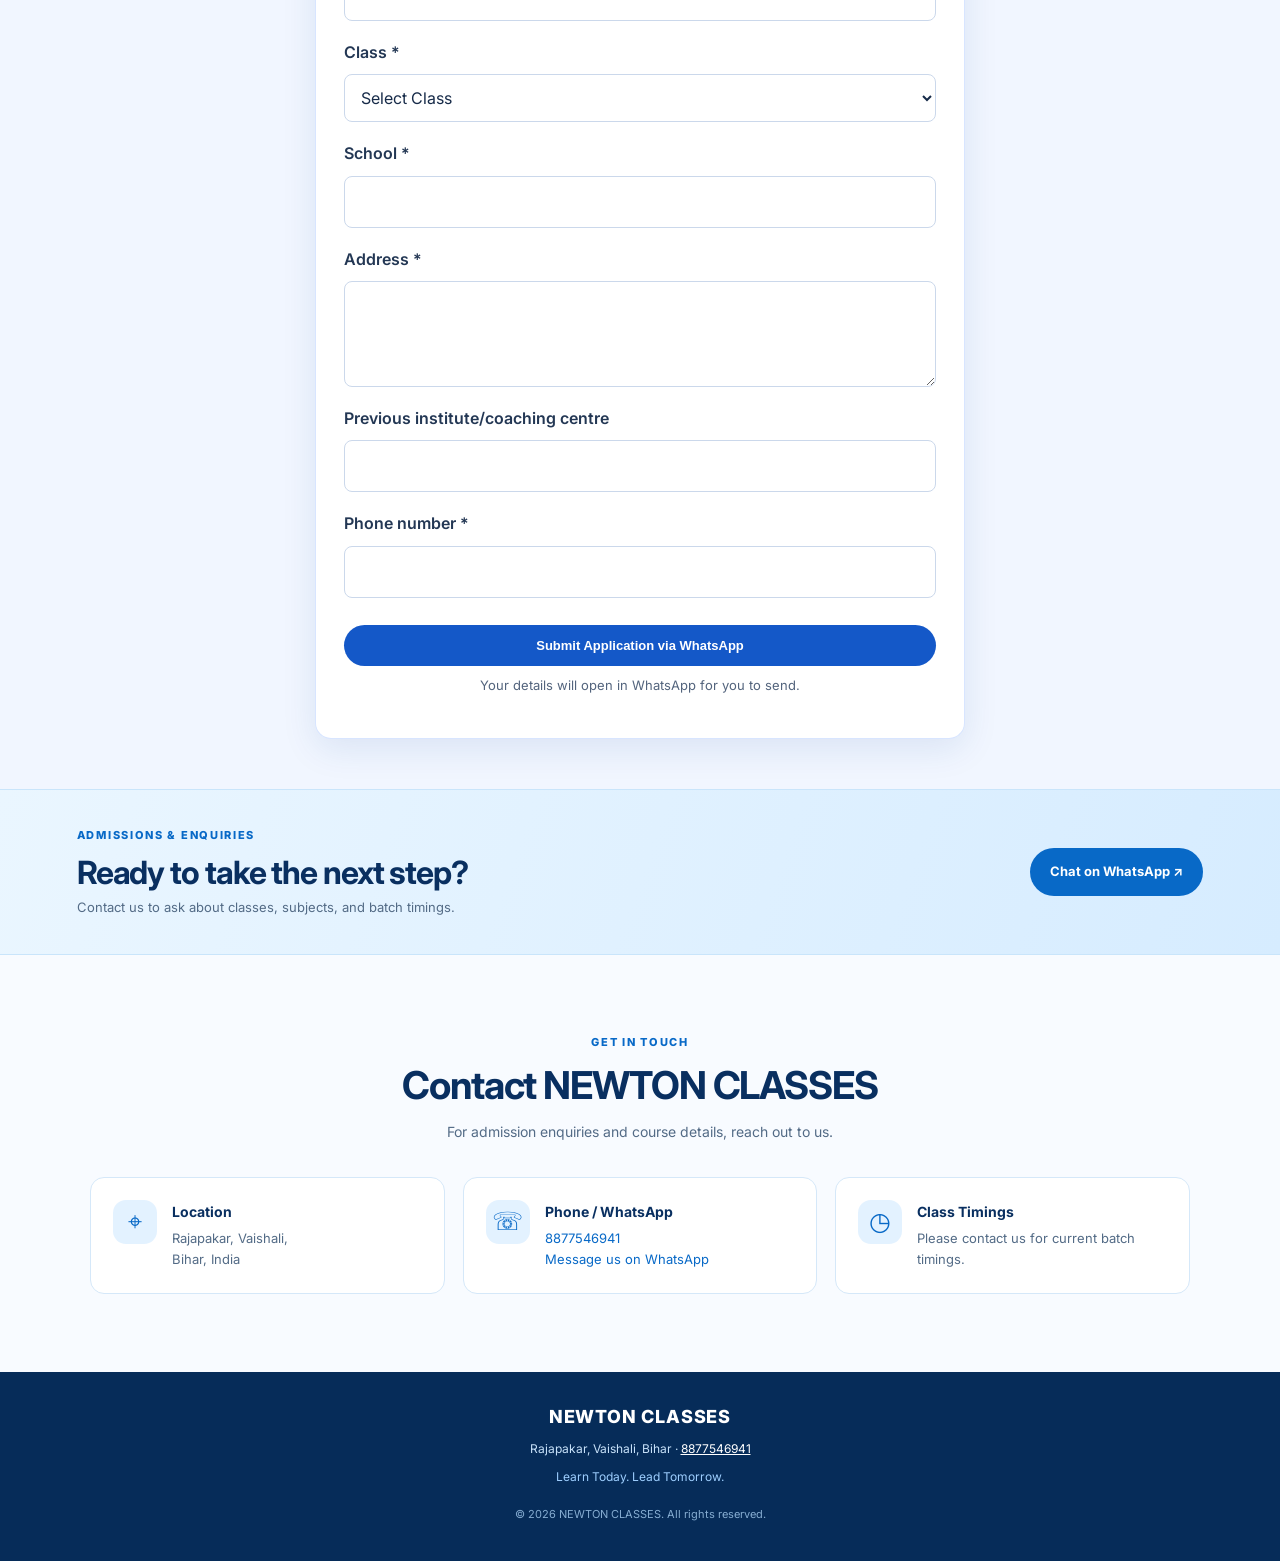
==== commit 72ed4528: "Add link to Class 10 Notes in navigation" ====
--- a/index.html
+++ b/index.html
@@ -6,6 +6,7 @@
   <meta name="viewport" content="width=device-width, initial-scale=1">
   <meta name="theme-color" content="#0b4e96">
   <meta name="description" content="NEWTON CLASSES in Rajapakar, Vaishali, Bihar offers academic support for Classes 6–12, Science and Mathematics, online MCQ tests, and admission enquiries. Contact us for available courses and batch timings.">
+  <link rel="canonical" href="https://newton-classes.jo3.org/">
   <title>NEWTON CLASSES | Learn Today. Lead Tomorrow.</title>
   <link rel="stylesheet" href="style.css">
   <script src="script.js" defer></script>
@@ -45,6 +46,7 @@
       <a href="#contact">Contact</a>
       <a href="./tests.html">🎯 Online Tests</a>
       <a class="nav-cta" href="https://wa.me/918877546941?text=Hello%20NEWTON%20CLASSES%2C%20I%20want%20to%20enquire%20about%20admissions." target="_blank" rel="noopener">WhatsApp Enquiry ↗</a>
+      <a href="notes.html">📚 Class 10 Notes</a>
     </nav>
   </header>
 
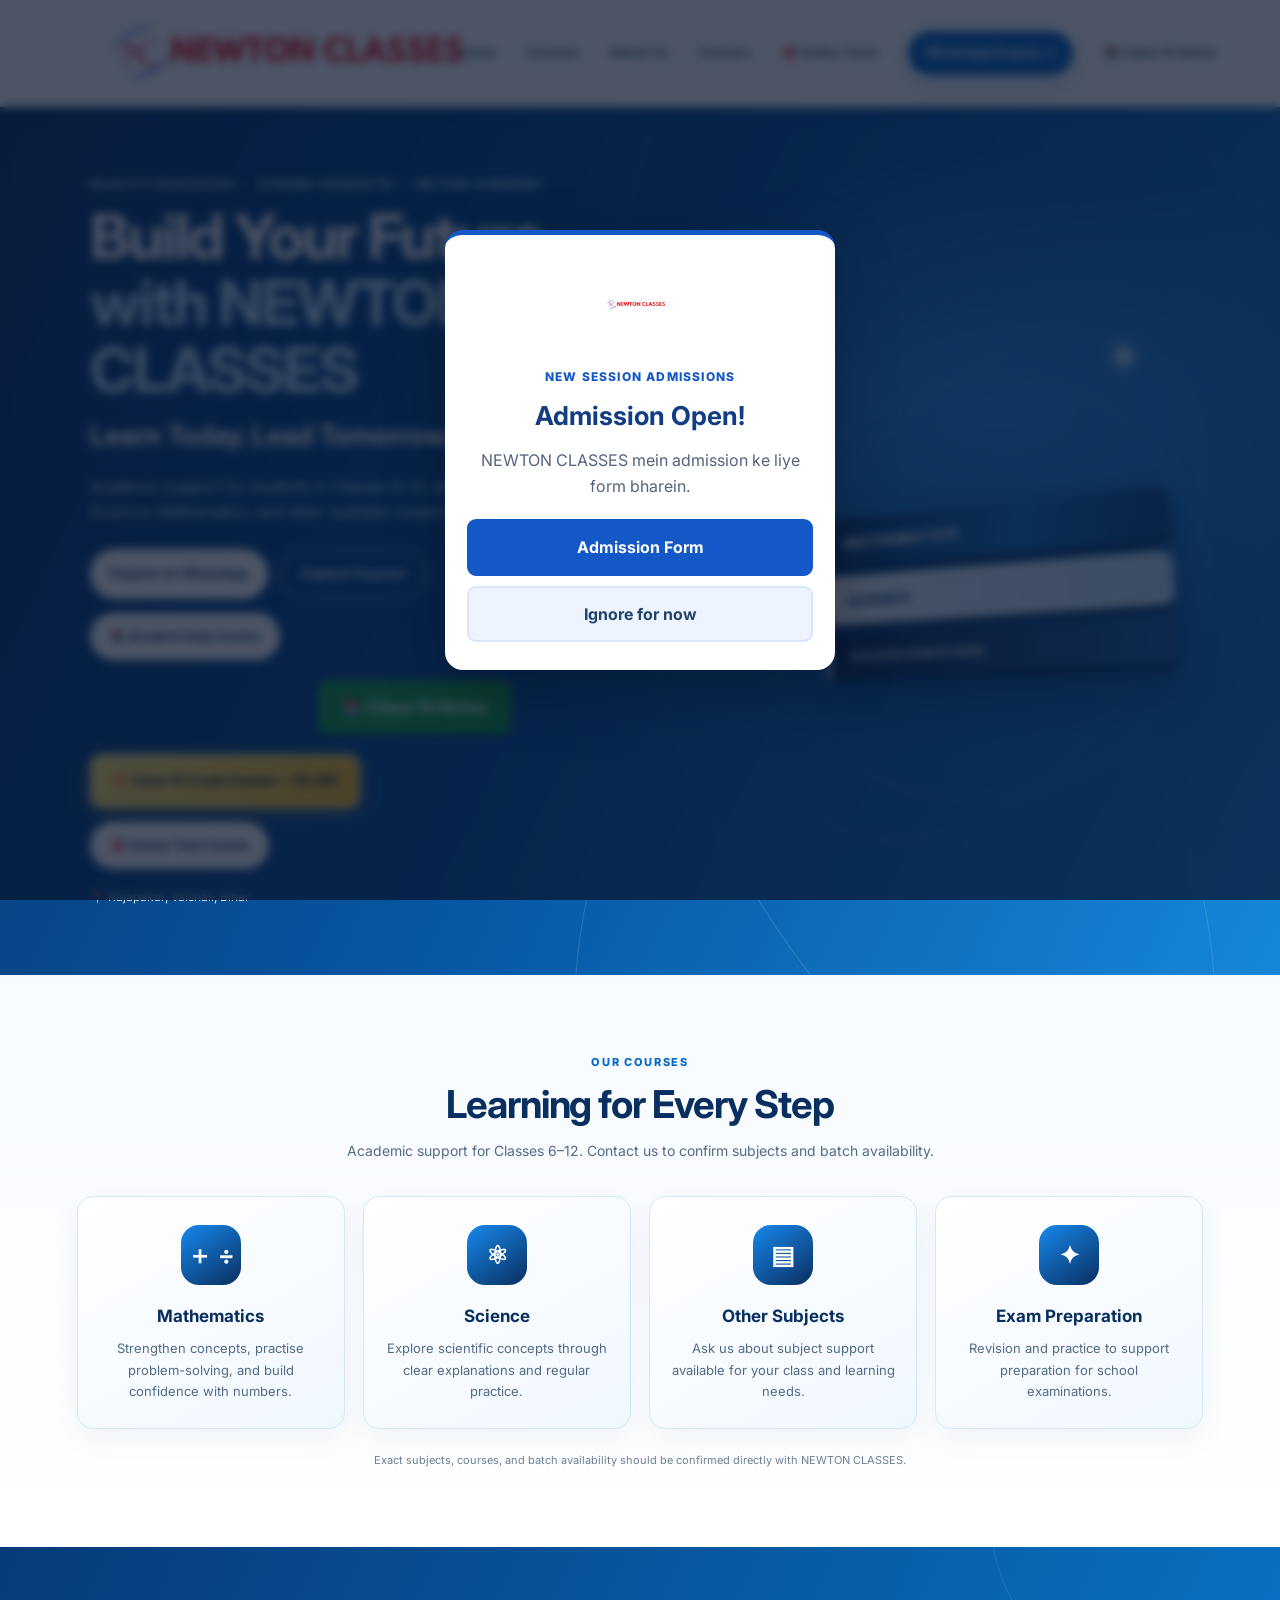
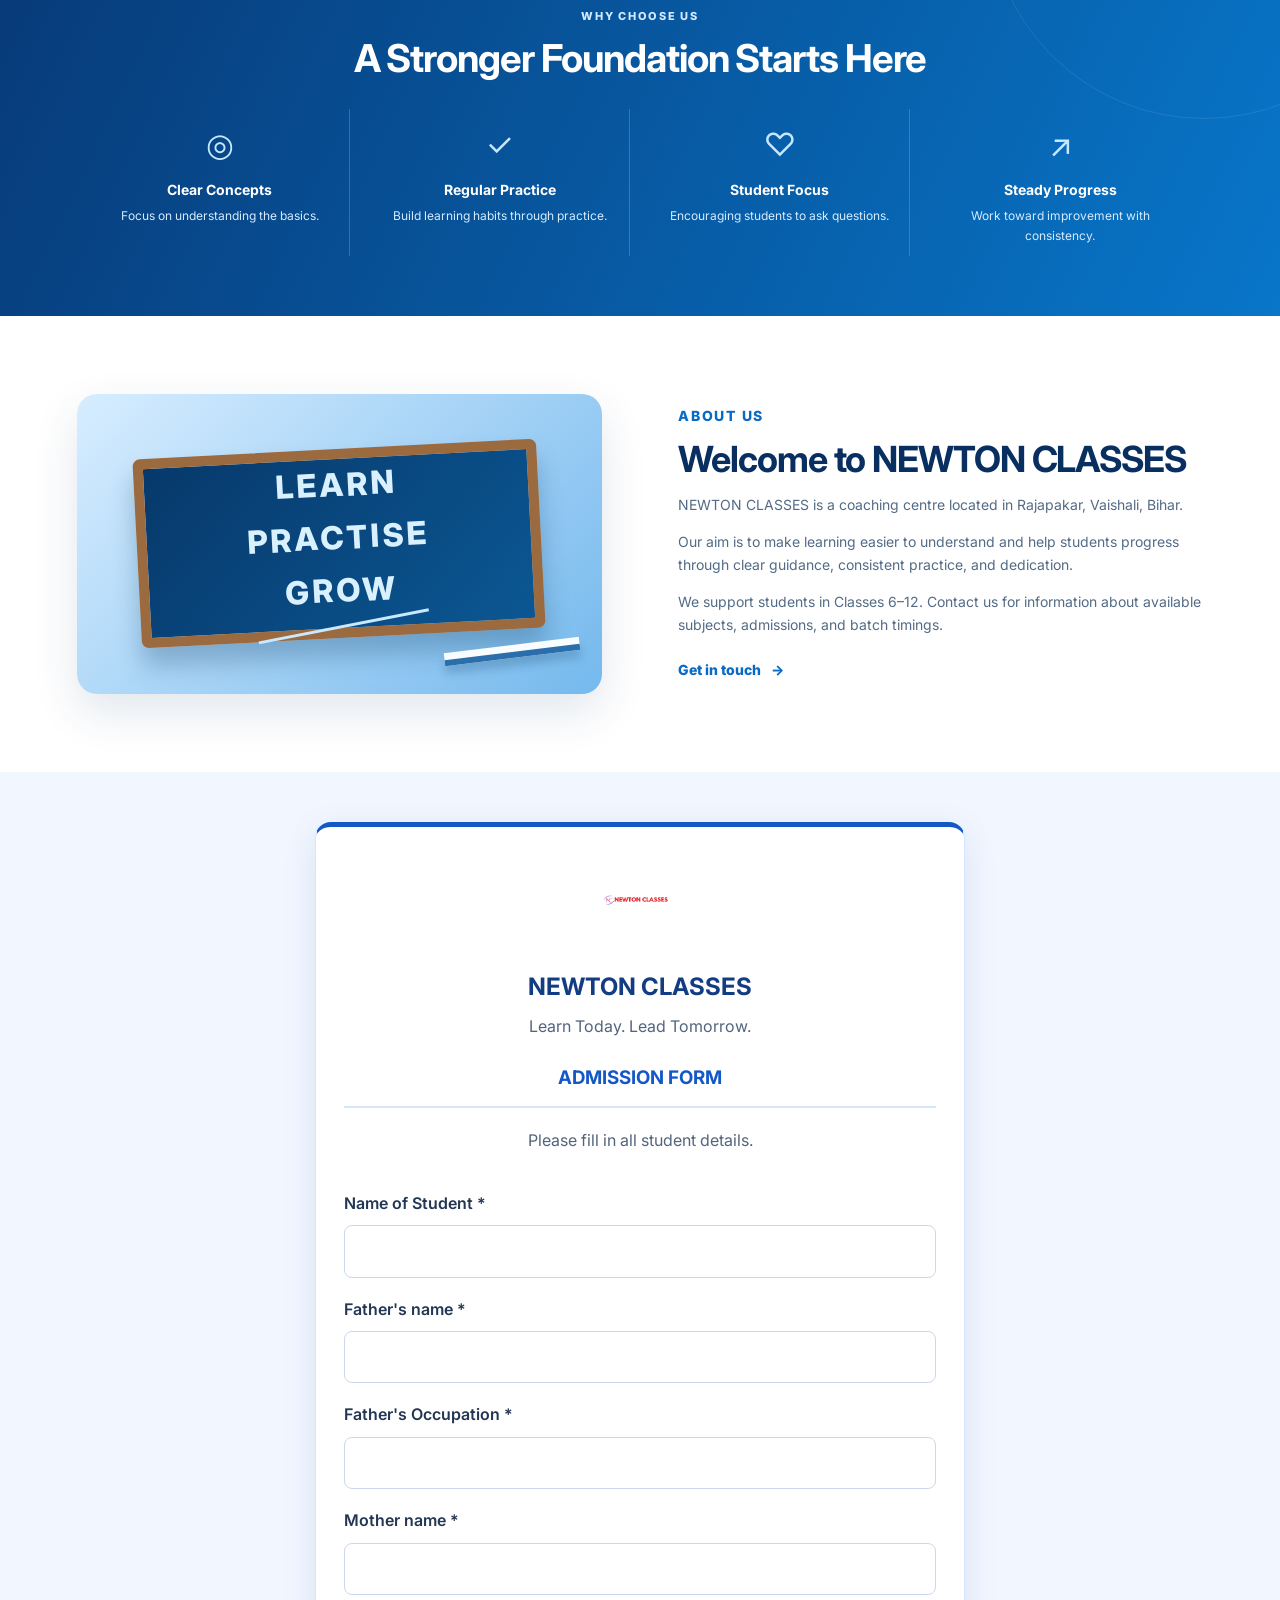
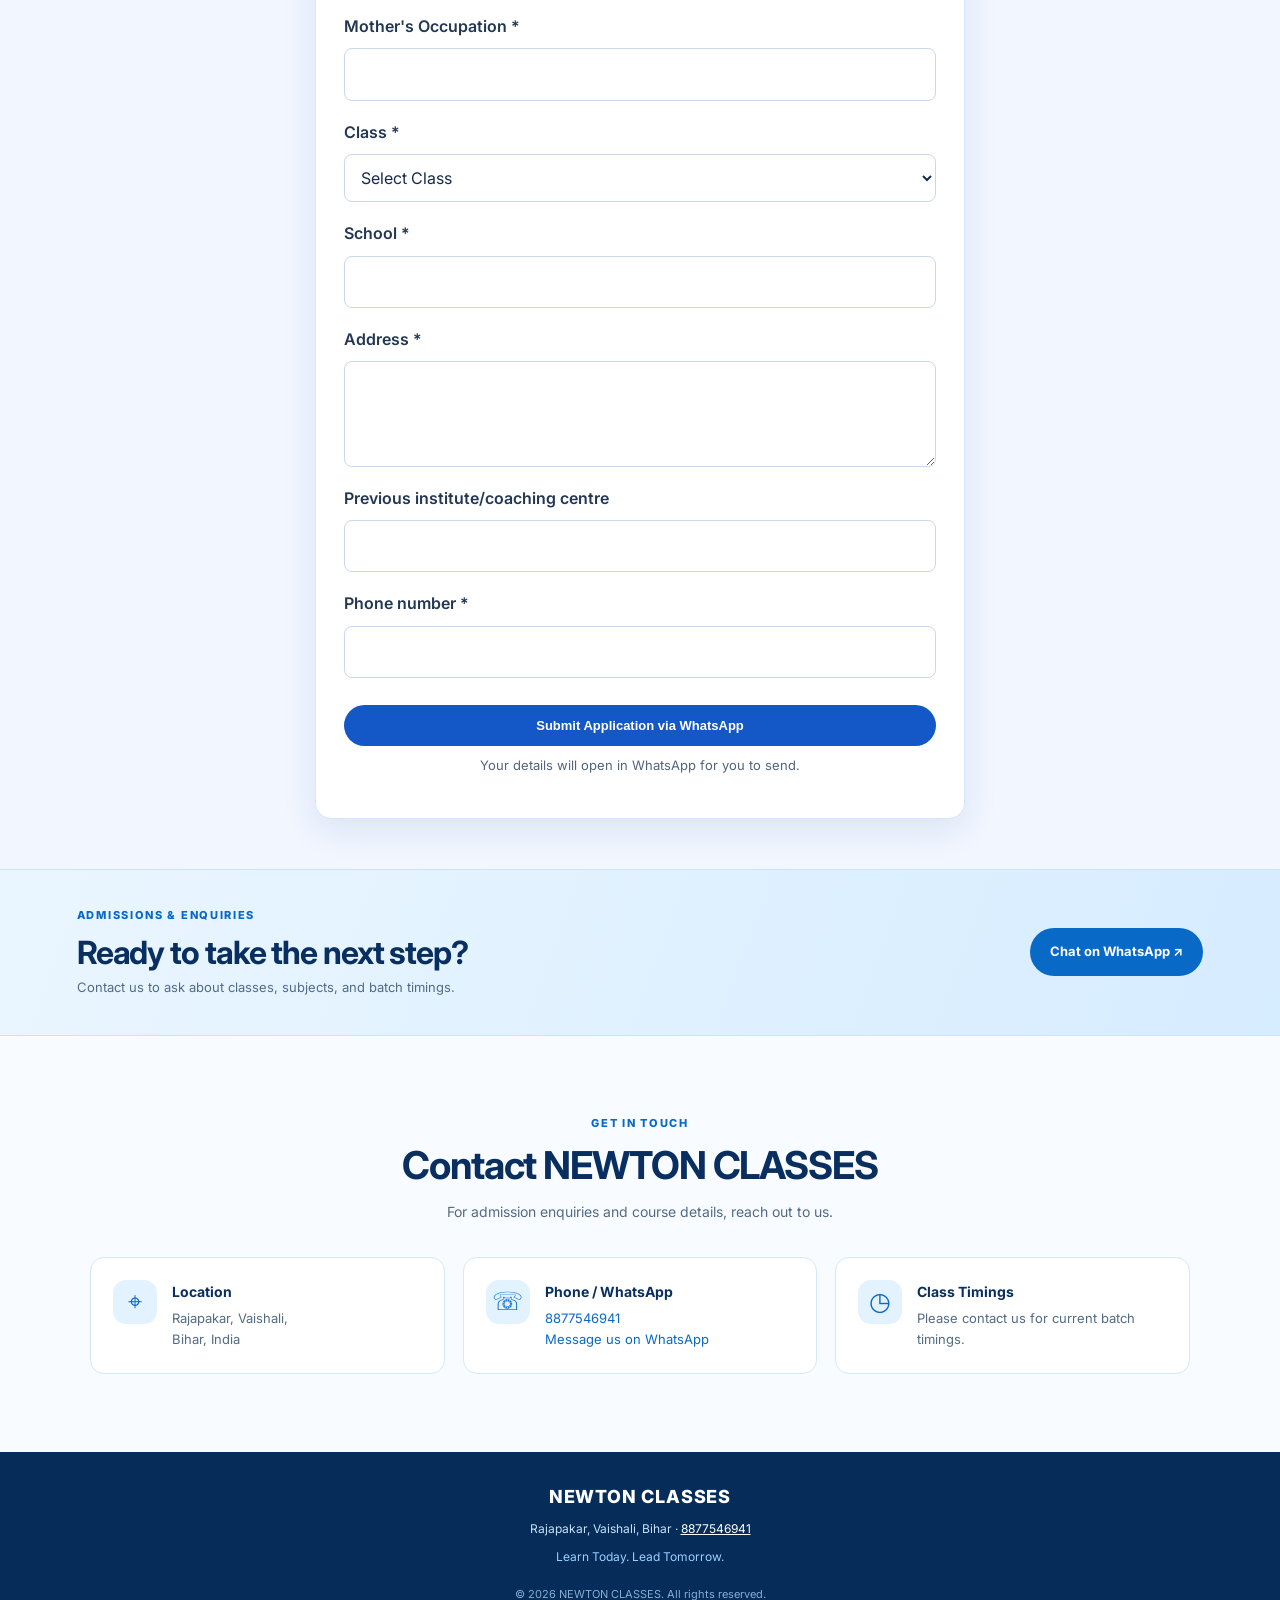
==== commit b9e42850: "Add Class 10 Notes button to index.html Added a button for Class 10 Notes with styling." ====
--- a/index.html
+++ b/index.html
@@ -67,6 +67,15 @@
           <a class="button button-light" href="./help.html">📚 Student Help Centre</a>
         </div>
         
+<div style="text-align:center; margin:20px auto;">
+  <a href="notes.html"
+     style="display:inline-block;background:#16a34a;color:white;
+     padding:13px 24px;border-radius:10px;text-decoration:none;
+     font-size:17px;font-weight:bold;box-shadow:0 4px 10px #0002;">
+    📚 Class 10 Notes
+  </a>
+</div>
+        
 <div class="hero-actions" style="margin-top:14px;">
   <a class="button crash-home-button" href="./crash-course.html">
     🔥 Class 10 Crash Course — ₹2,100
